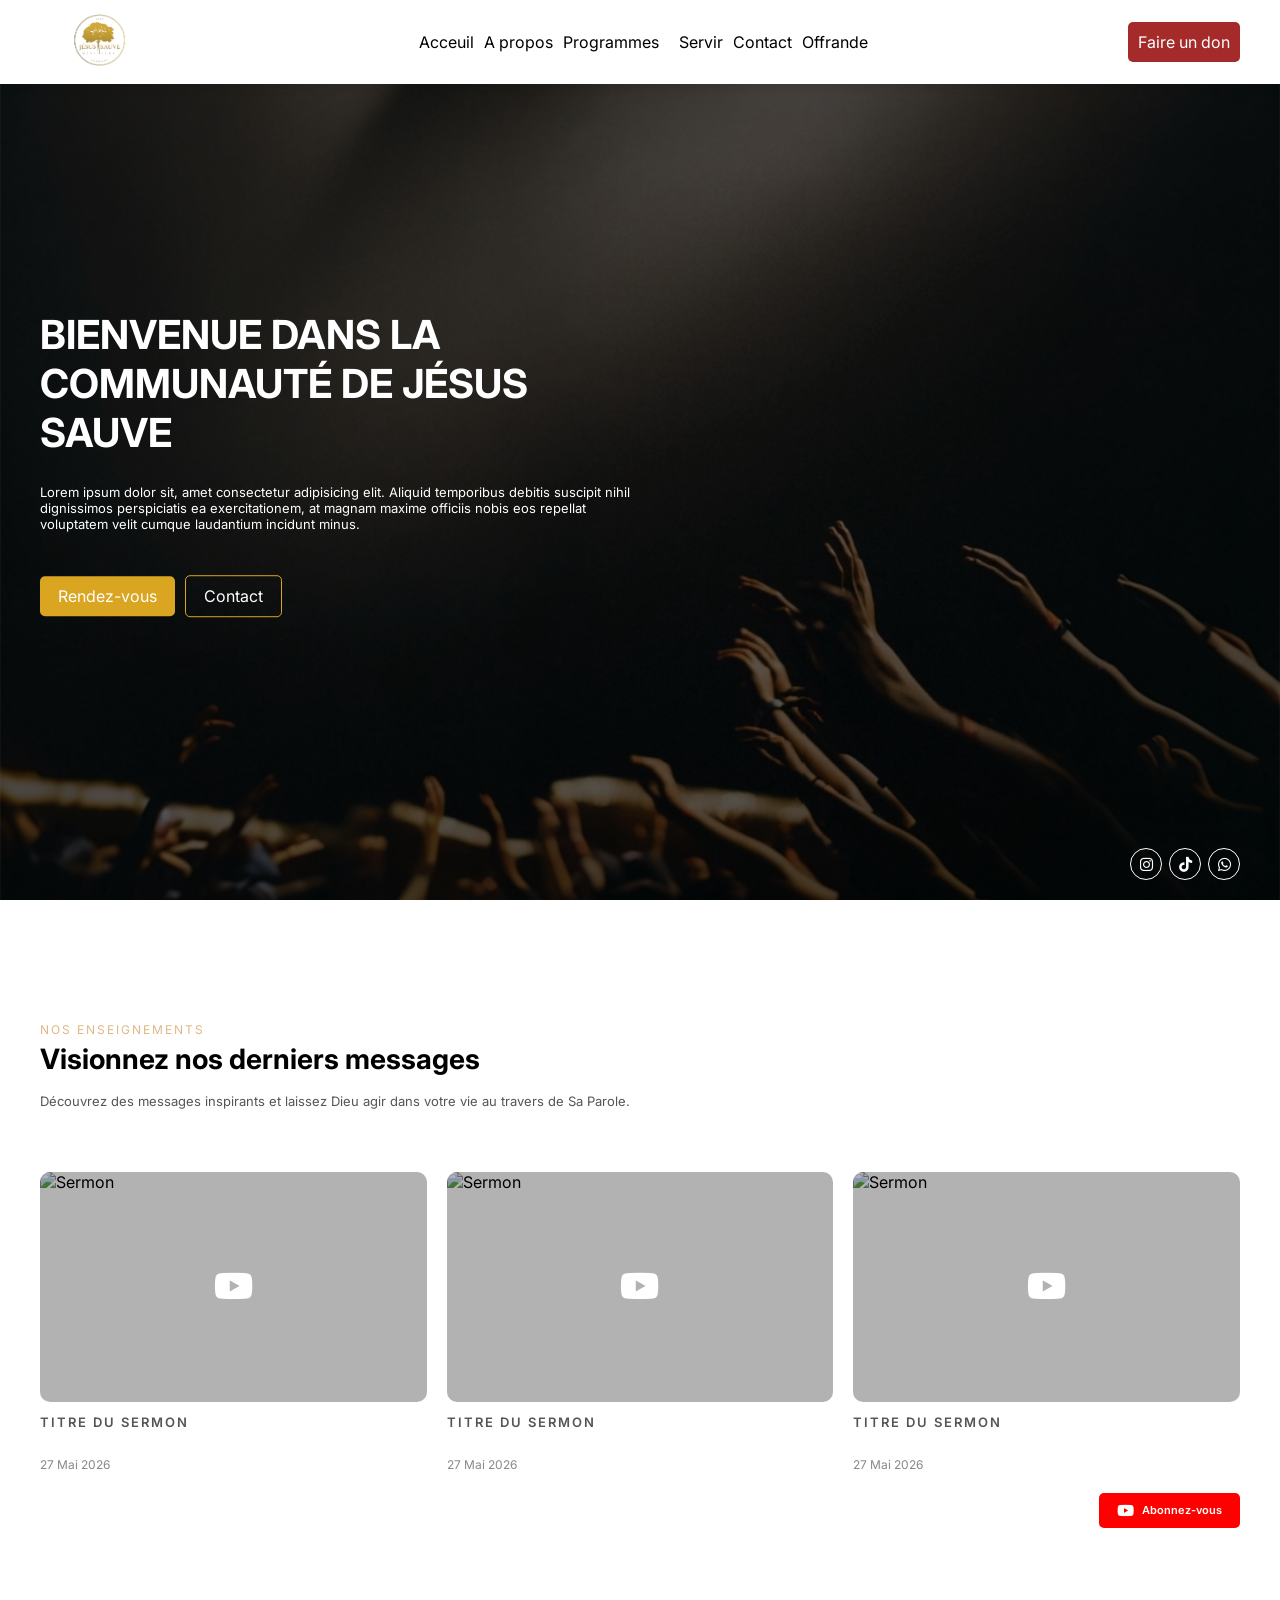
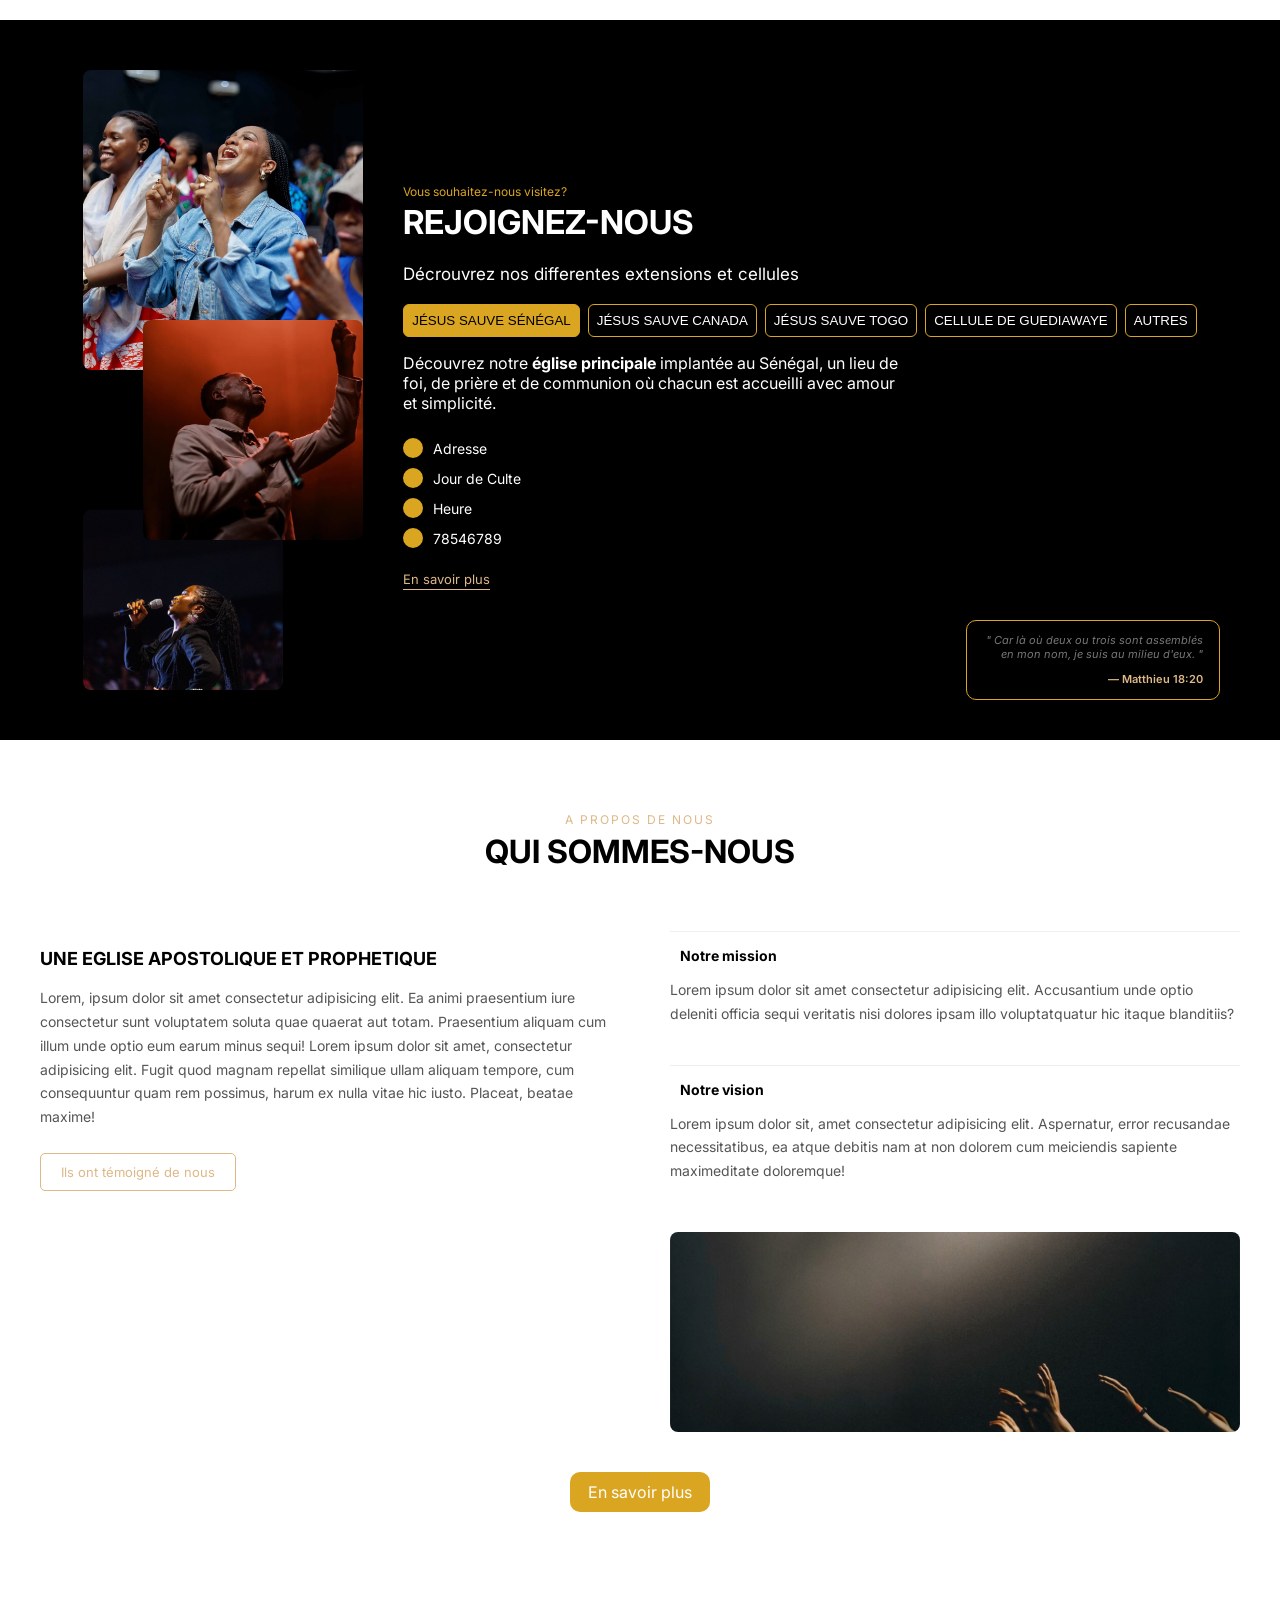
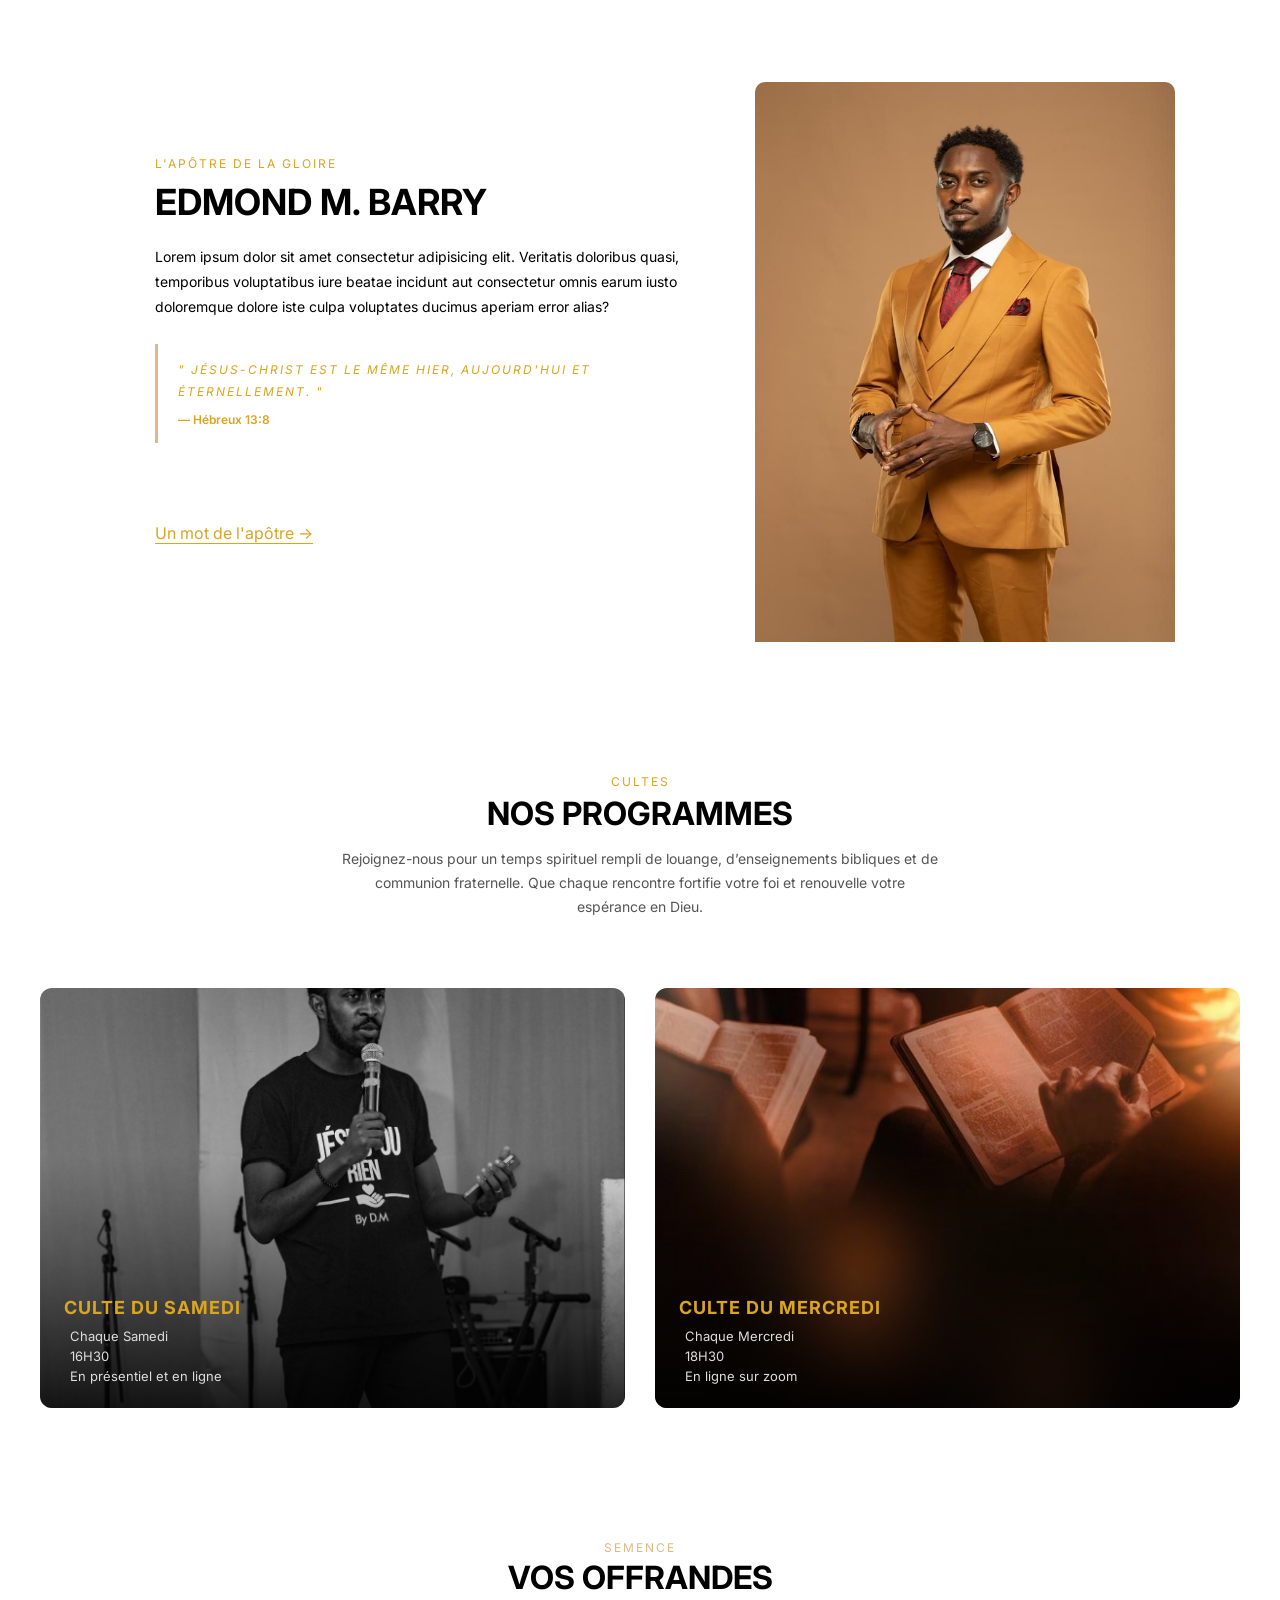
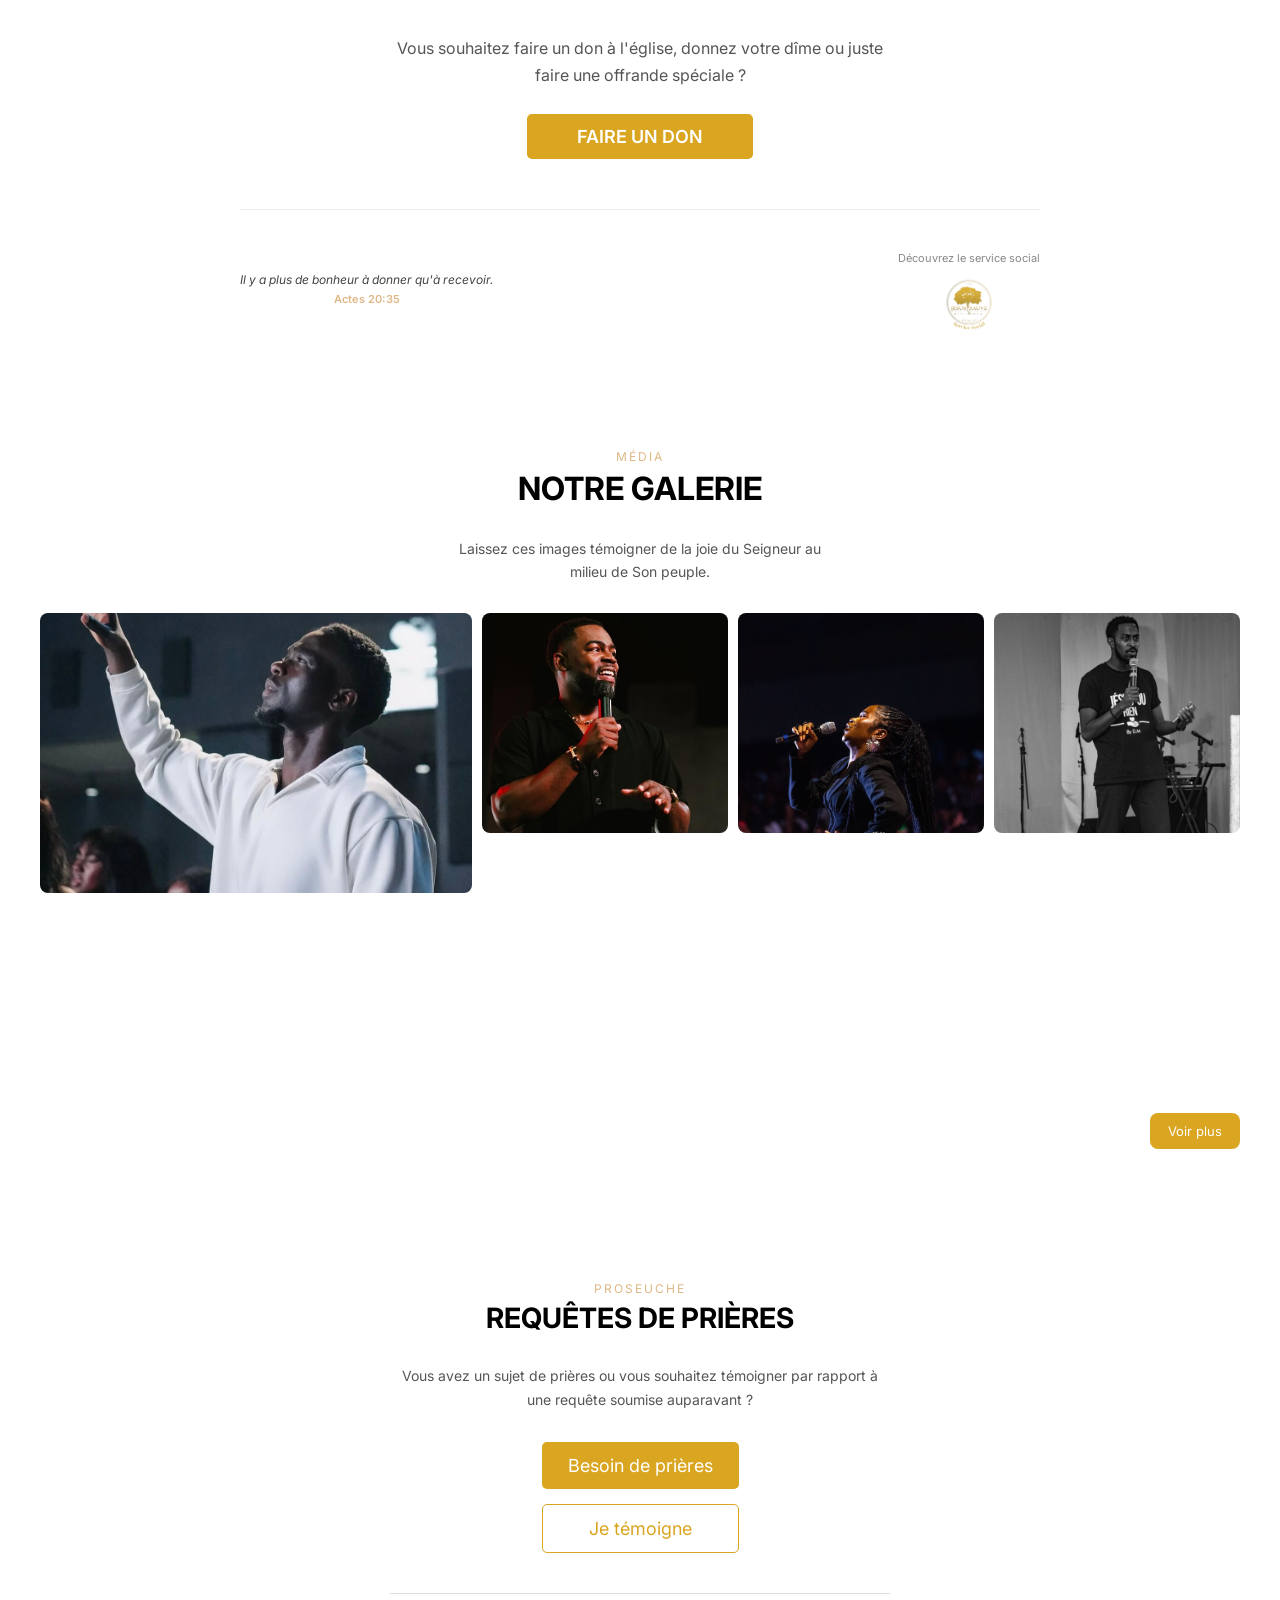
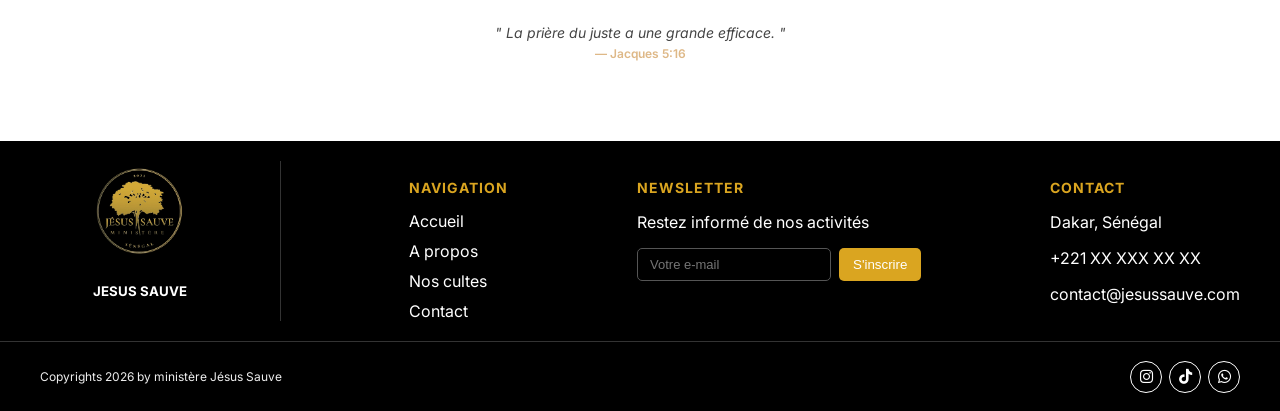
==== index.html @ adc9ebdd "mid-full" ====
<!DOCTYPE html>
<html lang="en">
<head>
    <meta charset="UTF-8">
    <meta name="viewport" content="width=device-width, initial-scale=1.0">
    <title>Document</title>


    <link rel="preconnect" href="https://fonts.googleapis.com">
<link rel="preconnect" href="https://fonts.gstatic.com" crossorigin>
<link href="https://fonts.googleapis.com/css2?family=Quicksand:wght@300..700&display=swap" rel="stylesheet">

<link rel="stylesheet" href="style.css?v=19">

<link rel="stylesheet" href="https://cdn.jsdelivr.net/npm/@splidejs/splide@4.1.4/dist/css/splide.min.css">
<script src="https://cdn.jsdelivr.net/npm/@splidejs/splide@4.1.4/dist/js/splide.min.js"></script>



<link rel="stylesheet" href="https://cdnjs.cloudflare.com/ajax/libs/font-awesome/6.5.0/css/all.min.css">


<link href="https://cdn.jsdelivr.net/npm/remixicon@4.0.0/fonts/remixicon.css" rel="stylesheet">

<link rel="preconnect" href="https://fonts.googleapis.com">
<link rel="preconnect" href="https://fonts.gstatic.com" crossorigin>
<link href="https://fonts.googleapis.com/css2?family=Inter:ital,opsz,wght@0,14..32,100..900;1,14..32,100..900&display=swap" rel="stylesheet">

</head>
<body>
    <header>
        <div class="overlay"></div>
        <div class="top">
            <div class="logo">
               <a href="index.html"><img src="image/Photoroom_20260526_160948.PNG" alt="" srcset=""></a> 
            </div>
            <nav>
                <ul class="menu">
                    <li class="menu-list">
                        <a href="index.html">Acceuil</a>
                    </li>
                    <li class="menu-list">
                        <a href="about.html">A propos</a>
                    </li>
                    <li class="menu-list dropdown-parent">
                        <a href="">Programmes <i class="ri-arrow-down-s-line"></i></a>
                        <div class="dropdown">
                            <ul>
                                <li><a href="">Nos cultes</a></li>
                                <li><a href="">Retraites</a></li>
                                <li><a href="">Euggelion Ministry</a></li>
                            </ul>
                        </div>
                    </li>
                    <li class="menu-list">
                        <i class="ri-arrow-down-wide-line"></i><div class="dropdown"></div>
                    </li>
                    <li class="menu-list">
                        <a href="service.html">Servir</a>
                    </li>
                    <li class="menu-list">
                        <a href="contact.html">Contact</a>
                    </li>
                    <li class="menu-list">
                        <a href="offrande.html">Offrande</a>
                    </li>
                </ul>
            </nav>
            <div class="" style=" display: flex; align-items: center; gap: 15px;">
            <div class="toggle" id="toggle">
                <i class="ri-menu-line"></i>
                <i class="ri-close-large-line">X</i>
            </div>
         
            <div class="don">
                <a href="offrande.html">Faire un don</a>
            </div>
        </div>
            <nav class="full-menu"> 
                <ul class="menu">
                    <li class="menu-list">
                        <a href="index.html">Acceuil</a>
                    </li>
                    <li class="menu-list">
                        <a href="about.html">A propos</a>
                    </li>
              
                    <li class="menu-list">
                       <i class="ri-arrow-down-wide-line"></i><div class="dropdown">
                            <ul>
                                <li><a href="">Nos cultes</a></li>
                                <li><a href="">Retraites</a></li>
                                <li><a href="">Euggelion Ministry</a></li>

                            </ul>
                        </div>
                    </li>

                    <li class="menu-list">
                        <a href="service.html">Servir</a>
                    </li>
                    <li class="menu-list">
                        <a href="contact.html">Contact</a>
                    </li>
                    <li class="menu-list">
                        <a href="offrande.html">Offrande</a>
                    </li>
                </ul>
            </nav>
        </div>

        <div class="top1">
            <div class="text">
                <h1>BIENVENUE DANS LA COMMUNAUTÉ DE JÉSUS SAUVE
                </h1>
                <p>Lorem ipsum dolor sit, amet consectetur adipisicing elit. Aliquid temporibus debitis suscipit nihil dignissimos perspiciatis ea exercitationem, at magnam maxime officiis nobis eos repellat voluptatem velit cumque laudantium incidunt minus.</p>
            
            </div>

            <div class="button">
                <a href="">Rendez-vous</a>
                <a href="">Contact</a>
            </div>
        </div>
        <div class="RS">
            <a href="https://instagram.com" target="_blank">
                <i class="fa-brands fa-instagram"></i>
            </a>
        
            <a href="https://tiktok.com" target="_blank">
                <i class="fa-brands fa-tiktok"></i>
            </a>
        
            <a href="https://whatsapp.com" target="_blank">
                <i class="fa-brands fa-whatsapp"></i>
            </a>
        </div>
    </header>
    <main>
        <div class="sermons">
            <div class="sermons-top">
                <div>
                    <p>Nos enseignements</p>
                    <h1>Visionnez nos derniers messages</h1>
                    <p>Découvrez des messages inspirants et laissez Dieu agir dans votre vie au travers de Sa Parole.</p>
                </div>
            </div>
        
            <!-- Desktop uniquement -->
            <div class="sermons-grid desktop-only">
                <div class="sermon-card">
                    <a href="https://youtu.be/cmR3pow3Sms" target="_blank">
                        <div class="sermon-thumb">
                            <img src="https://img.youtube.com/vi/cmR3pow3Sms/maxresdefault.jpg" alt="Sermon">
                            <div class="play-btn"><i class="fa-brands fa-youtube"></i></div>
                        </div>
                        <p class="sermon-title">Titre du sermon</p>
                        <span class="sermon-date">27 Mai 2026</span>
                    </a>
                </div>
                <div class="sermon-card">
                    <a href="https://youtu.be/2u0vh8129Io" target="_blank">
                        <div class="sermon-thumb">
                            <img src="https://img.youtube.com/vi/2u0vh8129Io/maxresdefault.jpg" alt="Sermon">
                            <div class="play-btn"><i class="fa-brands fa-youtube"></i></div>
                        </div>
                        <p class="sermon-title">Titre du sermon</p>
                        <span class="sermon-date">27 Mai 2026</span>
                    </a>
                </div>
                <div class="sermon-card">
                    <a href="https://youtu.be/juuAL--bibQ" target="_blank">
                        <div class="sermon-thumb">
                            <img src="https://img.youtube.com/vi/juuAL--bibQ/maxresdefault.jpg" alt="Sermon">
                            <div class="play-btn"><i class="fa-brands fa-youtube"></i></div>
                        </div>
                        <p class="sermon-title">Titre du sermon</p>
                        <span class="sermon-date">27 Mai 2026</span>
                    </a>
                </div>
            </div>
        
            <!-- Mobile uniquement -->
            <section class="splide mobile-only">
                <div class="splide__track">
                    <ul class="splide__list">
                        <li class="splide__slide sermon-card">
                            <a href="https://youtu.be/cmR3pow3Sms" target="_blank">
                                <div class="sermon-thumb">
                                    <img src="https://img.youtube.com/vi/cmR3pow3Sms/maxresdefault.jpg" alt="Sermon">
                                    <div class="play-btn"><i class="fa-brands fa-youtube"></i></div>
                                </div>
                                <p class="sermon-title">Titre du sermon</p>
                                <span class="sermon-date">27 Mai 2026</span>
                            </a>
                        </li>
                        <li class="splide__slide sermon-card">
                            <a href="https://youtu.be/2u0vh8129Io" target="_blank">
                                <div class="sermon-thumb">
                                    <img src="https://img.youtube.com/vi/2u0vh8129Io/maxresdefault.jpg" alt="Sermon">
                                    <div class="play-btn"><i class="fa-brands fa-youtube"></i></div>
                                </div>
                                <p class="sermon-title">Titre du sermon</p>
                                <span class="sermon-date">27 Mai 2026</span>
                            </a>
                        </li>
                        <li class="splide__slide sermon-card">
                            <a href="https://youtu.be/juuAL--bibQ" target="_blank">
                                <div class="sermon-thumb">
                                    <img src="https://img.youtube.com/vi/juuAL--bibQ/maxresdefault.jpg" alt="Sermon">
                                    <div class="play-btn"><i class="fa-brands fa-youtube"></i></div>
                                </div>
                                <p class="sermon-title">Titre du sermon</p>
                                <span class="sermon-date">27 Mai 2026</span>
                            </a>
                        </li>
                    </ul>
                </div>
            </section>
        
            <a href="https://youtube.com/@jesussauvecanada?si=inTsSTtc1fOf7DhW" target="_blank" class="youtube-btn">
                <i class="fa-brands fa-youtube"></i> Abonnez-vous
            </a>
        </div>
        
        
        <div class="join" style="padding-top: 50px; padding-bottom: 50px;">
        <div class="left">
        <img src="image/IMG_4089.JPG" alt="" srcset="">
        <img src="image/IMG_4090.JPG" alt="" srcset="">
        <img src="image/IMG_4091.JPG" alt="" srcset="">
        </div>
        <div class="right">
            <p style="color: goldenrod; margin-bottom: 0; font-size: 12px;">Vous souhaitez-nous visitez?</p>
            <h1 style="margin-top: 3px; font-size: 33px;">REJOIGNEZ-NOUS</h1>
            <p   class="pp"   style="font-size: 17px;">Décrouvrez nos differentes extensions et cellules</p>
            <div class="leftt" style="display: none;">
                <img src="image/IMG_4089.JPG" alt="" srcset="">
                <img src="image/IMG_4090.JPG" alt="" srcset="">
                <img src="image/IMG_4091.JPG" alt="" srcset="">
                </div>

                <div class="right-bottom">
            <div class="select">
                <button class="active">JÉSUS SAUVE SÉNÉGAL</button>
                <button class="">JÉSUS SAUVE CANADA</button>
                <button class="">JÉSUS SAUVE TOGO</button>
                <button class="desactive">CELLULE DE GUEDIAWAYE</button>
                <button><a href="extension.html"  class="but">AUTRES</a></button>
            </div>
            <div class="info-SN church">
                <p style="max-width: 500px;">Découvrez notre <strong>église principale</strong> implantée au Sénégal, un lieu de foi, de prière et de communion où chacun est accueilli avec amour et simplicité.</p>


                <div class="infoo">
                    <p><span><i class="ri-map-pin-fill"></i></span>Adresse</p>
                    <p><span><i class="ri-calendar-view"></i></span>Jour de Culte</p>
                    <p><span><i class="ri-time-fill"></i></span>Heure</p>
                    <p><span><i class="ri-phone-fill"></i></span>78546789</p>
                </div>
               <div class="joinn"><a href="about.html">En savoir plus</a></div> 
            </div>
            <div class="info-Canada">
                <p>Visitez notre église principale inplantée au Canada.llslsls</p>

                <div class="infoo">
                    <p><span><i class="ri-map-pin-fill"></i></span>Adresse</p>
                    <p><span><i class="ri-calendar-view"></i></span>Jour de Culte</p>
                    <p><span><i class="ri-time-fill"></i></span>Heure</p>
                    <p><span><i class="ri-phone-fill"></i></span>78546789</p>
                </div>
                <a href="">En savoir plus</a>
            </div>
            <div class="info-Togo">
                <p>Visitez notre église principale inplantée au Sénégal.llslsls</p>

                <div class="infoo">
                    <p><span><i class="ri-map-pin-fill"></i></span>Adresse</p>
                    <p><span><i class="ri-calendar-view"></i></span>Jour de Culte</p>
                    <p><span><i class="ri-time-fill"></i></span>Heure</p>
                    <p><span><i class="ri-phone-fill"></i></span>78546789</p>
                </div>
                <a href="">En savoir plus</a>
            </div>
            <div class="info-Guediawaye">
                <p>Visitez notre église principale inplantée au Sénégal.llslsls</p>

                <div class="infoo">
                    <p><span><i class="ri-map-pin-fill"></i></span>Adresse</p>
                    <p><span><i class="ri-calendar-view"></i></span>Jour de Culte</p>
                    <p><span><i class="ri-time-fill"></i></span>Heure</p>
                    <p><span><i class="ri-phone-fill"></i></span>78546789</p>
                </div>
                <a href="">En savoir plus</a>
            </div>
        </div>
            <div class="verset">
                <p class="quote">" Car là où deux ou trois sont assemblés en mon nom, je suis au milieu d'eux. "</p>
                <span>— Matthieu 18:20</span>
            </div>
            
        </div>
        </div>
        <div class="about">
            <p>A propos de nous</p>
            <h1>QUI SOMMES-NOUS</h1>
            <div class="about-content">
            <div class="gauche">
                <h2>UNE EGLISE APOSTOLIQUE ET PROPHETIQUE</h2>
                <p>Lorem, ipsum dolor sit amet consectetur adipisicing elit. Ea animi praesentium iure consectetur sunt voluptatem soluta quae quaerat aut totam. Praesentium aliquam cum illum unde optio eum earum minus sequi!
                    Lorem ipsum dolor sit amet, consectetur adipisicing elit. Fugit quod magnam repellat similique ullam aliquam tempore, cum consequuntur quam rem possimus, harum ex nulla vitae hic iusto. Placeat, beatae maxime!
                </p>
                <a href="">Ils ont témoigné de nous</a>
            </div>
            <div class="droite">
                <div class="mission">
                    <h5><span><i class="ri-focus-line"></i></span>Notre mission</h5>
                    <p>Lorem ipsum dolor sit amet consectetur adipisicing elit. Accusantium unde optio deleniti officia sequi veritatis nisi dolores ipsam illo voluptatquatur hic itaque blanditiis?</p>
                </div>
                <div class="Vision">
                    <h5><span><i class="ri-focus-line"></i></span>Notre vision</h5>
                    <p>Lorem ipsum dolor sit, amet consectetur adipisicing elit. Aspernatur, error recusandae necessitatibus, ea atque debitis nam at non dolorem cum meiciendis sapiente maximeditate doloremque!</p>
                </div>
             <img src="image/Photoroom_20260526_172012.PNG" alt="" srcset="">
            </div>
        </div>

       <div class="link"> <a href="" style="text-decoration: none;  background-color: goldenrod; color: white; padding: 10px 18px; border-radius: 10px;">En savoir plus</a>
        <a href="" class="aa">Ils ont témoigné de nous</a></div>
    </div>

    <div class="bio">
        <div class="bio-overlay"></div>
        <img src="IMG_1291.JPG" alt="Pasteur" class="bio-photo">
        <div class="bio-text">
            <p>L'apôtre de la gloire</p>
            <h2>EDMOND M. BARRY</h2>
            <p>Lorem ipsum dolor sit amet consectetur adipisicing elit. Veritatis doloribus quasi, temporibus voluptatibus iure beatae incidunt aut consectetur omnis earum iusto doloremque dolore iste culpa voluptates ducimus aperiam error alias?</p>
            <div class="verset-bio">
                <p>" Jésus-Christ est le même hier, aujourd'hui et éternellement. "</p>
                <span>— Hébreux 13:8</span>
            </div>
            <div class="mot">
                <a href=""onclick="openMot(event)">Un mot de l'apôtre →</a>
            </div>
        </div>
        
      
    </div>
<!-- Mobile uniquement -->
<div class="bio-mobile mobile-only">
    <div class="bio-mobile-title">
        <p>Découvrez notre</p>
        <h1>VISIONNAIRE</h1>
    </div>
    <div class="bio-card">
        <img src="IMG_1291.JPG" alt="Pasteur" class="bio-photo">
        <div class="bio-card-info">
            <p>L'apôtre de la gloire</p>
            <h2>EDMOND M. BARRY</h2>
            <p>Lorem ipsum, dolor sit amet consectetur adipisicing elit. Est laboriosam soluta eum tempora et similique obcaecati corporis quae quia eveniet necessitatibus quidem, asperiores, vel laudantium excepturi. Voluptatibus libero quo eum.</p>
            <div class="verset-bio">
                <p>" Jésus-Christ est le même hier, aujourd'hui et éternellement. "</p>
                <span>— Hébreux 13:8</span>
            </div>

            <div class="mott">
                <a href=""onclick="openMot(event)">Un mot de l'apôtre →</a>
            </div>
        </div>
    </div>
</div>

<div class="mot-modal" id="motModal" onclick="closeMot()">
    <div class="mot-modal-inner" onclick="event.stopPropagation()">
        <button class="mot-close" onclick="closeMot()"><i class="ri-close-line"></i></button>
        <img src="image/Untitled -15.37.47.PNG" alt="Mot de l'apôtre">
    </div>
</div>



    <div class="programme">
        <p>Cultes</p>
<h1>NOS PROGRAMMES</h1>

<p>Rejoignez-nous pour un temps spirituel rempli de louange, d’enseignements bibliques et de communion fraternelle. Que chaque rencontre fortifie votre foi et renouvelle votre espérance en Dieu.</p>
    </div>
    <div class="culte-content">
        <div class="culte-card">
            <div class="info-culte">
                <h5>Culte du Samedi</h5>
                <p><i class="ri-calendar-line"></i> Chaque Samedi</p>
                <p><i class="ri-time-line"></i> 16H30</p>
                <p><i class="ri-live-line"></i> En présentiel et en ligne</p>
            </div>
        </div>
        <div class="culte-card">
            <div class="info-culte">
                <h5>Culte du Mercredi</h5>
                <p><i class="ri-calendar-line"></i> Chaque Mercredi</p>
                <p><i class="ri-time-line"></i> 18H30</p>
                <p><i class="ri-live-line"></i> En ligne sur zoom</p>
            </div>
        </div>
    </div>

    <div class="semence">
        <p>Semence</p>
        <h1>VOS OFFRANDES</h1>


<p>
    Vous souhaitez faire un don à l'église, donnez votre dîme ou juste faire une offrande spéciale ?
</p>
        <a href="">FAIRE UN DON</a>

        <div class="semence-bottom">
            <div class="verset-semence"><p>Il y a plus de bonheur à donner qu'à recevoir.</p>
            <p>Actes 20:35</p></div>
            <div class="social">
               <p>Découvrez le service social</p>
               <a href="https://socialjesussauve.vercel.app/">
                <img src="Photoroom_20260527_194047.PNG" alt="" srcset="">
               </a>
            </div>
        </div>
    </div>
    <div class="galerie">
<p>Média</p>
<h1>NOTRE GALERIE</h1>
<div class="galerie-left">
    <p>Laissez ces images témoigner de la joie du Seigneur au milieu de Son peuple.</p>
  
</div>
<div class="media">
    <img src="image/IMG_4098.JPG" alt="" srcset="">
    <img src="image/IMG_4099.JPG" srcset="">
    <img src="image/IMG_4091.JPG" alt="" srcset="">
    <img src="PHOTO-2026-05-27-17-30-28.jpg" alt="" srcset="">
    <img src="image/Photoroom_20260526_163501.PNG" alt="" srcset="">
</div>

  <div style="margin-top: 30px; display: flex; justify-content: end;"><a href="">Voir plus</a></div>
    </div>

    <div class="pray">
        <p>PROSEUCHE</p>
        <h1>REQUÊTES DE PRIÈRES</h1>

        <p>Vous avez un sujet de prières ou vous souhaitez témoigner par rapport à une requête soumise auparavant ?</p>

 <div class="pray-center">
    <a href="">Besoin de prières</a>
    <a href="">Je témoigne</a>
 </div>

 <div class="pray-bottom">
    <div class="verset-pray">
        <p>" La prière du juste a une grande efficace. "</p>
        <p>— Jacques 5:16</p>
    </div>
</div>

    </div>


    
    
    </main>
    <footer>
        <div class="footer-contain">
            <div class="logo-footer">
                <img src="image/Photoroom_20260526_160948.PNG" alt="">
                <h5>JESUS SAUVE</h5>
            </div>
            <div class="footer-menu">
                <h4>Navigation</h4>
                <ul>
                    <li><a href="">Accueil</a></li>
                    <li><a href="">A propos</a></li>
                    <li><a href="">Nos cultes</a></li>
                    <li><a href="">Contact</a></li>
                </ul>
            </div>
            <div class="autres">
                <h4>Newsletter</h4>
                <p>Restez informé de nos activités</p>
                <div class="newsletter-form">
                    <input type="email" placeholder="Votre e-mail">
                    <button>S'inscrire</button>
                </div>
            </div>
            <div class="Contactez">
                <h4>Contact</h4>
                <p><i class="ri-map-pin-line"></i> Dakar, Sénégal</p>
                <p><i class="ri-phone-line"></i> +221 XX XXX XX XX</p>
                <p><i class="ri-mail-line"></i> contact@jesussauve.com</p>
            </div>
        </div>
        <div class="footer-bottom">
            <p>Copyrights 2026 by ministère Jésus Sauve</p>
            <div class="footer-RS">
                <a href="https://instagram.com" target="_blank">
                    <i class="fa-brands fa-instagram"></i>
                </a>
                <a href="https://tiktok.com" target="_blank">
                    <i class="fa-brands fa-tiktok"></i>
                </a>
                <a href="https://whatsapp.com" target="_blank">
                    <i class="fa-brands fa-whatsapp"></i>
                </a>
            </div>
        </div>
    </footer>
<script src="script.js"></script>

        
</body>


</html>
---- style.css ----
body {
    font-family: "Inter", sans-serif;
    margin: 0;
    background-color: white;
}

header {
    position: relative;
    background-image: url(image/Photoroom_20260526_172012.PNG);
    background-position: center;
    background-repeat: no-repeat;
    background-size: cover;
    color: white;
    height: 100vh;
    padding-top: 80px; /* espace pour la nav fixe */
    box-sizing: border-box;
}

.JSC {
    position: relative;
   background-image: url(image/IMG_7081.HEIC);
    background-position: center;
    background-repeat: no-repeat;
    background-size: cover;
    color: white;
    height: 100vh;
    padding-top: 80px; /* espace pour la nav fixe */
    box-sizing: border-box;
}

.overlay {
    position: absolute;
    inset: 0;
    background: rgba(0, 0, 0, 0.6);
    z-index: 1;
}

.top {
    position: fixed;
    top: 0;
    left: 0;
    width: 100%;
    background-color: white;
    padding: 10px 40px;
    box-sizing: border-box;
    z-index: 10;
    display: flex;
    justify-content: space-between;
    align-items: center;
    box-shadow: 0 2px 10px rgba(0,0,0,0.1);
}

.top1, .text, .button {
    position: relative;
    z-index: 2;
}

.top1 {
    position: absolute;
    top: 50%;
    transform: translateY(-50%);
    display: flex;
    flex-direction: column;
    align-items: flex-start;
    padding: 0 40px;
}

.text {
    max-width: 600px;
    text-align: start;
}

.text h1 {
    font-size: 40px;
}

.text p {
    font-size: 13px;
}

.logo {
    display: flex;
    align-items: center;
}

.logo img {
    height: 60px;
}

nav ul {
    list-style: none;
    display: flex;
    gap: 10px;
    margin: 0;
    padding: 0;
}

nav ul li a {
    text-decoration: none;
    color: black;
}

footer ul {
    list-style: none;
    display: flex;
    flex-direction: column;
    gap: 10px;
    margin: 0;
    padding: 0;
}

footer ul li a {
    text-decoration: none;
    color: white;
}

.don a {
    padding: 10px;
    background-color: brown;
    color: white;
    text-decoration: none;
    border-radius: 5px;
    cursor: pointer;
}

.toggle {
    display: none;
    z-index: 300;
    position: relative;
    cursor: pointer;
    color: black;
}

.full-menu {
    display: none;
}

.toggle .ri-close-large-line {
    display: none;
}

.toggle.active .ri-menu-line {
    display: none;
}

.toggle.active .ri-close-large-line {
    display: block;
}

.full-menu.active {
    display: flex;
    flex-direction: column;
    position: fixed;
    top: 0;
    left: 0;
    width: 100%;
    height: 100vh;
    background-color: white;
    padding: 80px 40px 40px;
    z-index: 50;
    box-sizing: border-box;
    align-items: flex-start;
    justify-content: flex-start;
}

.full-menu.active ul {
    flex-direction: column;
    gap: 30px;
}

.full-menu.active ul li a {
    font-size: 30px;
    color: black;
}

.full-menu.active ul li a:hover {
    background-color: burlywood;
    padding: 10px;
}

.button {
    display: flex;
    gap: 10px;
    align-items: center;
    margin-top: 30px;
}

.button a:first-of-type {
    border-radius: 5px;
    padding: 10px 18px;
    background-color: goldenrod;
    color: white;
    text-decoration: none;
}

.button a:last-of-type {
    border-radius: 5px;
    padding: 10px 18px;
    background-color: transparent;
    color: white;
    border: 1px solid goldenrod;
    text-decoration: none;
}

.RS {
    position: absolute;
    z-index: 3;
    bottom: 20px;
    right: 40px;
    display: flex;
    gap: 7px;
}

.RS a {
    text-decoration: none;
    font-size: 15px;
    height: 30px;
    width: 30px;
    display: flex;
    align-items: center;
    justify-content: center;
    border-radius: 50%;
    border: 1px solid white;
    color: white;
    transition: 0.3s;
}

.RS a:hover {
    background-color: white;
    color: brown;
}

.hidden {
    display: none !important;
}


.footer-RS {
 
   

display: flex;
gap: 7px;
}

.footer-RS a {
    text-decoration: none;
    font-size: 15px;
    height: 30px;
    width: 30px;
    display: flex;
    align-items: center;
    justify-content: center;
    border-radius: 50%;
    border: 1px solid white;
    color: white;
    transition: 0.3s;
}


.footer-RS a:hover {
    background-color: white;
    color: goldenrod;
}
footer {
    background-color: black;
    color: white;
}

footer img {
height: 100px;
}
.footer-contain {
    display: flex;
   justify-content: space-between;
   padding: 20px 40px;
}
.newsletter-form {
    display: flex;
    gap: 8px;
    margin-top: 10px;
}
footer h4 {
    margin-bottom: 15px;
    font-size: 14px;
    text-transform: uppercase;
    letter-spacing: 1px;
    color: goldenrod;
}


.newsletter-form input {
    padding: 8px 12px;
    border-radius: 5px;
    border: 1px solid #555;
    background: transparent;
    color: white;
    outline: none;
    font-size: 13px;
}

.newsletter-form button {
    padding: 8px 14px;
    background-color: goldenrod;
    color: white;
    border: none;
    border-radius: 5px;
    cursor: pointer;
}
.footer-bottom {
    display: flex;
    justify-content: space-between;
    align-items: center;
    padding: 15px 40px;
    border-top: 1px solid #333;
    font-size: 12px;
    color: #eee;
}
.logo-footer {
    display: flex;
    flex-direction: column;
    align-items: center;
    border-right: 1px solid #333;
    padding-right: 40px;
}

.toggle .ri-close-large-line {
    display: none;
}

.toggle.active .ri-menu-line {
    display: none;
}

.toggle.active .ri-close-large-line {
    display: block;
}

.toggle {
    display: none;
    cursor: pointer;
    position: relative;
    z-index: 200;
}

.full-menu {
    display: none;
}
#closeMenu {
    position: absolute;
    top: 20px;
    right: 30px;
    font-size: 25px;
    cursor: pointer;
    color: white;
}


.full-menu.active {
    display: flex;
    flex-direction: column;
    position: fixed;
    top: 0;
    left: 0;
    width: 100%;
    height: 100vh;
    background-color: white;
    padding: 80px 40px 40px;
    z-index: 50;
    box-sizing: border-box;
    align-items: flex-start;
    justify-content: flex-start;
}

.full-menu.active ul {
    flex-direction: column;
    gap: 30px;
    
}

.full-menu.active ul li a {
    font-size: 30px;
    color: black;
}

.dropdown ul li a {
    font-size: 15px;
    color: black;
}
.full-menu.active ul li a:hover {
 background-color: burlywood;

 padding: 10px;

}

.hidden {
    display: none !important;
}


.dropdown-parent {
    position: relative;
}

.dropdown {
    display: none;
    position: absolute;
    top: 100%;
    left: 0;
    background-color: white;
    padding: 10px 0;
    border-radius: 5px;
    min-width: 180px;
    z-index: 10;
}

.dropdown ul {
    flex-direction: column;
    gap: 0;
}

.dropdown ul li a {
    display: block;
    padding: 8px 20px;
    font-size: 14px;
    white-space: nowrap;
}

.dropdown ul li a:hover {
    background-color: #111;
    color: brown;
}

.dropdown-parent:hover .dropdown {
    display: block;
}
.join {
    padding: 60px 40px;
    display: flex;
    justify-content: center;
    align-items: center;
    gap: 40px;
    background-color: black;
    color: white;
    position: relative;
    min-height: 580px;
}

.left {
    display: flex;
    flex-direction: column;
    gap: 10px;
    position: relative;
}

.left img:first-of-type {
    height: 300px;
    width: 280px;
    object-fit: cover;
    border-radius: 8px;
}

.left img:nth-of-type(2) {
    height: 220px;
    width: 220px;
    object-fit: cover;
    border-radius: 8px;
    align-self: flex-end;
    margin-top: -60px;
    position: relative;
    z-index: 1;
}

.left img:last-of-type {
    height: 180px;
    width: 200px;
    object-fit: cover;
    border-radius: 8px;
    margin-top: -40px;
}


.select {
    display: flex;
    flex-wrap: wrap;
    gap: 8px;
    margin: 15px 0;
    margin-top: 20px;
}

.infoo {
    display: flex;
    flex-direction: column;
    gap: 10px;
    margin: 20px 0;
    margin-top: 25px;
    
}

.infoo p {
    display: flex;
    align-items: center;
    gap: 10px;
    font-size: 14px;
    margin: 0;
}

.infoo p span {
    height: 20px;
    width: 20px;
    background-color: goldenrod;
    border-radius: 50%;
    display: inline-block;
    text-align: center;
}

.info-SN a, .info-Canada a, 
.info-Togo a, .info-Guediawaye a {
    color: burlywood;
    text-decoration: none;
    font-size: 13px;
    border-bottom: 1px solid burlywood;
    padding-bottom: 2px;
}

.select button {
    padding: 8px;
    border-radius: 6px;
    background-color: transparent;
    border: 1px solid goldenrod;
    color: white;
}

.select button.active {
    padding: 8px;
    border-radius: 6px;
    background-color: goldenrod;
    border: 1px solid goldenrod;
    color: black;
}

.verset {
    position: absolute;
    bottom: 40px;
    right: 60px;
    max-width: 220px;
    padding: 12px 16px;
    border: 1px solid goldenrod;
    border-radius: 10px;
    text-align: right;
}

.verset .quote {
    font-style: italic;
    font-size: 11px;
    color: #777;
    margin: 0 0 6px 0;
}

.verset span {
    font-size: 11px;
    color: burlywood;
    font-weight: 600;
}
.about {
    padding: 60px 40px;
 
}

.about > p:first-of-type {
    color: burlywood;
    font-size: 12px;
    text-transform: uppercase;
    letter-spacing: 2px;
    margin-bottom: 5px;
    text-align: center;
}

.about h1 {
    font-size: 32px;
    margin-top: 0;
    margin-bottom: 60px;
    text-align: center;
}

.about-content {
    display: flex;
    gap: 60px;
    align-items: flex-start;
}

.gauche {
    flex: 1;
}

.gauche h2 {
    font-size: 18px;
    line-height: 1.4;
    margin-bottom: 15px;
}

.gauche p {
    font-size: 14px;
    color: #555;
    line-height: 1.7;
}

.droite {
    flex: 1;
    display: flex;
    flex-direction: column;
    gap: 25px;
}

.mission, .Vision {
    border-top: 1px solid #eee;
    padding-top: 15px;
}
.mission p, .Vision p {
    font-size: 12px;
    color: #555;
    line-height: 1.6;
}

.mission h5, .Vision h5 {
    display: flex;
    align-items: center;
    gap: 10px;
    font-size: 13px;
    margin: 0 0 8px 0;
}

.mission h5 span, .Vision h5 span {
    color: goldenrod;
    font-size: 18px;
}

.gauche a {
    display: inline-block;
    padding: 10px 20px;
    border: 1px solid burlywood;
    color: burlywood;
    text-decoration: none;
    border-radius: 5px;
    font-size: 13px;
    margin-top: 10px;
}

.droite img {
    width: 100%;
    height: 200px;
    object-fit: cover;
    border-radius: 8px;
    margin-top: 10px;
}

.bio {
    position: relative;

    background-size: contain;
    background-position: center;
    background-repeat: no-repeat;
    min-height: 600px;
    display: flex;
    align-items: center;
    padding: 60px 40px;
    box-sizing: border-box;
    overflow: hidden;
    background-color: white;
    justify-content: center;
    gap: 50px;
}





.bio-photo {
   
   
    bottom: 0;
  height: 560px;
  width: 420px;
  order: 2;
  

 
    border-radius: 10px 10px 0 0;
}

.bio-text {
    position: relative;
    z-index: 3;
    max-width: 550px;
    color: black;
    margin-top: -40px;
    
}

.bio-text p:first-of-type {
    color: goldenrod;
    font-size: 12px;
    text-transform: uppercase;
    letter-spacing: 2px;
    margin-bottom: 5px;
}

.bio-text h2 {
    font-size: 36px;
    margin-top: 0;
    margin-bottom: 20px;
}

.bio-text p {
    font-size: 14px;
    line-height: 1.8;
    color: black;
}

.mot {
    margin-top: 80px;
}
.mot a {
color: goldenrod;
text-decoration: none;
border-bottom: 1px solid goldenrod;
}

.mott {
  margin-top: 10px;
  text-align: end;
}
.mott a {
color: goldenrod;
text-decoration: none;
border-bottom: 1px solid goldenrod;
font-size: 11px;

}

.verset-bio {
    margin-top: 25px;
    padding: 15px 20px;
    border-left: 3px solid burlywood;
    background-color: rgba(255,255,255,0.05);
    border-radius: 0 8px 8px 0;
}

.verset-bio p {
    font-style: italic;
    font-size: 13px;
    color: #ccc;
    margin: 0 0 5px 0;
}

.verset-bio span {
    font-size: 12px;
    color: goldenrod;
    font-weight: 600;
}

.bio-mobile {
    display: none;
    padding: 40px 20px;
    background-color: white;
}

.bio-mobile-title {
    margin-bottom: 40px;
    text-align: center;
}

.bio-mobile-title p {
    color: burlywood;
    font-size: 11px;
    text-transform: uppercase;
    letter-spacing: 2px;
    margin: 0 0 5px 0;
}

.bio-mobile-title h1 {
    font-size: 28px;
    margin: 0;
}

.bio-card {
    border-radius: 15px;
    overflow: hidden;
    box-shadow: 0 4px 20px rgba(0,0,0,0.1);
}

.bio-card img {
    width: 100%;
    height: 500px;
    object-fit: cover;
    object-position: top;
    display: block;
}

.bio-card-info {
    padding: 20px;
    background-color: white;
}

.bio-card-info > p:first-of-type {
    color: burlywood;
    font-size: 11px;
    text-transform: uppercase;
    letter-spacing: 2px;
    margin-bottom: 5px;
}

.bio-card-info h2 {
    font-size: 22px;
    margin: 0 0 15px 0;
}

.bio-card-info > p:nth-of-type(2) {
    font-size: 13px;
    color: #555;
    line-height: 1.7;
}





.sermons {
    padding: 60px 40px;
    background-color: white;
    min-height: 600px;
    align-items: center;

    flex-direction: column;
}

.sermons-JSC {
    padding: 60px 40px;
    background-color: white;
    min-height: 500px;
    align-items: center;

    flex-direction: column;
}

.sermons-top {
    display: flex;
    flex-direction: column;
    align-items: flex-start;
    margin-bottom: 40px;
    margin-top: 50px;
}
.sermons-top-JSC {
    display: flex;
    flex-direction: column;
    align-items: center;
    margin-bottom: 40px;
    margin-top: 50px;
}

.sermons-top-JSC p:first-of-type {
  text-align: center;
  margin-bottom: 0px;
  color: goldenrod;
}

.sermons-top-JSC h1:first-of-type {
    text-align: center;
    margin-top: 3px;
  
  }


.but {
    text-decoration: none; color: white;
}


.desktop-grid .splide__track {
    overflow: visible;
}

.desktop-grid .splide__list {
    display: grid !important;
    grid-template-columns: repeat(3, 1fr);
    gap: 20px;
    transform: none !important;
}

.desktop-grid .splide__slide {
    width: auto !important;
}


.sermon-thumb img {
    width: 100%;
    height: 230px;
    object-fit: cover;
    display: block;
    transition: 0.3s;
}


.sermons p:first-of-type {
    color: burlywood;
    font-size: 12px;
    text-transform: uppercase;
    letter-spacing: 2px;
    margin-bottom: 5px;
}

.sermons h1 {
    font-size: 28px;
    margin-top: 0;
    margin-bottom: 15px;
}

.sermons p:last-of-type {
    font-size: 13px;
    color: #555;
    line-height: 1.6;
    margin-bottom: 20px;
}

.sermons-RS {
    display: flex;
    gap: 7px;
}

.sermons-RS a {
    text-decoration: none;
    font-size: 15px;
    height: 30px;
    width: 30px;
    display: flex;
    align-items: center;
    justify-content: center;
    border-radius: 50%;
    border: 1px solid black;
    color: black;
    transition: 0.3s;
}

.youtube-btn {
    display: flex;
    align-items: center;
    gap: 8px;
    margin-top: 20px;
    margin-left: auto;
    width: fit-content;
    padding: 10px 18px;
    background-color: #FF0000;
    color: white;
    text-decoration: none;
    border-radius: 5px;
    font-size: 11px;
    font-weight: 600;
    transition: 0.3s;
}

.youtube-btn:hover {
    background-color: #cc0000;
}

.youtube-btn i {
    font-size: 15px;
}


.sermons-RS a:hover {
    background-color: black;
    color: white;
}

.sermons-right {
    flex: 2;
    display: grid;
    grid-template-columns: repeat(2, 1fr);
    gap: 20px;
}

.sermon-card a {
    text-decoration: none;
    color: black;
}

.sermon-thumb {
    position: relative;
    border-radius: 10px;
    overflow: hidden;
}

.sermon-title {
    color: goldenrod;
}



.sermon-thumb:hover img {
    transform: scale(1.03);
}

.play-btn {
    position: absolute;
    inset: 0;
    display: flex;
    align-items: center;
    justify-content: center;
    background: rgba(0,0,0,0.3);
    color: white;
    font-size: 35px;
    transition: 0.3s;
}

.play-btn:hover {
    background: rgba(0,0,0,0.5);
}

.sermon-title {
    font-size: 14px;
    font-weight: 600;
    margin: 10px 0 4px;
    color: goldenrod;
}

.sermon-date {
    font-size: 12px;
    color: #888;
}

.aa {
    display: none;
    text-decoration: none;
    padding: 10px 18px;
    border: 1px solid goldenrod;
    color: goldenrod;
    border-radius: 8px;
}

.link {
   display: flex; justify-content: center; margin-bottom: 50px; margin-top: 40px; gap: 8px;
}

.desactive {
    display: block;
}

/* ===== PROGRAMME ===== */
.programme {
    padding: 60px 40px 30px;
    text-align: center;
}

.programme p:first-of-type {
    color: goldenrod;
    font-size: 12px;
    text-transform: uppercase;
    letter-spacing: 2px;
    margin-bottom: 5px;
}

.programme h1 {
    font-size: 32px;
    margin-top: 3px;
    margin-bottom: 14px;
}

.programme p:last-of-type {
    font-size: 14px;
    color: #555;
    max-width: 600px;
    margin: 0 auto 40px;
    line-height: 1.7;
}

/* ===== CULTE CARDS ===== */
.culte-content {
    display: flex;
    align-items: stretch;
    justify-content: center;
    gap: 30px;
    padding: 0 40px 60px;
}

.culte-card {
    position: relative;
    width: 100%;
    min-height: 420px;
    border-radius: 12px;
    overflow: hidden;
    display: flex;
    align-items: flex-end;
}

.culte-card:first-of-type {
    background-image: url(PHOTO-2026-05-27-17-30-28.jpg);
    background-position: center;
    background-size: cover;
    object-position: top;
}

.culte-card:last-of-type {
    background-image: url(IMG_4072\ 2.JPG);
    background-position: center;
    background-size: cover;
}

/* Overlay sombre en bas */
.culte-card::after {
    content: '';
    position: absolute;
    inset: 0;
    background: linear-gradient(to top, rgba(0,0,0,0.85) 0%, rgba(0,0,0,0.1) 60%, transparent 100%);
    z-index: 1;
}

.info-culte {
    position: relative;
    z-index: 2;
    color: white;
    padding: 20px 24px;
    width: 100%;
}

.info-culte h5 {
    font-size: 18px;
    font-weight: 700;
    margin: 0 0 10px;
    color: goldenrod;
    text-transform: uppercase;
    letter-spacing: 1px;
}

.info-culte p {
    font-size: 13px;
    margin: 4px 0;
    color: #ddd;
    display: flex;
    align-items: center;
    gap: 6px;
}

.semence {
    padding: 60px 30px;
    display: flex;
    flex-direction: column;
    align-items: center;
    text-align: center;
    background-color: white;
}

.semence h1 {
    margin-top: 3px;
}


.semence > p:first-of-type {
    color: burlywood;
    font-size: 12px;
    text-transform: uppercase;
    letter-spacing: 2px;
    margin-bottom: 0px;
}

.semence > p:nth-of-type(2) {
    font-size: 16px;
    max-width: 500px;
    color: #555;
    line-height: 1.7;
    margin-bottom: 25px;
}

.semence > a {
    padding: 12px 50px;
    background-color: goldenrod;
    color: white;
    text-decoration: none;
    border-radius: 5px;
    font-size: 18px;
    font-weight: 600;
    margin-bottom: 50px;
}

.semence-bottom {
    display: flex;
    justify-content: space-between;
    align-items: center;
    width: 100%;
    max-width: 800px;
    border-top: 1px solid #eee;
    padding-top: 30px;
    gap: 40px;
}

.verset-semence p:first-of-type {
    font-style: italic;
    font-size: 12px;
    color: #444;
    margin: 0 0 5px 0;
}

.verset-semence p:last-of-type {
    font-size: 11px;
    color: burlywood;
    font-weight: 600;
    margin: 0;
}

.semence-bottom img {
    height: 60px;
    border-radius: 8px;
}

.semence-bottom > div:last-of-type {
    text-align: right;
}

.semence-bottom > div:last-of-type p {
    font-size: 11px;
    color: #888;
    margin-bottom: 8px;
    text-align: center;
}

.social {
    display: flex; flex-direction: column; align-items: center; justify-content: center;
    text-align: center;
}

.galerie {
    padding:  40px;
    background-color: white;
}

.galerie > p:first-of-type {
    color: burlywood;
    font-size: 12px;
    text-transform: uppercase;
    letter-spacing: 2px;
    margin-bottom: 5px;
    text-align: center;
}

.galerie h1 {
    font-size: 32px;
    margin-top: 0;
    margin-bottom: 30px;
    text-align: center;
}

.galerie-left {
    display: flex;
    flex-direction: column;
    align-items: center;
    gap: 10px;
    margin-bottom: 30px;
}

.galerie-left p {
    font-size: 14px;
    color: #555;
    max-width: 400px;
    line-height: 1.6;
    margin: 0;
    text-align: center;
    
}

.galerie a {
    color: white;
 background-color: goldenrod;
    font-size: 13px;
    padding: 10px 18px;
    text-decoration: none;
    border-radius: 8px;
 
}


.media {
    display: flex;
    flex-wrap: wrap;
    gap: 10px;
}

.media img {
    object-fit: cover;
    border-radius: 8px;
    flex: 1 1 180px;
    height: 220px;
}

.media img:first-of-type {
    flex: 2 1 300px;
    height: 280px;
}

.media img:last-of-type {
    flex: 1 1 250px;
    height: 180px;
}

.pray {
    padding: 80px 40px;
    display: flex;
    flex-direction: column;
    align-items: center;
    text-align: center;
    background-color: white;
}

.pray > p:first-of-type {
    color: burlywood;
    font-size: 12px;
    text-transform: uppercase;
    letter-spacing: 2px;
    margin-bottom: 5px;
}

.pray h1 {
    font-size: 28px;
    margin-top: 0;
    margin-bottom: 15px;
}

.pray > p:nth-of-type(2) {
    font-size: 14px;
    max-width: 500px;
    color: #555;
    line-height: 1.7;
    margin-bottom: 30px;
}

.pray-center {
    display: flex;
    gap: 15px;
    flex-direction: column;
}

.pray-center a:first-of-type {
    padding: 13px 26px;
    background-color: goldenrod;
    color: white;
    text-decoration: none;
    border-radius: 5px;
    font-size: 18px;
}

.pray-center a:last-of-type {
    padding: 13px 26px;
    background-color: transparent;
    color: goldenrod;
    text-decoration: none;
    border-radius: 5px;
    border: 1px solid goldenrod;
    font-size: 18px;
}
.pray-bottom {
    margin-top: 40px;
    border-top: 1px solid #ddd;
    padding-top: 30px;
    width: 100%;
    max-width: 500px;
}

.verset-pray p:first-of-type {
    font-style: italic;
    font-size: 14px;
    color: #444;
    margin: 0 0 5px 0;
}

.verset-pray p:last-of-type {
    font-size: 12px;
    color: burlywood;
    font-weight: 600;
    margin: 0;
}

/* FORMULAIRE */
.formulaire {
    display: flex;
    gap: 60px;
    padding: 60px 40px;
    align-items: flex-start;
}

.formulaire-left {
    flex: 1;
    position: sticky;
    top: 100px;
}

.formulaire-left p:first-of-type {
    color: burlywood;
    font-size: 12px;
    text-transform: uppercase;
    letter-spacing: 2px;
    margin-bottom: 5px;
}

.formulaire-left h1 {
    font-size: 32px;
    margin-top: 0;
    margin-bottom: 15px;
}

.formulaire-left p:last-of-type {
    font-size: 14px;
    color: #555;
    line-height: 1.7;
}

.formulaire-right {
    flex: 1;
}

.formulaire-right form {
    background-color: white;
    border-radius: 15px;
    padding: 30px;
    box-shadow: 0 4px 20px rgba(0,0,0,0.08);
}

.formulaire-right h5 {
    font-size: 16px;
    margin-bottom: 20px;
    margin-top: 0;
}

.form-content {
    display: flex;
    flex-direction: column;
    gap: 10px;
}

.form-content label {
    font-size: 12px;
    font-weight: 600;
    color: #333;
    text-transform: uppercase;
    letter-spacing: 1px;
}

.form-content input,
.form-content textarea {
    padding: 10px 14px;
    border: 1px solid #ddd;
    border-radius: 8px;
    font-size: 14px;
    outline: none;
    font-family: "Inter", sans-serif;
    transition: 0.3s;
}

.form-content input:focus,
.form-content textarea:focus {
    border-color: burlywood;
}

.form-content textarea {
    resize: vertical;
}

/* Bouton envoyer — à ajouter dans le HTML */
.form-content button {
    padding: 12px;
    background-color: goldenrod;
    color: white;
    border: none;
    border-radius: 8px;
    font-size: 14px;
    cursor: pointer;
    margin-top: 10px;
    transition: 0.3s;
}

.form-content button:hover {
    background-color: gold;
}

/* RENDEZ-VOUS */
.rendez-vous {
    display: flex;
    gap: 60px;
    padding: 60px 40px;
    align-items: center;
    background-color: white;
}

.rendez-vous-left {
    flex: 1;
}

.rendez-vous-left img {
    width: 100%;
    height: 350px;
    object-fit: cover;
    border-radius: 15px;
}

.rendez-vous-right {
    flex: 1;
}

.rendez-vous-right p:first-of-type {
    color: burlywood;
    font-size: 12px;
    text-transform: uppercase;
    letter-spacing: 2px;
    margin-bottom: 5px;
}

.rendez-vous-right h1 {
    font-size: 32px;
    margin-top: 0;
    margin-bottom: 15px;
}

.rendez-vous-right p {
    font-size: 14px;
    color: #555;
    line-height: 1.7;
    margin-bottom: 25px;
}

.rendez-vous-right a {
    padding: 13px 26px;
    background-color: goldenrod;
    color: white;
    text-decoration: none;
    border-radius: 8px;
    font-size: 18px;
    font-weight: 600;
}

/* MAPS */
.maps {
    width: 100%;
    height: 400px;
}

.maps iframe {
    width: 100%;
    height: 100%;
    border: none;
}

/* ANNONCE */
.annonce {
    position: relative;
    z-index: 5;
    background-color: goldenrod;
    color: black;
    padding: 20px 40px;
    display: flex;
    align-items: center;
    justify-content: center;
    gap: 15px;
    transform: translateY(-50%);
    margin: 0 40px;
    border-radius: 10px;
}

.annonce h4 {
    color: black;
    margin: 0;
    font-size: 13px;
    letter-spacing: 2px;
    white-space: nowrap;
}

.annonce p {
    font-size: 13px;
    margin: 0;
}

.annonce p:last-of-type {
    font-weight: 600;
}

.social-grid {
    padding: 60px 40px;
    text-align: center;
}

.social-grid > p {
    color: burlywood;
    font-size: 12px;
    text-transform: uppercase;
    letter-spacing: 2px;
    margin-bottom: 5px;
}

.social-grid h1 {
    font-size: 28px;
    margin-top: 0;
    margin-bottom: 30px;
}

.social-cards {
    display: grid;
    grid-template-columns: repeat(2, 1fr);
    gap: 15px;
}

.social-card {
    position: relative;
    height: 180px;
    border-radius: 12px;
    overflow: hidden;
    text-decoration: none;
    background-size: cover;
    background-position: center;
}

.instagram { background-image: url(image/IMG_4089.JPG); }
.tiktok { background-image: url(image/IMG_4090.JPG); }
.youtube { background-image: url(image/IMG_4091.JPG); }
.whatsapp { background-image: url(image/IMG_4098.JPG); }

.social-overlay {
    position: absolute;
    inset: 0;
    background: rgba(0,0,0,0.55);
    transition: 0.3s;
}

.social-card:hover .social-overlay {
    background: rgba(0,0,0,0.3);
}

.social-content {
    position: absolute;
    inset: 0;
    display: flex;
    align-items: center;
    gap: 15px;
    padding: 20px;
    color: white;
}

.social-content i {
    font-size: 30px;
}

.social-content h3 {
    margin: 0 0 4px 0;
    font-size: 18px;
}

.social-content p {
    margin: 0;
    font-size: 12px;
    color: #ddd;
}

.maps {
    display: flex;
    height: 400px;
    margin: 30px;
    max-width: 86%;
align-items: center;
}

.maps-left {
    flex: 1;
    overflow: hidden;
   
}

.maps-left iframe {
    width: 100%;
    height: 100%;
    border: 0;
    display: block;
    border-radius: 8px;
}

.maps-right {
    flex: 1;
  flex-direction: column;
    display: flex;
    align-items: center;
    justify-content: center;
    padding: 40px;
    overflow: hidden;
}

.maps-right h1 {
    color: black;
    font-size: 28px;
    text-align: center;
    line-height: 1.4;
    margin-top: 3px;
}

.offrande-content {
    display: flex;
    flex-direction: column;
    align-items: center;
    margin-bottom: 40px;
    
}

.FORMULAIRE {
 display: flex;
 flex-direction: column;
 align-items: center;
 background-color: transparent;
 margin-bottom: 20px;
    
    
}
.FORMULAIRE form {
   background-color: white;
   padding: 20px;
   border-radius: 20px;
   box-shadow: 5px 10px 15px rgba(0, 0, 0, 0.3);
   max-width: 700px;
   width: 80%;

       
       
   }


.FORMULAIRE input {
    display: flex;
    flex-direction: column;
    align-items: center;
    background-color: white;
    border: 1px solid #eee;
    padding: 10px;
    border-radius: 8px;
    margin-top: 6px;
    width: 97%;
       
       
   }

   .FORMULAIRE label {
   
  
font-size: 15px;
font-weight: 500;
       
       
   }

   .FORMULAIRE select {
   
  
margin-top: 8px;
margin-bottom: 8px;
padding: 6px;
width: 100%;
font-size: 14px;
           
           
       }

       .FORMULAIRE textarea {
   
        border: 1px solid #eee;
        margin-top: 8px;
        margin-bottom: 8px;
   
        width: 100%;
        font-size: 14px;
        border-radius: 8px;
                   
               }

               .FORMULAIRE button {
   
             background-color: goldenrod;
             width: 100%;
             padding: 10px;
             border: 1px solid #eee;
             border-radius: 8px;
             font-size: 14px;
             color: white;
                           
                       }



.steps {
    background-color: whitesmoke;
    min-height: 200px;
    width: 80%;
    border-radius: 40px;
    align-items: center;
 
}




.offrande-content h1 {
  font-size: 25px;
  text-align: center;
  padding: 30px;
    
}
.step {
    width: 80%;
    display: flex;
   
    flex-direction: column;
    align-items: center;
 text-align: start;
 min-height: 200px;
 background-color: whitesmoke;
 margin-bottom: 40px;
 border-radius: 40px;
}

.step h5 {
margin-top: 5px;
text-transform: uppercase;
}
.step p {
    margin-bottom: 0px;
    font-size: 12px;
    color: goldenrod;
}

.step .select button {
 color: black;
}

.steps h5 {
    margin-top: 5px;
    text-transform: uppercase;
    text-align: center;
    }
    .steps p {
        margin-bottom: 0px;
        font-size: 12px;
        color: goldenrod;
        text-align: center;
    }

.modalité {

    display: flex;
    gap: 10px;

}

.modalité-paiement {
    display: flex;
    padding: 20px;
    flex-direction: column;
    align-items: center;
  
    color: goldenrod;
}

.modalité-paiement img {
border-radius: 6px;
height: 90px;
background-color: white;
border-top: 1px solid goldenrod;
}

.modalité-paiement img:hover {
   
    border-top: 3px solid goldenrod;
    }

    .modalité-paiement .info p{
   
      color: black;
        }



/* HISTOIRE */
.histoire {
    padding: 60px 40px;
    text-align: center;
}

.histoire > p {
    color: goldenrod;
    font-size: 12px;
    text-transform: uppercase;
    letter-spacing: 2px;
    margin-bottom: 5px;
}

.histoire h1 {
    font-size: 32px;
    margin-top: 0;
    margin-bottom: 40px;
}

.histoire-content {
    display: flex;
    flex-wrap: wrap;
    gap: 20px;
    justify-content: center;
}

.histoire-card {
    flex: 1 1 280px;
    max-width: 380px;
    display: flex;
    flex-direction: column;
    gap: 15px;
    text-align: left;
}

.histoire-card img {
    width: 100%;
    height: 310px;
    object-fit: top;
    border-radius: 12px;
}

.histoire-card .année {
    font-size: 24px;
    color: goldenrod;
    margin: 0 0 8px 0;
}

.histoire-card p {
    font-size: 14px;
    color: #555;
    text-align: justify;
    line-height: 1.7;
    margin: 0;
}

/* MISSION / VISION */
.center {
    display: flex;
    gap: 40px;
    padding: 60px 40px;
    background-color: white;

}

.VISION, .MISSION {
    flex: 1;
}

.mission h5, .Vision h5 {
    display: flex;
    align-items: center;
    gap: 10px;
    font-size: 14px;
    margin-bottom: 10px;
   
}

.mission h5 span, .Vision h5 span {
    color: goldenrod;
    font-size: 18px;
}

.mission p, .Vision p {
    font-size: 14px;
    color: #555;
    line-height: 1.7;
}

/* VALEURS */
.valeurs {
    padding: 60px 40px;

    text-align: center;
   
}

.valeurs > p {
    color: goldenrod;
    font-size: 12px;
    text-transform: uppercase;
    letter-spacing: 2px;
    margin-bottom: 5px;
    z-index: 10;
    position: relative;
text-align: center;

}

.valeurs h1 {
    font-size: 32px;
    margin-top: 0;
    margin-bottom: 30px;
    z-index: 10;
    position: relative;
    text-align: center;
  
}

.valeurs-content {
    display: flex;
    justify-content: center;
    gap: 20px;
    flex-wrap: wrap;
    background-color: whitesmoke;
    border-radius: 10px;
    padding: 20px;

}

.valeur-list {
    display: flex;
    flex-direction: column;
    align-items: center;
    width: 140px;
    padding: 20px 10px;
 
    background-color: whitesmoke;
    border-right: 1px solid #ddd;

    gap: 10px;
}


.valeur-list:last-of-type {
    display: flex;
    flex-direction: column;
    align-items: center;
    width: 140px;
    padding: 20px 10px;
 
    background-color: whitesmoke;

border: none;
padding-left: 30px;

    gap: 10px;
}

.valeur-list span {
    font-size: 26px;
    color: goldenrod;
}

.valeur-list p {
    font-size: 22px;
    font-weight: 700;
    letter-spacing: 1px;
    margin: 0;
    color: #333;
    
}

/* VERSET */
.croyance {
    padding: 60px 40px;
    background-color: white;
    text-align: center;
    color: white;
}

.croyance > p:first-of-type {
    color: goldenrod;
    font-size: 12px;
    text-transform: uppercase;
    letter-spacing: 2px;
    margin-bottom: 5px;
}

.croyance h1 {
    font-size: 32px;
    margin-top: 0;
    margin-bottom: 30px;
    color: black;
}

.croyance > div:first-of-type p {
    font-size: 14px;
    color: black;
    line-height: 1.9;
    max-width: 700px;
    margin: 0 auto 40px;
}

.croyance-verset {
    max-width: 600px;
    margin: 0 auto;
    border-top: 1px solid goldenrod;
    padding-top: 30px;
}

.croyance-verset p {
    font-style: italic;
    font-size: 15px;
    color: black;
    line-height: 1.6;
    margin-bottom: 10px;
}

.croyance-verset span {
    font-size: 13px;
    color: goldenrod;
    font-weight: 600;
}


/* GALERIE */
.about-galerie {
    padding: 60px 40px;
    text-align: center;
}

.about-galerie > p {
    color: goldenrod;
    font-size: 12px;
    text-transform: uppercase;
    letter-spacing: 2px;
    margin-bottom: 5px;
}

.about-galerie h1 {
    font-size: 32px;
    margin-top: 0;
    margin-bottom: 30px;
}

.about-media {
    display: flex;
    flex-wrap: wrap;
    gap: 10px;
}

.about-media img {
    object-fit: cover;
    border-radius: 8px;
    flex: 1 1 180px;
    height: 220px;
}

.about-media img:first-of-type {
    flex: 2 1 300px;
    height: 280px;
}

.about-media img:last-of-type {
    flex: 1 1 250px;
    height: 180px;
}
.valeurs {
    position: relative;
}

.chevauche-img {
    position: absolute;
    left: 40px;
    top: -220px;
    width: 250px;
    height: 380px;
    object-fit: cover;
    border-radius: 12px;
    z-index: 5;
   
    background-color: transparent;
}

.integration {
    padding: 40px;
    display: flex;
    flex-direction: column;
    align-items: center;
    text-align: center;
    background-color: white;
}

.integration > p:first-of-type {
    color: goldenrod;
    font-size: 12px;
    text-transform: uppercase;
    letter-spacing: 2px;
    margin-bottom: 5px;
}

.integration > p:nth-of-type(2) {
    font-size: 15px;
    max-width: 600px;
    color: #555;
    line-height: 1.7;
    margin-bottom: 30px;
}

.integration > a {
    padding: 12px 30px;
    background-color: goldenrod;
    color: white;
    text-decoration: none;
    border-radius: 5px;
    font-size: 14px;
    font-weight: 600;
}

.service-card {
    display: flex;
    align-items: center;
    gap: 60px;
    padding: 60px 40px;

}

.service-card.reverse {
    flex-direction: row-reverse;
    background-color: white;
}

.service-card img {
    width: 450px;
    height: 350px;
    object-fit: cover;
    border-radius: 12px;
    flex-shrink: 0;
}

.service-info {
    flex: 1;
    display: flex;
    flex-direction: column;
    gap: 15px;
}

.service-info h2 {
    font-size: 32px;
    margin: 0;
    color: black;
margin-top: 3px !important;
}

.service-info p {
    font-size: 14px;
    color: #555;
    line-height: 1.8;
    margin: 0;
}

.service-info a {
    display: flex;
    align-items: center;
    gap: 8px;
    color: white;
    background-color: black;
    text-decoration: none;
    padding: 10px 20px;
    border-radius: 5px;
    font-size: 14px;
    font-weight: 600;
    width: fit-content;
    transition: 0.3s;
}

.service-info a:hover {
    background-color: #1da851;
}

.web:hover{
    background-color: goldenrod !important; 
}

.service-info a i {
    font-size: 18px;
}

.serv {
    color: goldenrod !important;
    margin-bottom: 0px !important;
}

/* JSC */
.apropos-JSC p{
font-size: 14px;
color: goldenrod;
margin-bottom: 0px;
}

.apropos-JSC h5{

    
    margin-top: 3px !important;
}

.apropos-JSC {
  display: flex;
  align-items: center;
  justify-content: center;
  gap: 20px;
    }



.apropos-JSC img  {
   height: 500px;
}

.in {
    max-width: 500px;
    color: #333;

}

.in p {
  color: #2a2a2a;
  font-size: 16px;
  text-align: justify;

}

.media-JSC-content {
display: flex;
align-items: center;
justify-content: center;
gap: 30px;
flex-wrap: wrap;
}

.premier {
    font-size: 14px;
    color: goldenrod;
    margin-bottom: 0px;
    text-align: center;
}
.programme-JSC h1{

    
    margin-top: 3px !important;
    text-align: center;
}

.programme-JSC {

    
  padding: 30px;
  margin-top: 50px;
}

.JSC-content {
    display: flex;
    align-items: center !important;
    justify-content: center !important;
    background-color: #2a2a2a;
    border-radius: 20px;
    overflow: hidden; 

}

.JSC-card {
  
    padding: 20px;
 
}


.media-JSC h1{
  
    margin-top: 3px;
    text-align: center;
}
.roger{
    display: flex;
    align-items: center;
    justify-content: center;
    gap: 50px;
    margin-top: 40px;
    margin-bottom: 70px;
}

.roger-content {
    display: flex;
flex-direction: column;
   align-items: end;
}

.roger-content p {
color: goldenrod;
font-size: 14px;
margin-bottom: 0px;
}

.roger-content h1 {

    margin-top: 3px;
    }


.mot-roger {
    max-width: 500px;
    font-style: italic;
color: #333 !important;
}

.roger img{
 
   height: 400px;
   border-radius: 15px;
}

.ecrire {
    display: flex;
    gap: 20px;
    margin-top: 50px;

}
.ecrire a {
  text-decoration: none;
  color: white;
  background-color: black;
  padding: 8px;
  border-radius: 7px;
    
}

/* ===== FIX EVENT SECTION ===== */
.event {
  
   padding: 30px;/* laisse place à l'image à gauche */
}

.event h1 {
    text-align: left; /* aligné avec le contenu décalé */
}

.inf {
    padding: 20px 24px;
    border-bottom: 1px solid #eee;
}

.inf:last-of-type {
    border-bottom: none;
}

.inf h4 {
    font-size: 15px;
    font-weight: 700;
    margin-bottom: 4px;
    color: goldenrod;
}

.inf p {
    font-size: 12px;
    color: whitesmoke;
    margin: 0;
}

.event-content-card {
    background-color:  #2a2a2a;;
    border-radius: 12px;
    overflow: hidden;
    flex: 1;
}

/* ===== RÉSEAUX JSC ===== */
.reseaux-JSC {
    background-color: white;
padding: 10px;
    text-align: center;
}

.reseaux-JSC h1 {
    color: black;
    margin-top: 3px;
    margin-bottom: 10px;
}

.reseaux-sub {
    font-size: 13px;
    color: #888;
    max-width: 480px;
    margin: 0 auto 40px;
    line-height: 1.7;
}

.reseaux-cards {
    display: flex;
    justify-content: center;
    gap: 16px;
    flex-wrap: wrap;
    max-width: 900px;
    margin: 0 auto 50px;
}

.reseau-card {
    flex: 1;
    min-width: 180px;
    max-width: 220px;
    background-color: #1a1a1a;
    border: 1px solid #2a2a2a;
    border-radius: 14px;
    padding: 24px 20px;
    text-decoration: none;
    display: flex;
    flex-direction: column;
    align-items: center;
    gap: 12px;
    transition: all 0.25s;
    position: relative;
}

.reseau-card:hover {
    border-color: goldenrod;
    transform: translateY(-4px);
}

.reseau-icon {
    width: 52px;
    height: 52px;
    border-radius: 50%;
    background-color: #2a2a2a;
    display: flex;
    align-items: center;
    justify-content: center;
    font-size: 22px;
    color: goldenrod;
    transition: 0.25s;
}

.reseau-icon.red { color: #ff4444; }
.reseau-icon.green { color: #25d366; }

.reseau-card:hover .reseau-icon {
    background-color: goldenrod;
    color: black;
}

.reseau-card:hover .reseau-icon.red {
    background-color: #ff4444;
    color: white;
}

.reseau-card:hover .reseau-icon.green {
    background-color: #25d366;
    color: white;
}

.reseau-info h4 {
    color: white;
    font-size: 14px;
    font-weight: 700;
    margin: 0 0 4px;
}

.reseau-info p {
    color: #666;
    font-size: 12px;
    margin: 0;
}

.reseau-arrow {
    position: absolute;
    top: 14px;
    right: 14px;
    color: #333;
    font-size: 14px;
    transition: 0.25s;
}

.reseau-card:hover .reseau-arrow {
    color: goldenrod;
}

.mot-modal {
    display: none;
    position: fixed;
    inset: 0;
    background: rgba(0,0,0,0.85);
    z-index: 1000;
    align-items: center;
    justify-content: center;
}

.mot-modal.open {
    display: flex;
}

.mot-modal-inner {
    position: relative;
    max-width: 90vw;
    max-height: 90vh;
}

.mot-modal-inner img {
    width: 100%;
    max-height: 90vh;
    object-fit: contain;
    border-radius: 10px;
}

.mot-close {
    position: absolute;
    top: -16px;
    right: -16px;
    width: 34px;
    height: 34px;
    border-radius: 50%;
    background: goldenrod;
    color: black;
    border: none;
    font-size: 18px;
    cursor: pointer;
    display: flex;
    align-items: center;
    justify-content: center;
    z-index: 10;
}
/* ===== EXTENSIONS ===== */
.extension, .cellule {
    padding: 60px 40px;
    text-align: center;
}

.cellule {
    background-color: whitesmoke;
}

.extension > p, .cellule > p {
    color: goldenrod;
    font-size: 12px;
    text-transform: uppercase;
    letter-spacing: 2px;
    margin-bottom: 0;
}

.extension h1, .cellule h1 {
    margin-top: 3px;
    margin-bottom: 40px;
}

/* GRILLE FLEX WRAP */
.extension-grid, .cellule-grid {
    display: flex;
    flex-wrap: wrap;
    justify-content: center;
    gap: 30px;
}

.extension-card {
    display: flex;
    flex-direction: column;
    align-items: center;
    text-align: center;
    gap: 14px;
    padding: 36px 28px 28px;
    border-radius: 18px;
    background: white;
    box-shadow: 0 8px 40px rgba(0, 0, 0, 0.10);
    width: 280px;
    transition: 0.25s;
}

.extension-card:hover {
    transform: translateY(-5px);
    box-shadow: 0 16px 50px rgba(0, 0, 0, 0.15);
}

.logo-extension {
    height: 150px;

    object-fit: contain;
}

.ca {
    height: 200px;

    object-fit: contain;
}

.extension-info {
    display: flex;
    flex-direction: column;
    align-items: center;
    gap: 6px;
}

.extension-titre {
    font-size: 15px;
    font-weight: 700;
    color: #111 !important;
    margin: 0;
}

.extension-info p {
    font-size: 13px;
    color: #666;
    margin: 0;
    line-height: 1.6;
}

.extension-info a {
    display: inline-block;
    margin-top: 14px;
    padding: 9px 20px;
    background-color: black;
    color: white;
    text-decoration: none;
    border-radius: 6px;
    font-size: 12px;
    font-weight: 600;
    letter-spacing: 0.5px;
    transition: 0.2s;
}

.extension-info a:hover {
    background-color: goldenrod;
    color: black;
}

/* MOBILE */
@media (max-width: 768px) {
    .extension, .cellule {
        padding: 40px 20px;
    }

    .extension-card {
        width: 100%;
        max-width: 340px;
    }
}



/* Mobile */
@media (max-width: 768px) {
    .reseaux-JSC {
        padding: 50px 20px;
    }

    .reseaux-cards {
        gap: 12px;
    }

    .reseau-card {
        min-width: 140px;
    }
}

/* ===== MEDIA QUERIES MOBILE ===== */
@media screen and (max-width: 768px) {

    /* A PROPOS JSC */
    .apropos-JSC {
        flex-direction: column;
        padding: 40px 20px;
        text-align: center;
    }

    .apropos-JSC img {
        height: 400px;
      
        object-fit: cover;
        border-radius: 10px;
        order: 2;
    }

    .in {
        max-width: 100%;
        padding-left: 20px;
        padding-right: 20px;
    }

    .in p {
        font-size: 14px;
        text-align: center;
    }

    /* GALERIE */
    .media-JSC {
        padding: 40px 20px;
    }

    .media-JSC-content {
        flex-direction: column;
        gap: 20px;
    }

    .histoire-card {
        width: 100%;
    }

    .histoire-card img {
        width: 100%;
        height: 220px;
        object-fit: cover;
        border-radius: 10px;
    }

    /* PROGRAMME */
    .programme-JSC {
        padding: 30px 20px;
    }

    .JSC-content {
        flex-direction: column;
        border-radius: 12px;
        gap: 0;
    }

    .JSC-card {
        width: 100%;
        border-bottom: 1px solid #444;
        padding: 16px 20px;
    
    }

    .JSC-card:last-of-type {
        border-bottom: none;
    }

    /* ROGER */
    .roger {
        flex-direction: column-reverse; /* photo en haut */
        padding: 0 20px;
        gap: 24px;
        text-align: center;
        margin-bottom: 40px;
    }

    .roger-content {
        align-items: center;
    }

    .roger img {
        width: 100%;
        height: 550px;
        object-fit: cover;
        object-position: top;
    }

    .mot-roger {
        max-width: 100%;
        text-align: center;
    }

    .ecrire {
        justify-content: center;
        margin-top: 24px;
    }

    /* EVENT */
    .event {
        padding: 40px 20px 60px;
    }

    .event h1 {
        text-align: center;
        font-size: 20px;
    }

    /* Sur mobile, l'image flottante disparaît */
    .fit {
        display: none;
    }

    .event-content {
        flex-direction: column;
    }

    .event-content-card {
        width: 100%;
    }
}



@media screen and (max-width: 768px) {
    .service-card,
    .service-card.reverse {
        flex-direction: column;
        padding: 40px 20px;
        gap: 25px;
    }

    .service-card img {
        width: 100%;
        height: 250px;
        padding-left: 10px !important;
        padding-right: 10px !important;
    }
    .service-info {
   
        align-items: start;
    }
}







@media screen and (max-width: 768px) {
    .maps {
        flex-direction: column;
        height: auto;
      
    }

    .chevauche-img {
        position: absolute;
        left: 40px;
        top: -200px;
        width: 240px;
        height: 360px;
        object-fit: cover;
        border-radius: 12px;
        z-index: 5;
       
        background-color: transparent;
    }

    .valeur-list span {
        font-size: 15px;
        color: goldenrod;
    }
    
    .valeur-list p {
        font-size: 15px;
        font-weight: 700;
        letter-spacing: 1px;
        margin: 0;
        color: #333;
        
    }

    .valeurs-content {
        display: flex;
        justify-content: center;
        gap: 10px;
      flex-direction: row;
        background-color: whitesmoke;
        border-radius: 10px;
        padding: 10px;
    
    }

    .maps-left {
        height: 300px;
        order: 2;
    }

    .maps-right {
        padding: 30px 20px;
    }

    .valeurs h1 {
        font-size: 32px;
        margin-top: 0;
        margin-bottom: 30px;
        z-index: 3;
        position: relative;
        text-align: end;
      
    }
    .valeurs p {
    
        text-align: end;
      
    }

    .histoire-card img {
        width: 100%;
        height: 320px;
        object-fit: cover;
        border-radius: 12px;
    }
}


@media screen and (max-width: 768px) {
    .social-cards {
        grid-template-columns: 1fr;
    }
}











@media screen and (max-width: 768px) {
    /* HEADER */
    .toggle {
        display: flex;
        align-items: center;
        justify-content: center;
        z-index: 200;
    }
    .valeurs-content {
        display: flex;
        justify-content: center;
        gap: 20px;
        flex-wrap: wrap;
        background-color: whitesmoke;
        border-radius: 0px 0px 10px 10px;
        padding: 20px;
    
    }


    .valeur-list{
border: none;
    }



    .but {
        text-decoration: none; color: white;
    }
    .select button {
        padding: 8px;
        border-radius: 6px;
        background-color: transparent;
        border: 1px solid goldenrod;
        color: black;
    }

    .infoo p span {
        height: 0px;
        width: 0px;
       
     
        display: inline-block;
        text-align: center;
    }

    .pray-center a:first-of-type {
        padding: 12px 25px;
        background-color: goldenrod;
        color: white;
        text-decoration: none;
        border-radius: 5px;
        font-size: 13px;
        font-weight: 600;
    }
    
    .pray-center a:last-of-type {
        padding: 12px 25px;
        background-color: transparent;
        color: goldenrod;
        text-decoration: none;
        border-radius: 5px;
        border: 1px solid goldenrod;
        font-size: 13px;
        font-weight: 600;
    }


    .sermons-right {
        flex: 2;
        display: grid;
        grid-template-columns: repeat(2, 1fr);
        gap: 17px;
    }

    .desactive {
        display: none;
        margin-top: 20px;
    }
    

 

        .bio {
            display: none;
        }
        .bio-card {
            display: block;
        }
   
    

    

    .info-culte p {
        font-size: 10px;
        margin: 4px 0;
        color: #ddd;
        display: flex;
        align-items: center;
        gap: 4px;
    }

    .culte-content {
        display: flex;
        align-items: stretch;
        justify-content: center;
        gap: 20px;
        padding: 0 40px 60px;
    }


    .link a {
font-size: 10px;
text-align: center;
    }
    .link  {
   display: flex;
   justify-content: center;
            }
        
    nav {
        display: none;
    }
    .don {
        display: none;
    }
    header {
        padding: 20px;
        height: 100vh;
    }
    .text h1 {
        font-size: 28px;
        text-align: center;
    }
    .text p {
        font-size: 11px;
        text-align: center;
        
    }

    .top1 {
  
        align-items: center;
        padding-right: 57px;
      
    }

    .sermon-date {
      display: none;
    }
    .sermon-thumb img {
        height: 200px; /* diminue cette valeur */
    }
    
      

    .text {
      
        text-align: center;
    }

    .RS {
        right: 20px;
        bottom: 15px;
    }

    /* REJOIGNEZ-NOUS */
    .join {
        flex-direction: column;
        padding: 80px 30px;
        align-items: center;
        justify-content: center;
        display: flex;
        background-color: white;
        color: black;
    }

    .right {
        flex-direction: column;
      
        align-items: center;
        justify-content: center;
        display: flex;
    }

    .verset {
        position: static;
        margin-top: 20px;
        text-align: left;
        max-width: 100%;
    }

    /* A PROPOS */
    .about {
        padding: 40px 20px;
        text-align: center;
    }
    .about-content {
        flex-direction: column;
        gap: 30px;
    }

    .about-content {
        flex-direction: column;
        text-align: justify;
    }
    
    .mission h5, .Vision h5 {
        justify-content: center;
    }
    



    .about-content img {
      height: 0;
    }

    .aa {
        display: block;
        text-decoration: none;
        padding: 10px 18px;
        border: 1px solid goldenrod;
        color: goldenrod;
    }

    .gauche a {
        display: none;
 
    }

    /* BIO PASTEUR */
    .bio {
        padding: 40px 20px;
    }
    .bio-content {
        flex-direction: column;
        gap: 30px;
    }
    .agauche img {
        width: 100%;
        height: 350px;
    }

    /* FOOTER */
    .footer-contain {
        flex-direction: column;
        gap: 30px;
        padding: 20px;
    }
    .logo-footer {
        border-right: none;
        border-bottom: 1px solid #333;
        padding-right: 0;
        padding-bottom: 20px;
    }
    footer img {
        height: 60px;
    }
    .footer-bottom {
        flex-direction: column;
        gap: 15px;
        text-align: center;
        padding: 15px 20px;
    }
    .newsletter-form {
        flex-direction: column;
    }
    .newsletter-form input {
        width: 100%;
        box-sizing: border-box;
    }

    .infoo {
        display: flex;
        flex-direction: row;
        flex-wrap: wrap;
        gap: 8px;
    }

    .verset {
display: none;
    }
}



@media screen and (max-width: 768px) {
    .left {
        display: none;
    }

    .leftt {
        display: flex !important;
        overflow-x: auto;
        gap: 10px;
        width: 100%;
        margin-bottom: 15px;
    }

    .leftt img {
        height: 180px;
        width: 150px;
        object-fit: cover;
        border-radius: 8px;
        flex-shrink: 0;
    }

    .semence > a {
        padding: 12px 40px;
        background-color: goldenrod;
        color: white;
        text-decoration: none;
        border-radius: 5px;
        font-size: 18px;
        font-weight: 600;
        margin-bottom: 50px;
    }
}


@media screen and (max-width: 480px) {
    .left {
        display: none;
    }

    .leftt {
        display: flex !important;
        overflow-x: auto;
        gap: 10px;
        width: 100%;
        margin-bottom: 15px;
    }

    .leftt img {
        height: 180px;
        width: 150px;
        object-fit: cover;
        border-radius: 8px;
        flex-shrink: 0;
    }
}

@media screen and (max-width: 768px) {


    .right {
        width: 100%;
        box-sizing: border-box;
    }


    .pp {
       text-align: center;
    }

    .leftt {
        display: flex !important;
        overflow-x: auto;
        gap: 10px;
        width: 100%;
        margin-bottom: 15px;
        justify-content: center;
    }

    .church p {
        text-align: center;
    }

    .leftt img {
        height: 220px;
        width: 150px;
        object-fit: cover;
        border-radius: 8px;
        flex-shrink: 0;
    }

    .infoo p {
        display: flex;
        align-items: center;
        gap: 10px;
        font-size: 12px;
        margin: 0;
     
    }
    
    .infoo p span {
        height: 18px;
        width: 18px;
        background-color: transparent;
        border-radius: 50%;
        display: inline-block;
        text-align: center;
    }
    
    .info-SN a, .info-Canada a, 
    .info-Togo a, .info-Guediawaye a {
        color: burlywood;
        text-decoration: none;
        font-size: 11px;
        border-bottom: 1px solid burlywood;
        padding-bottom: 2px;
    }
    
    .select button {
        padding: 7px;
        border-radius: 6px;
        background-color: transparent;
        border: 1px solid goldenrod;
        color: white;
    }

    footer img {
        height: 0px;
        }
        .infoo {
      justify-content: center;
            
        }
        .joinn {
            display: flex;
            justify-content: center;
        }

        .joinn a {
         color: goldenrod !important;
   border-bottom: 1px solid goldenrod !important;

        }

   .right-bottom {
    background-color: #111;
    padding: 20px;
    border-radius: 10px;
    margin-top: 15px;
    color: white;
}

.right-bottom p {
    color: #ddd;
}

.right-bottom .select button {
    border-color: goldenrod;
    color: #ddd !important;
}

.right-bottom .select button.active {
    background-color: goldenrod;
    color: black !important;
}

.info-SN a, .info-Canada a,
.info-Togo a, .info-Guediawaye a {
    color: burlywood;
    border-bottom-color: burlywood;
}

        
}

@media screen and (max-width: 768px) {
    .media {
        flex-wrap: wrap;
    }
   
        .media img {
            flex: 1 1 45%;
            height: 150px;
        }
    
        .media img:first-of-type,
        .media img:last-of-type {
            flex: 1 1 45%;
            height: 150px;
        }

        .about {
            padding: 40px;
        }
        .about-content {
            flex-direction: column;
            gap: 30px;
        }

        @media screen and (max-width: 768px) {
            .sermons-grid {
                grid-template-columns: 1fr;
            }
            .select button {
                color: black;
            }

            .select  {
                justify-content: center;
            }

            .logo-footer h5 {
                display: none;
            }
            
        }
        

    
}
body {
    overflow-x: hidden;
}
.splide__pagination__page {
    width: 8px;
    height: 8px;
    background-color: goldenrod  !important;
    border-radius: 50%;
    border: none;
    cursor: pointer;
    transition: 0.3s;
}

.splide__pagination__page.is-active {
    background-color: goldenrod;
    width: 20px;
    border-radius: 4px;
}


@media screen and (min-width: 769px) {
    .sermons-slider,
    .sermons-slider .splide__track,
    .sermons-slider .splide__list {
        display: grid !important;
        grid-template-columns: repeat(3, 1fr) !important;
        gap: 20px !important;
        overflow: visible !important;
        transform: none !important;
        
    }

    .sermons-slider .splide__slide {
        width: auto !important;
        margin: 0 !important;
    }


}
.mobile-only { display: none; }
.desktop-only { display: grid; grid-template-columns: repeat(3, 1fr); gap: 20px; }

@media screen and (max-width: 768px) {
    .mobile-only { display: block; }
    .desktop-only { display: none; }
}

@media screen and (max-width: 768px) {
    .formulaire {
        flex-direction: column;
        padding: 30px 20px;
    }

    .formulaire-left {
        position: static;
        text-align: center;
    }

    .rendez-vous {
        flex-direction: column;
        padding: 30px 20px;
        text-align: center;
    }

    .rendez-vous-right a {
        display: inline-block;
    }

    .annonce {
        flex-direction: column;
        text-align: center;
        margin: 0 20px;
        gap: 8px;
    }

  
        .formulaire-right {
            width: 100%;
        }
        
        .formulaire-right form {
            width: 100%;
            box-sizing: border-box;
        }

        .rendez-vous-right {
        order: 1;
        }

        .rendez-vous-left {
            order: 2;
       
            }

            .rendez-vous-left img {
                width: 100%;
                height: 300px;
                border-radius: 10px;
            }
            
            .rendez-vous-left {
                width: 100%;
            }
    
    
}
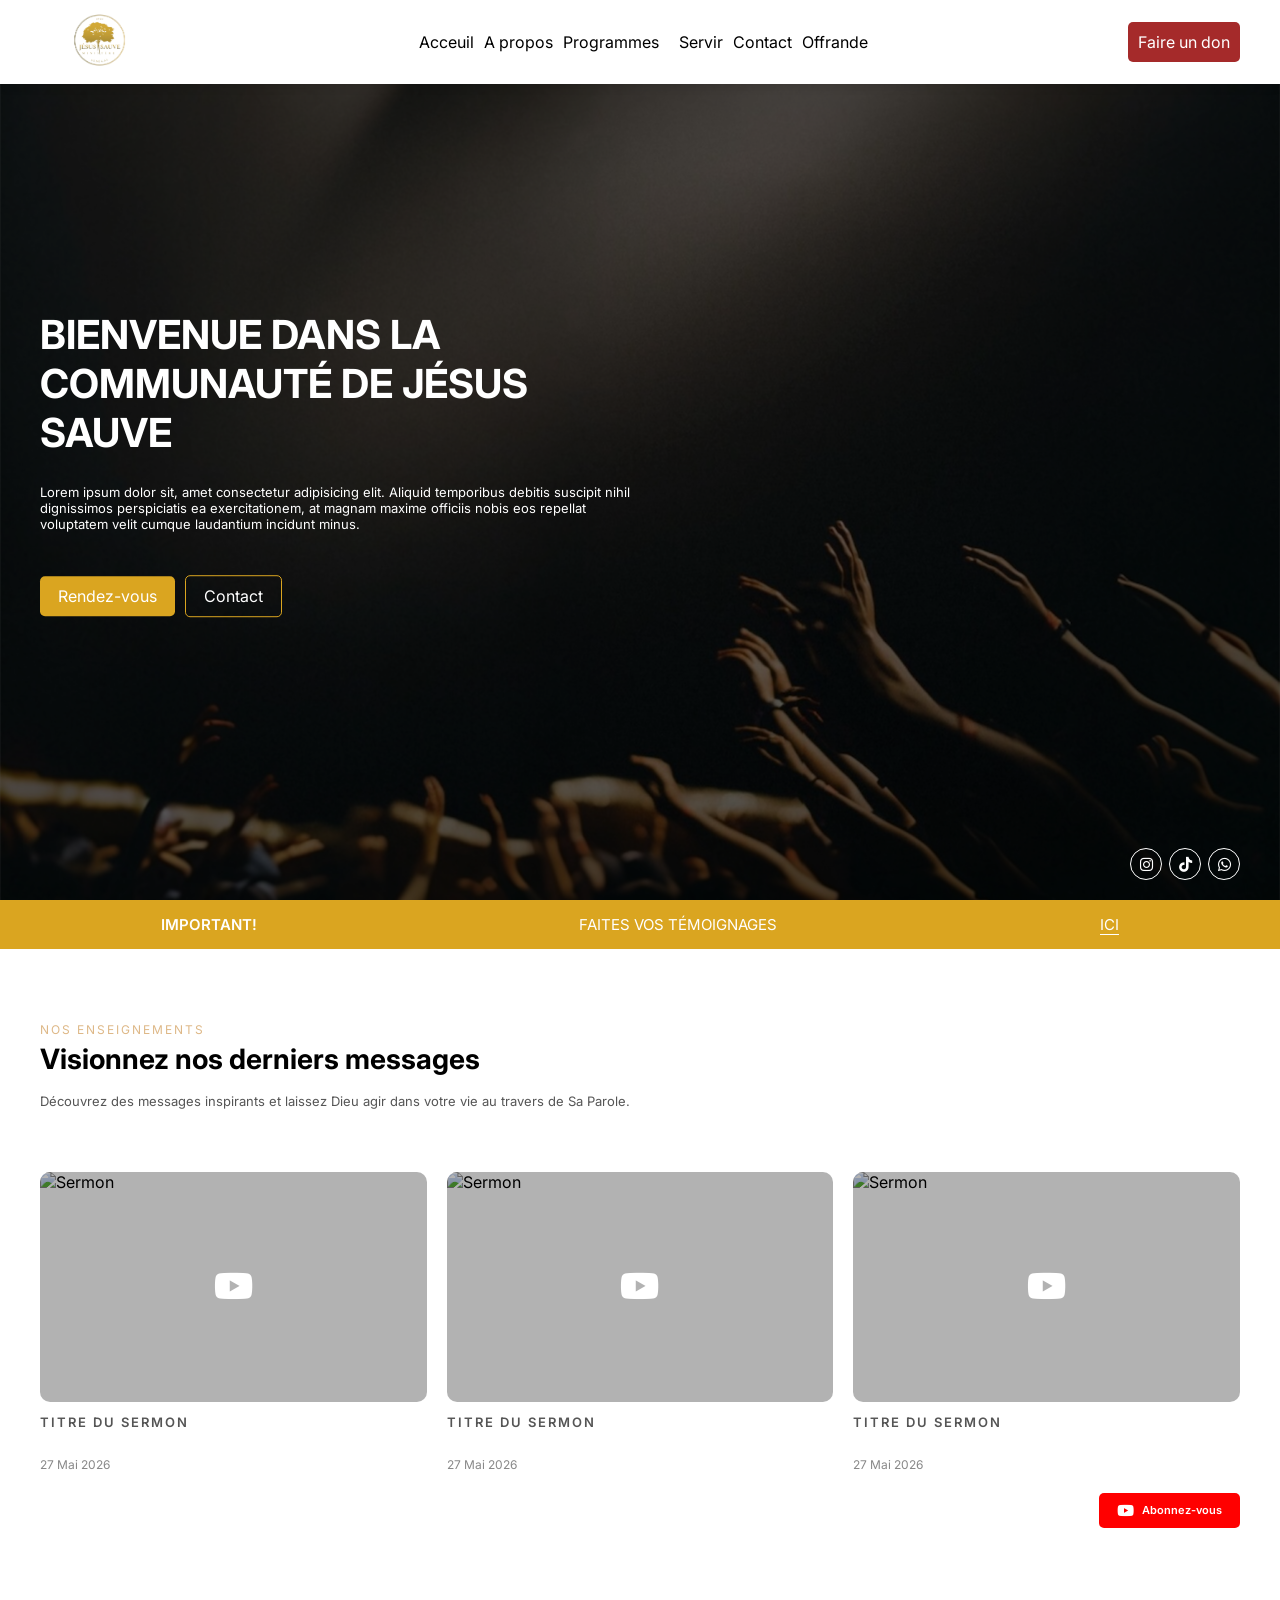
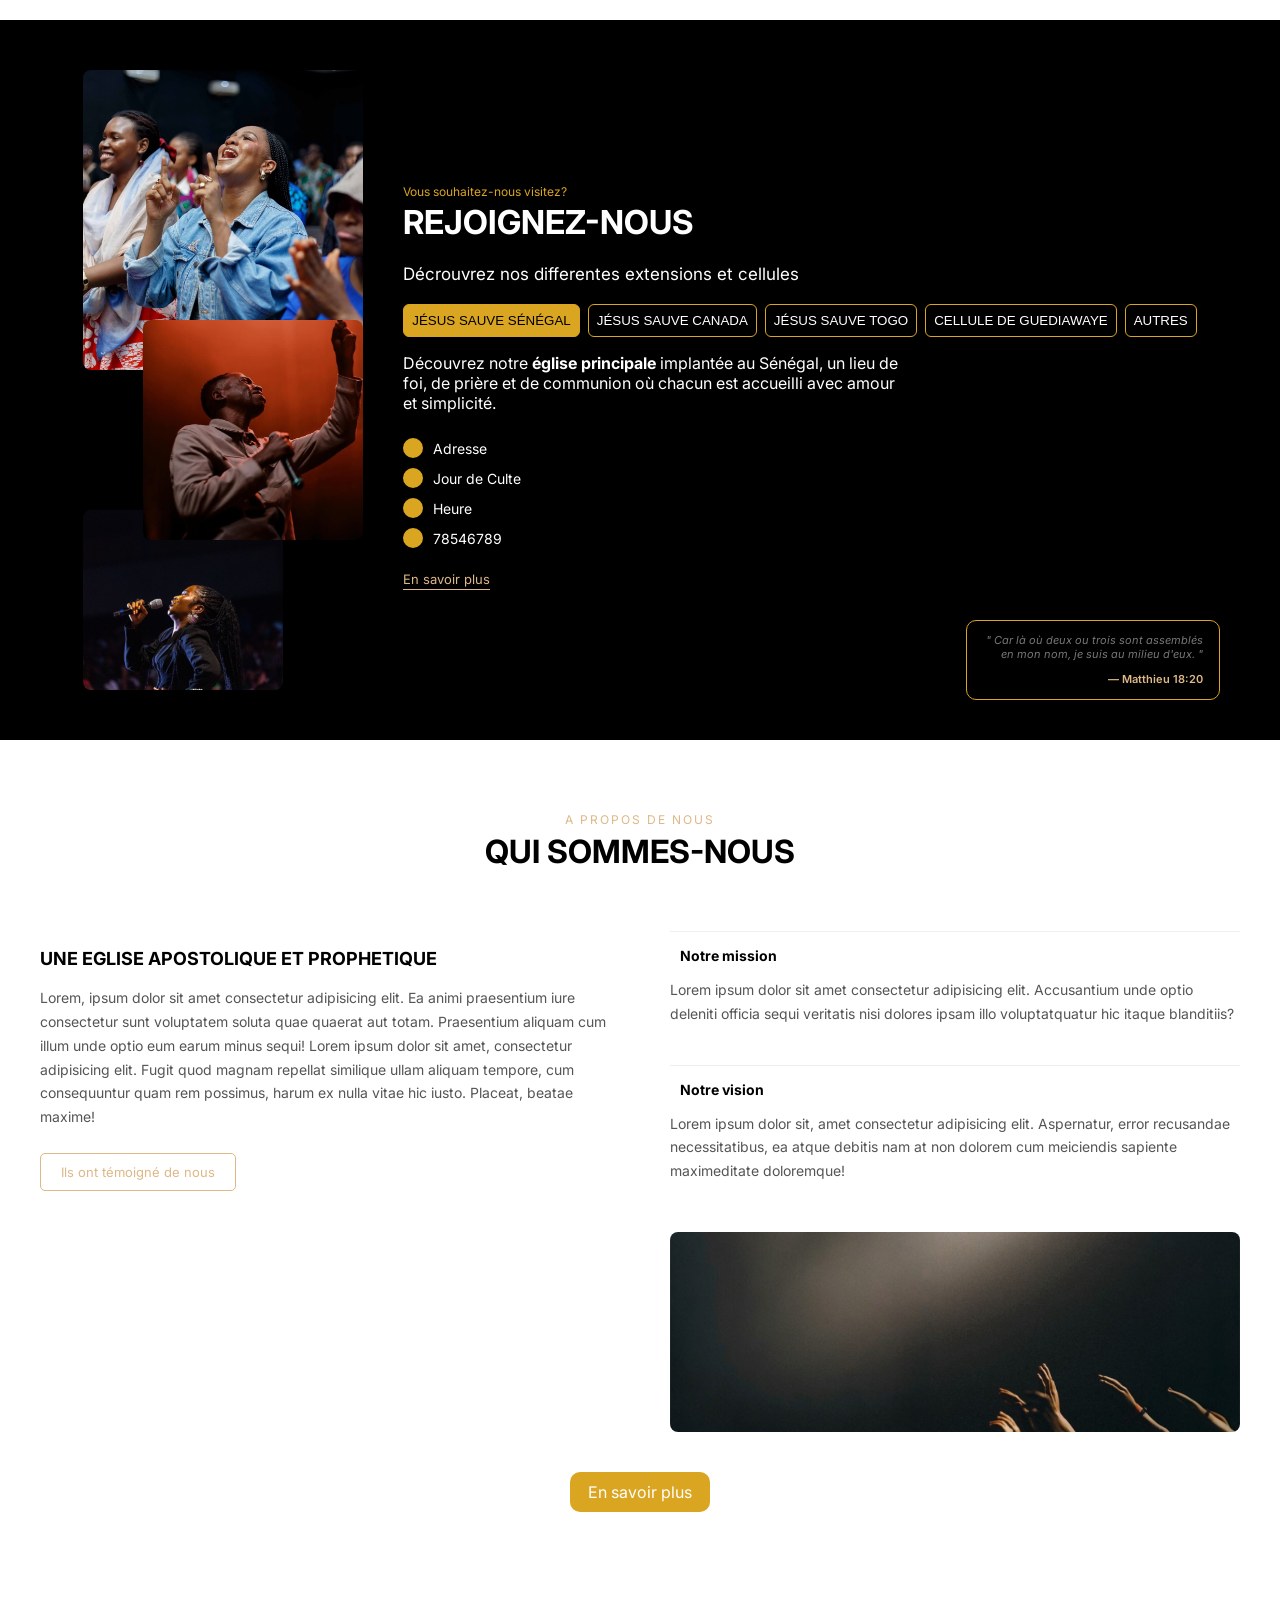
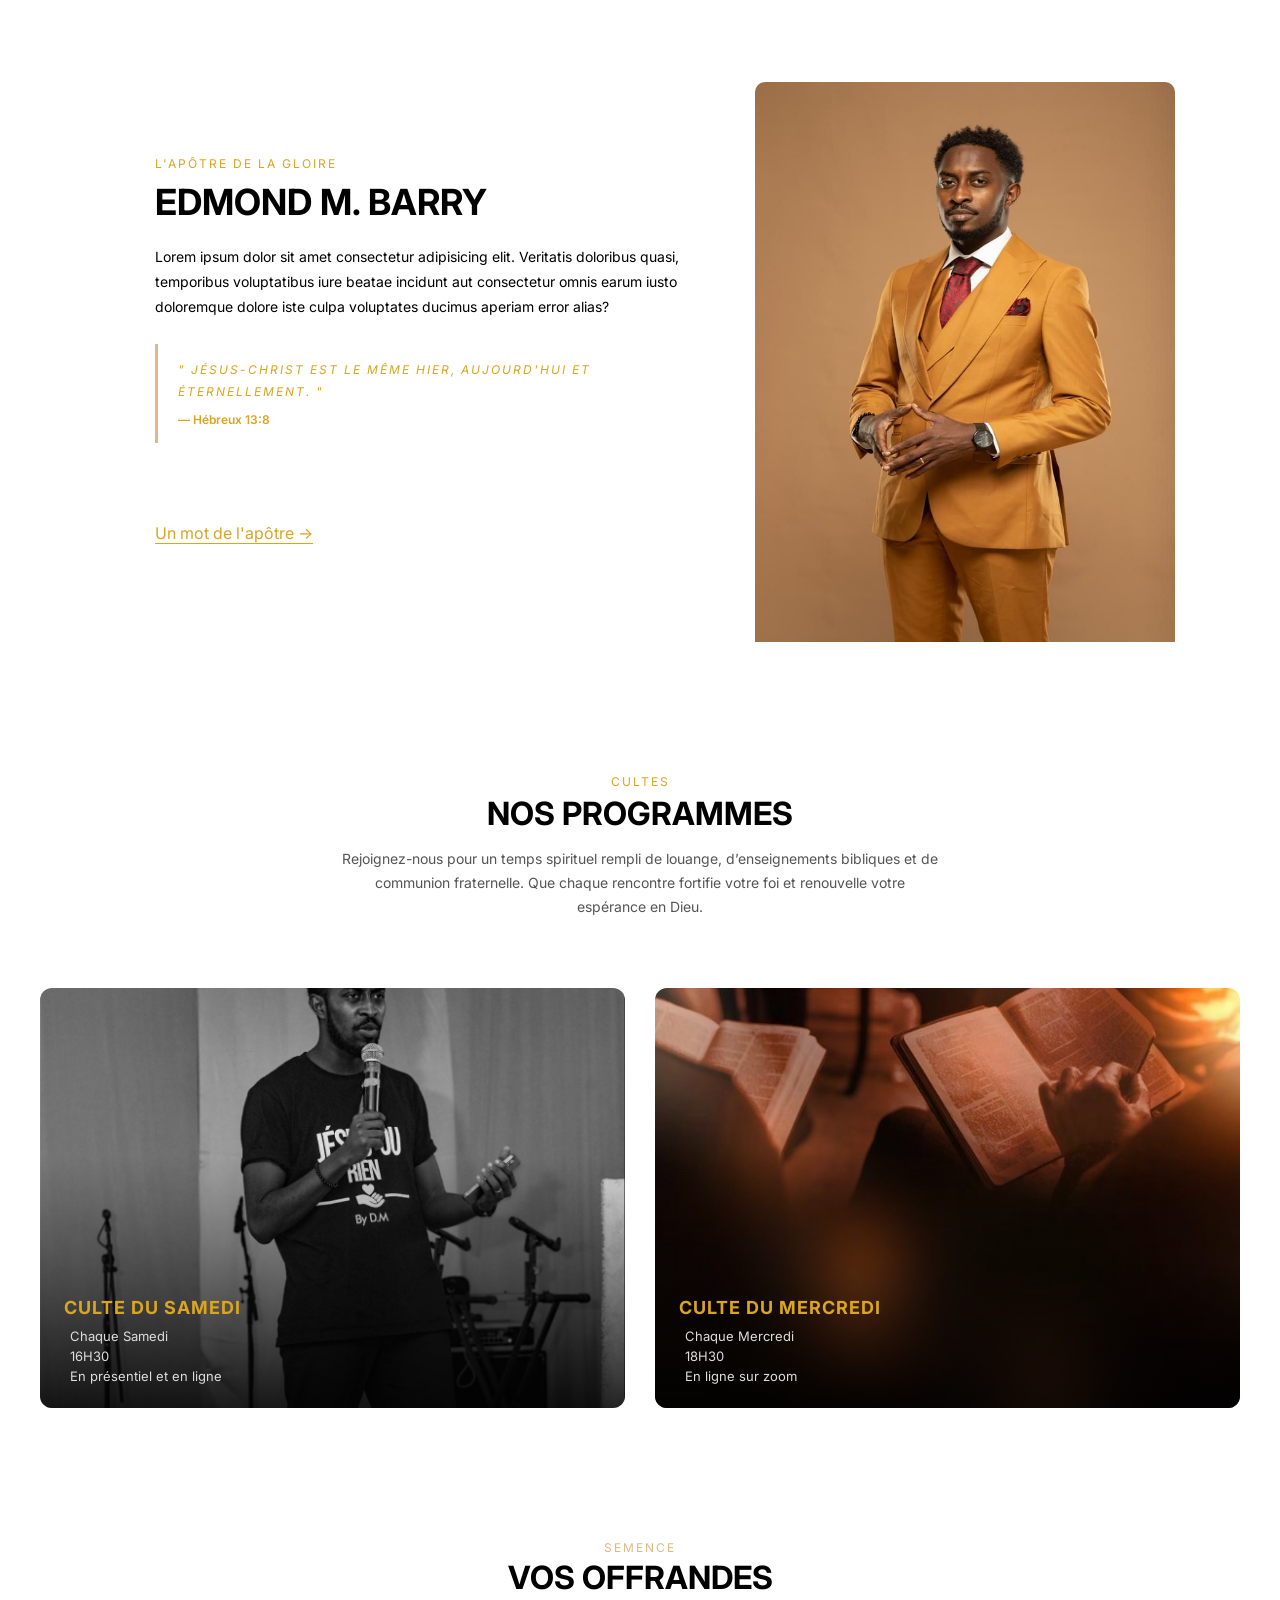
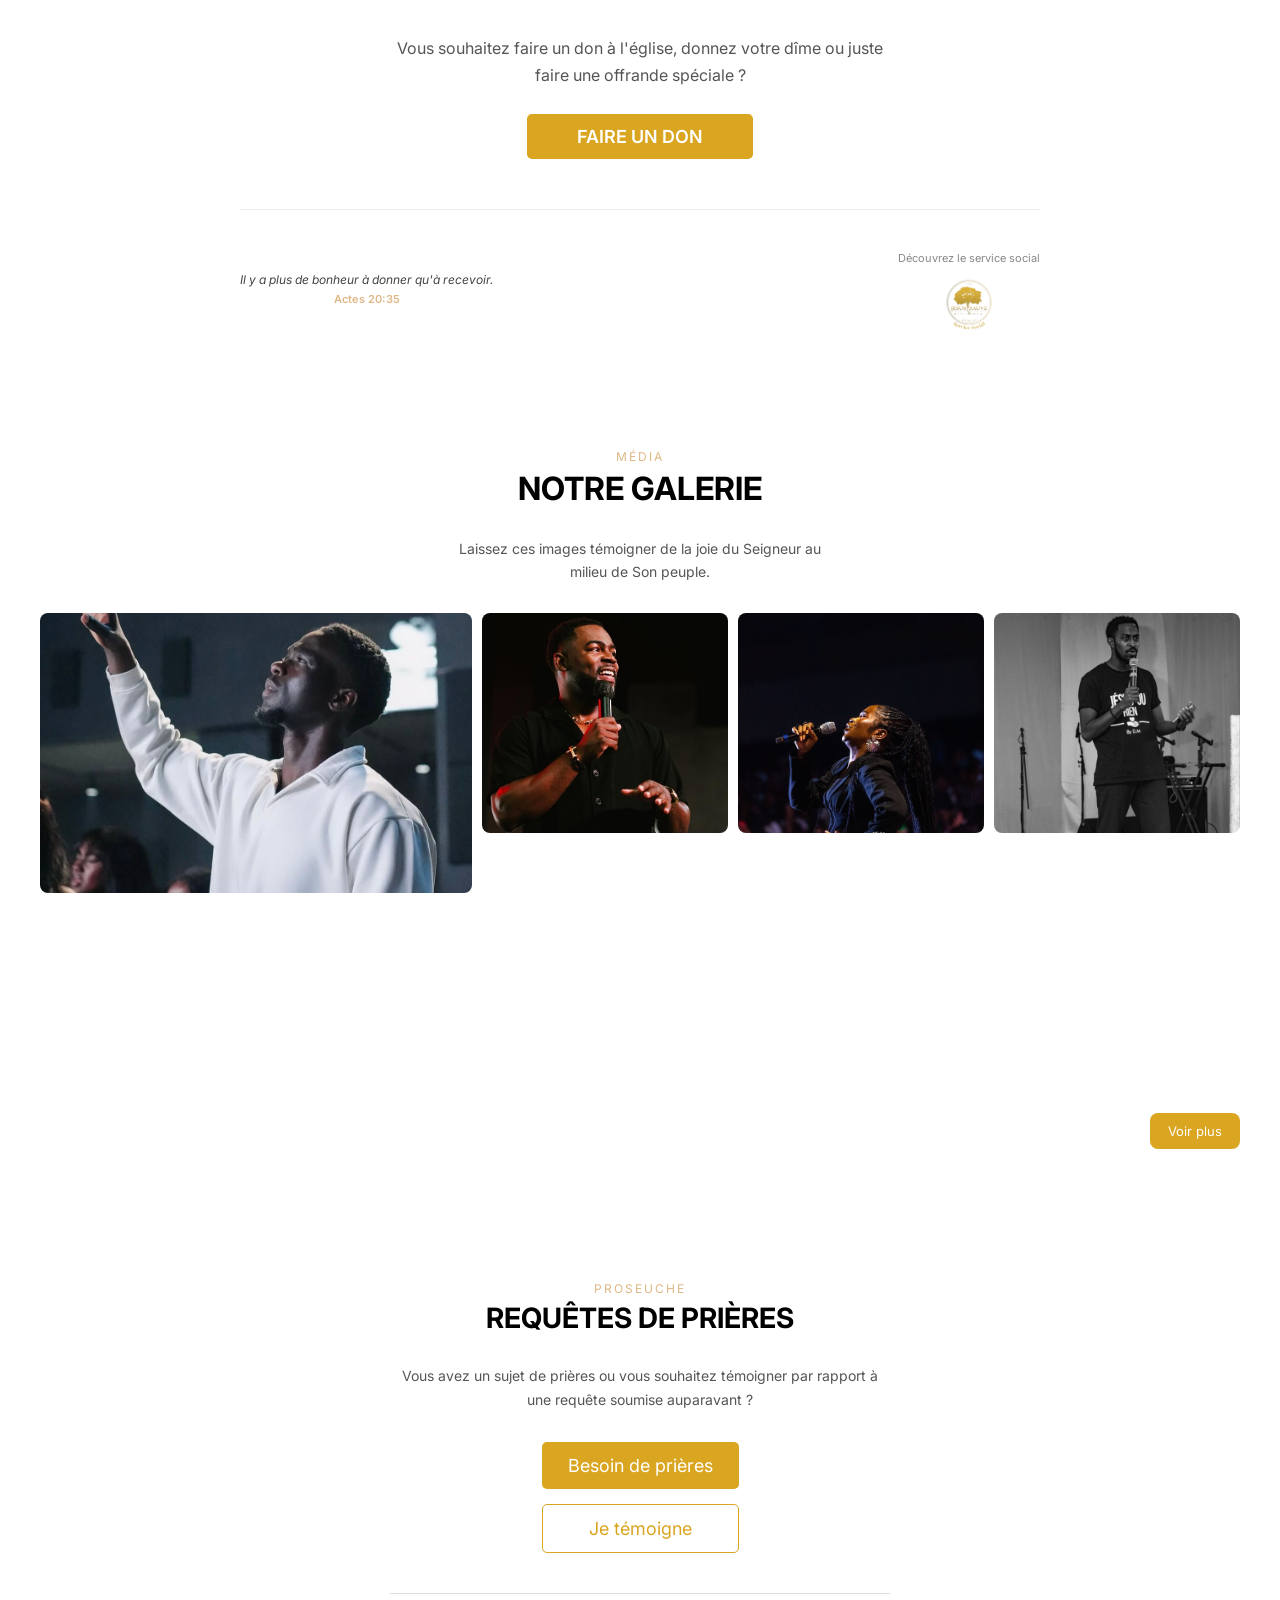
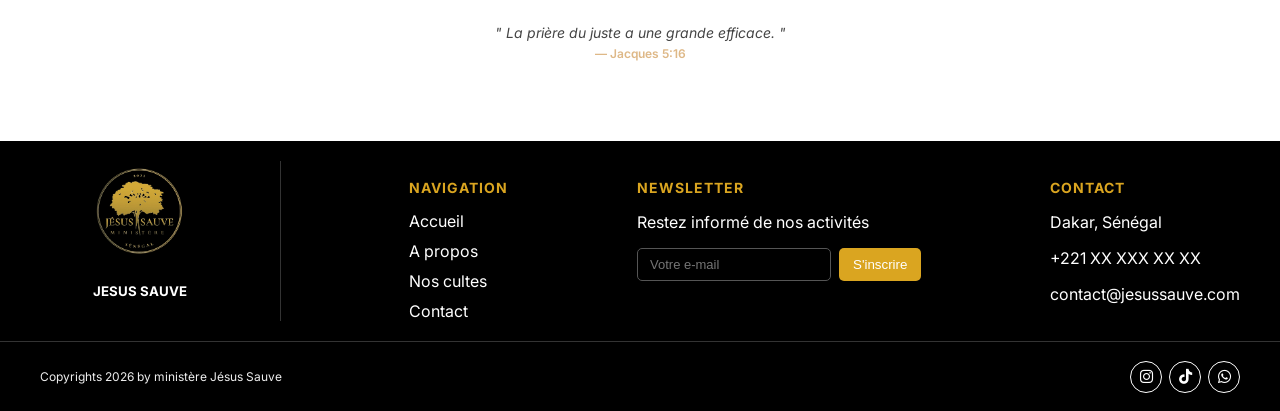
==== commit c6baab42: "bientotfini" ====
--- a/index.html
+++ b/index.html
@@ -136,6 +136,12 @@
             </a>
         </div>
     </header>
+
+    <div class="testify">
+        <p>IMPORTANT!</p>
+        <p>FAITES VOS TÉMOIGNAGES </p>
+        <a href="temoignage.html">ICI</a>
+    </div>
     <main>
         <div class="sermons">
             <div class="sermons-top">
@@ -261,7 +267,7 @@
                <div class="joinn"><a href="about.html">En savoir plus</a></div> 
             </div>
             <div class="info-Canada">
-                <p>Visitez notre église principale inplantée au Canada.llslsls</p>
+                <p>Visitez notre église  inplantée au Canada.</p>
 
                 <div class="infoo">
                     <p><span><i class="ri-map-pin-fill"></i></span>Adresse</p>
@@ -269,10 +275,10 @@
                     <p><span><i class="ri-time-fill"></i></span>Heure</p>
                     <p><span><i class="ri-phone-fill"></i></span>78546789</p>
                 </div>
-                <a href="">En savoir plus</a>
+                <a href="jsc.html">En savoir plus</a>
             </div>
             <div class="info-Togo">
-                <p>Visitez notre église principale inplantée au Sénégal.llslsls</p>
+                <p>Visitez notre église  inplantée au Togo.</p>
 
                 <div class="infoo">
                     <p><span><i class="ri-map-pin-fill"></i></span>Adresse</p>
@@ -283,7 +289,7 @@
                 <a href="">En savoir plus</a>
             </div>
             <div class="info-Guediawaye">
-                <p>Visitez notre église principale inplantée au Sénégal.llslsls</p>
+                <p>Visitez notre cellule inplantée au Sénégal à Guédiawaye.</p>
 
                 <div class="infoo">
                     <p><span><i class="ri-map-pin-fill"></i></span>Adresse</p>
--- a/style.css
+++ b/style.css
@@ -2711,6 +2711,35 @@
     color: black;
 }
 
+.testify {
+    background-color: goldenrod;
+    
+    position: absolute;
+    display: flex;
+    right: 0;
+    left: 0;
+    align-items: center;
+    justify-content: space-around;
+    color: white;
+}
+
+.testify a {
+text-decoration: none;
+border-bottom: 1px solid white;
+color: white;
+font-size: 15px;
+}
+
+.testify p:first-of-type {
+ font-weight: 600;
+ font-size: 15px;
+    }
+    .testify p:last-of-type {
+
+        font-size: 15px;
+           }
+    
+
 /* MOBILE */
 @media (max-width: 768px) {
     .extension, .cellule {
@@ -2721,6 +2750,23 @@
         width: 100%;
         max-width: 340px;
     }
+
+    .testify a {
+        text-decoration: none;
+        border-bottom: 1px solid white;
+        color: white;
+        font-size: 14px;
+        }
+        
+        .testify p:first-of-type {
+         font-weight: 600;
+         font-size: 14px;
+            }
+            .testify p:last-of-type {
+
+                font-size: 14px;
+                   }
+            
 }
 
 
@@ -3420,7 +3466,7 @@
         }
 
    .right-bottom {
-    background-color: #111;
+    background-color: black;
     padding: 20px;
     border-radius: 10px;
     margin-top: 15px;
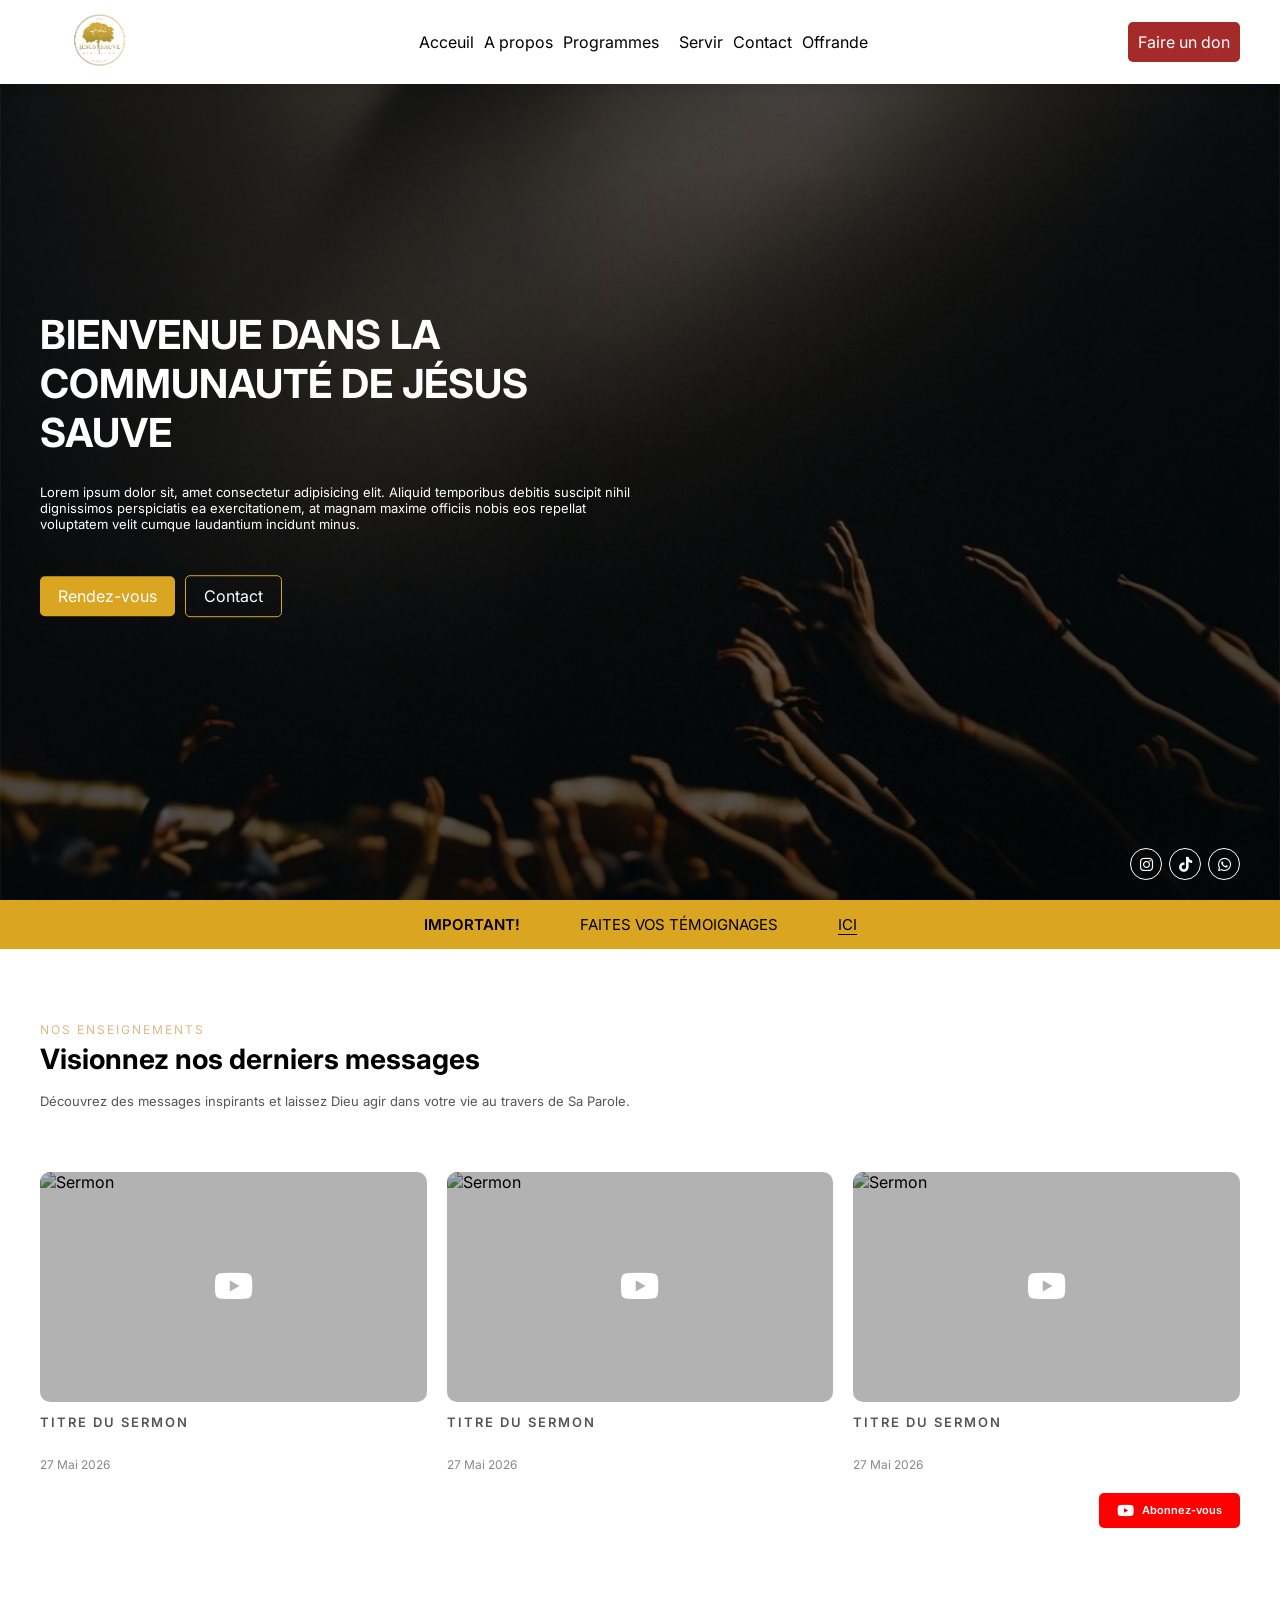
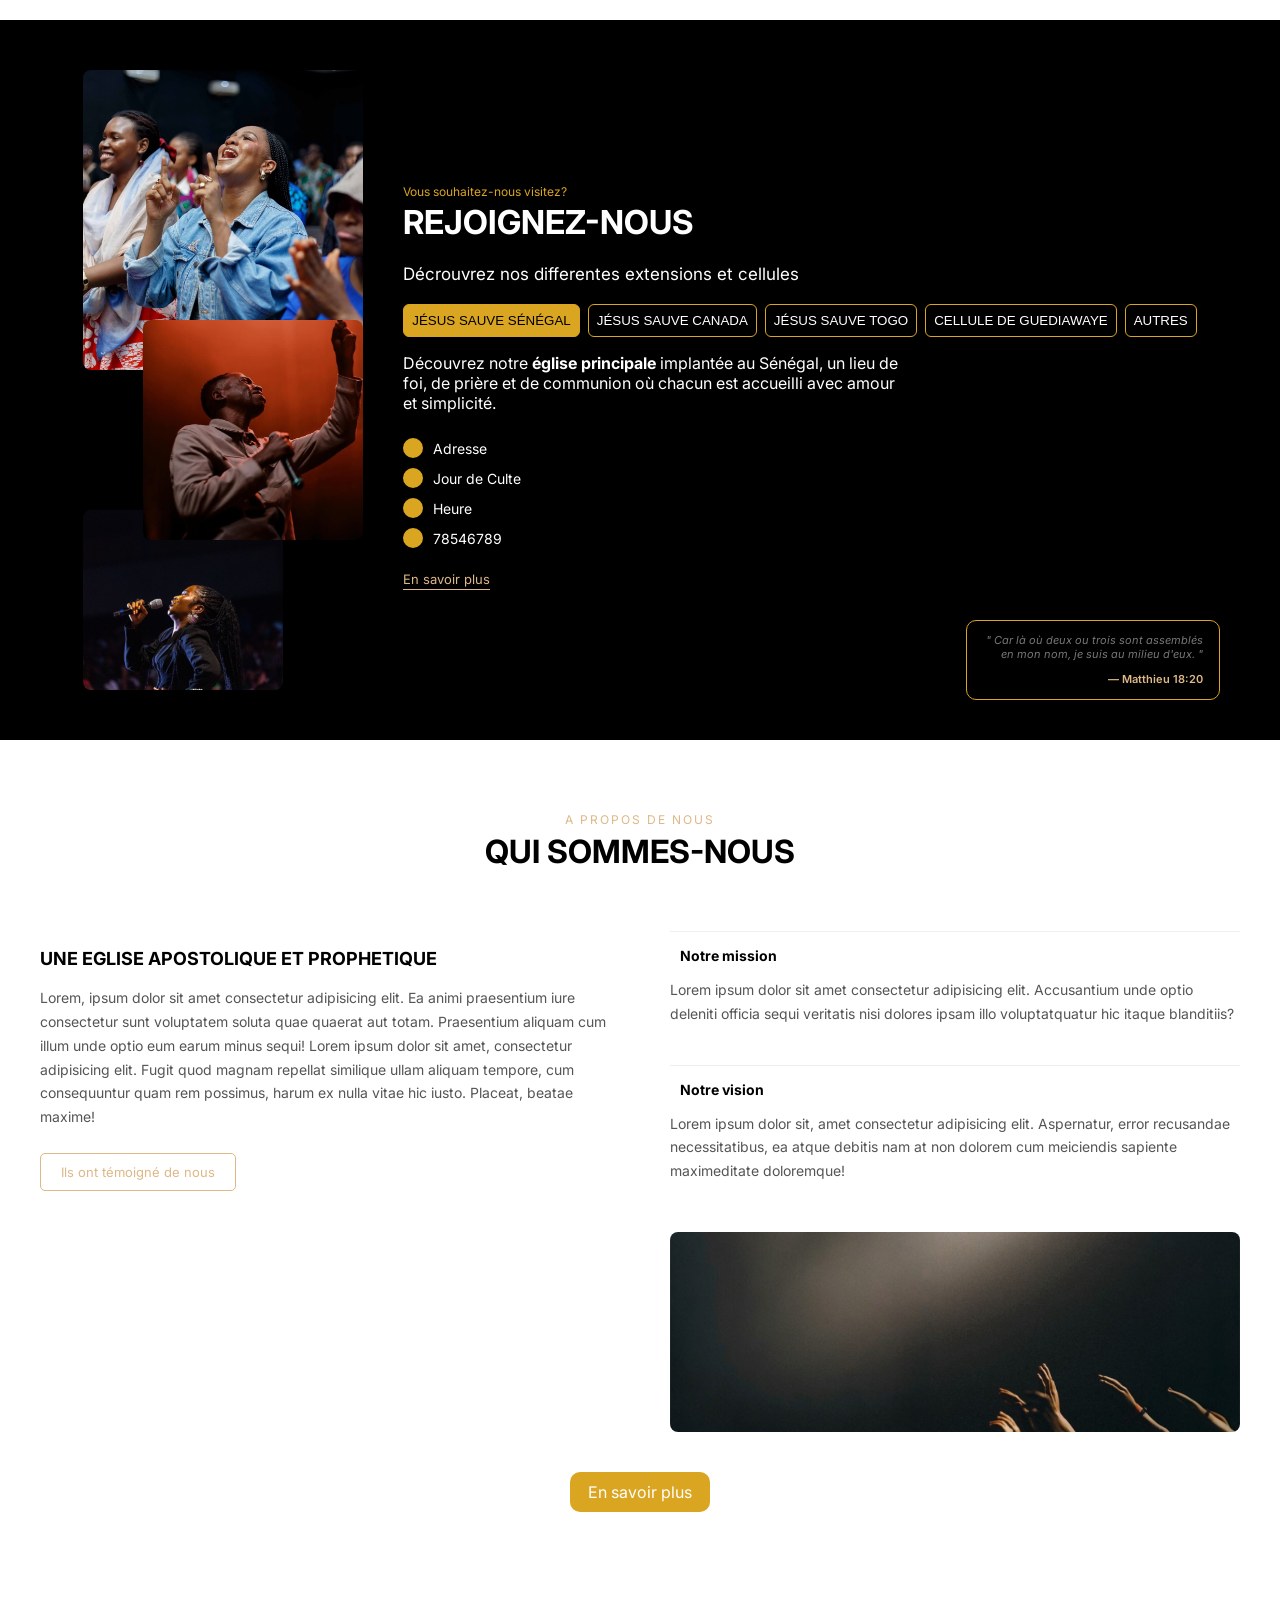
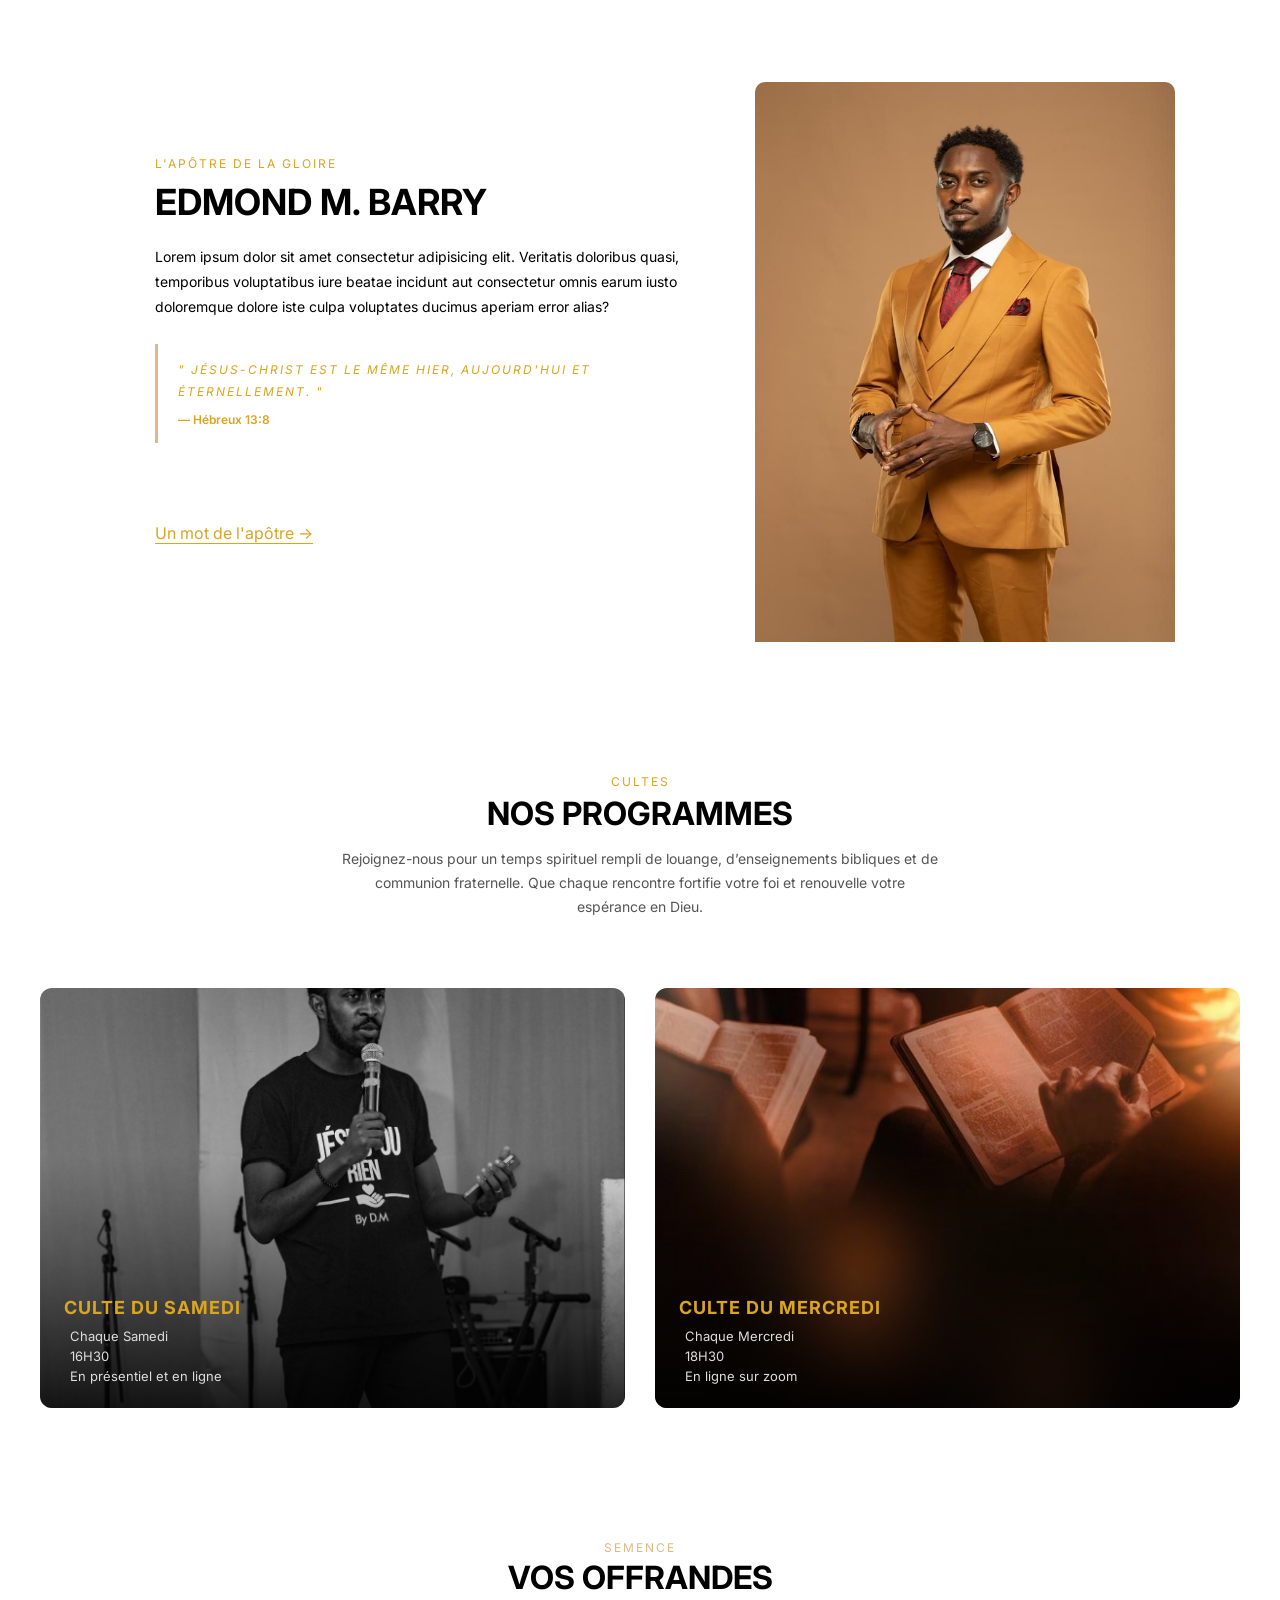
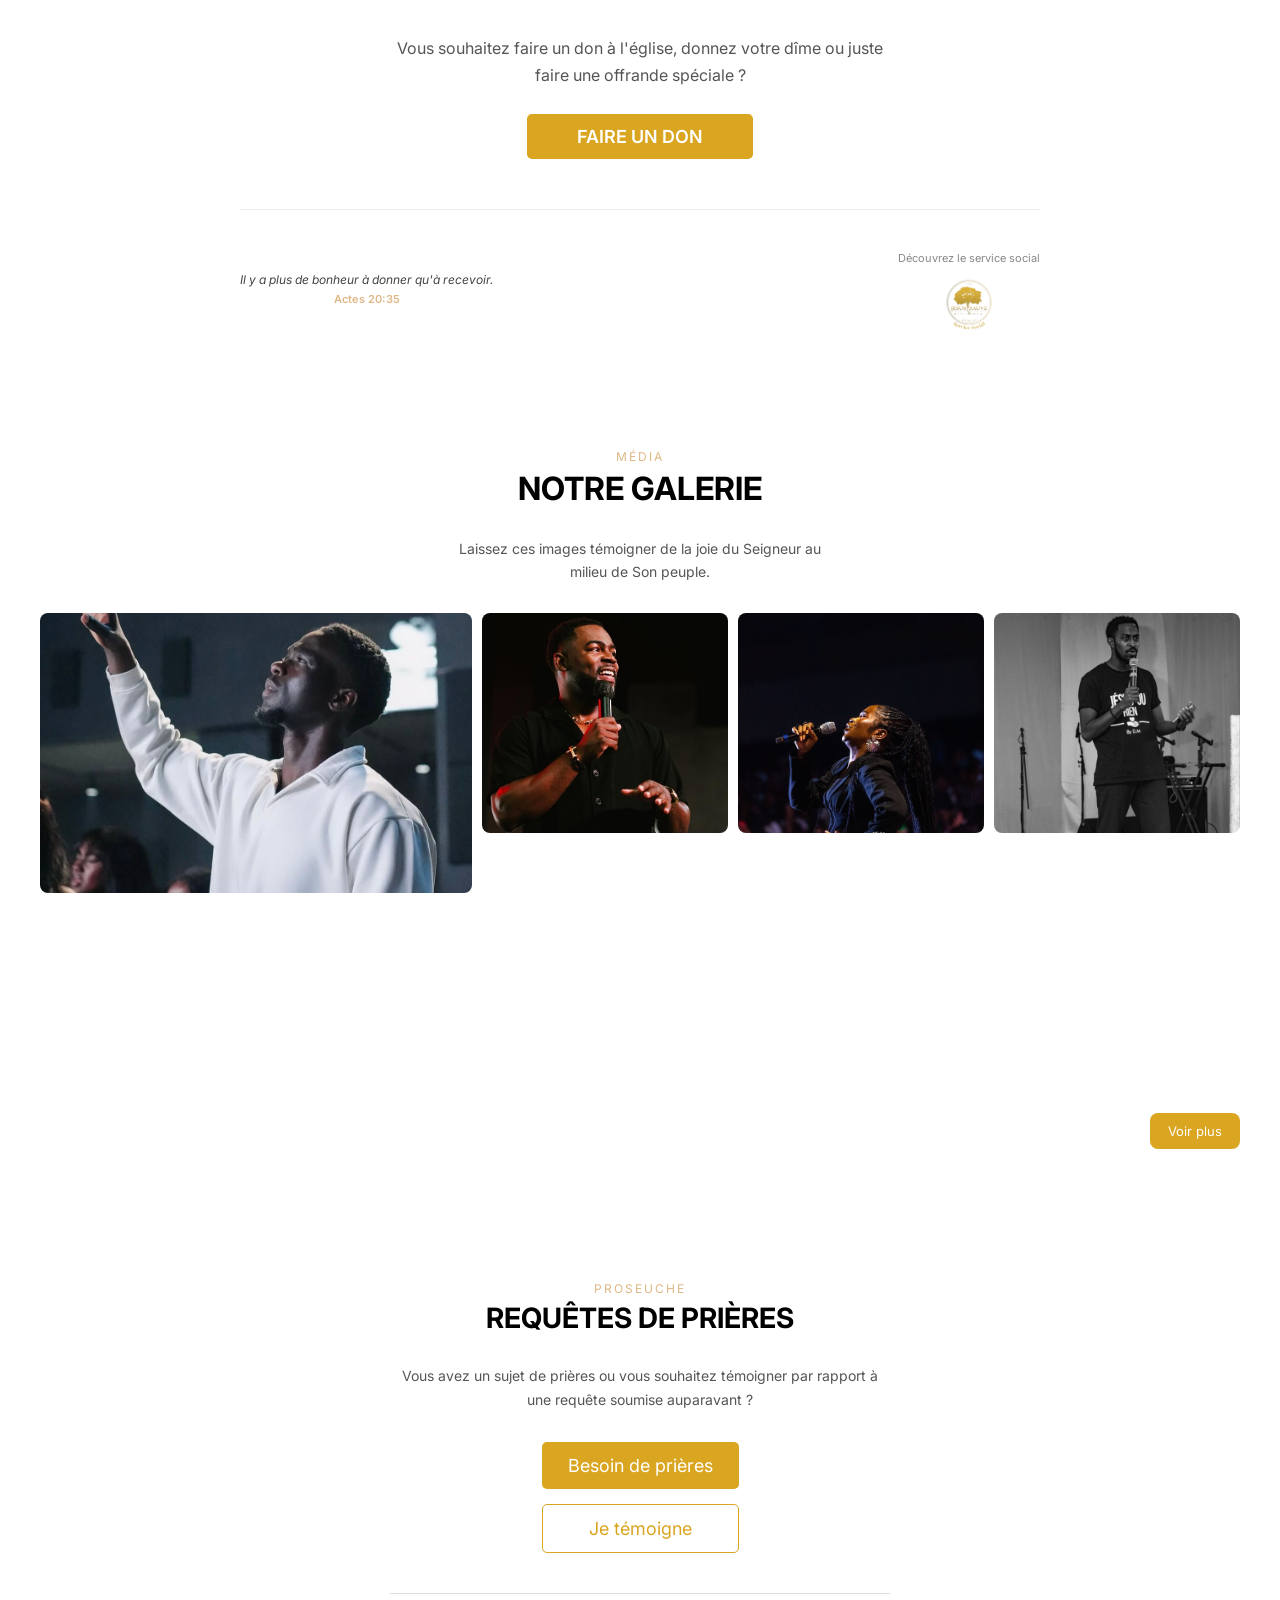
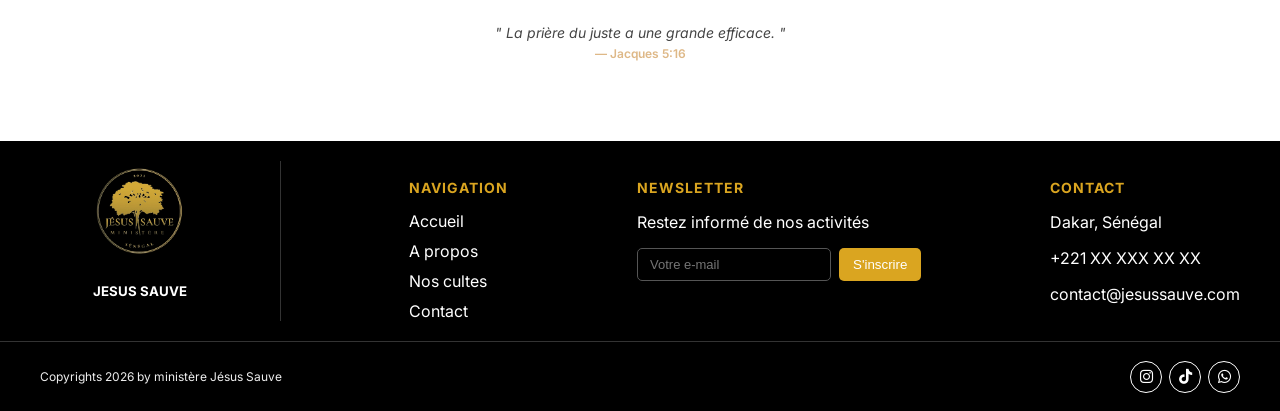
==== commit 1b174eda: "fulll" ====
--- a/index.html
+++ b/index.html
@@ -10,7 +10,7 @@
 <link rel="preconnect" href="https://fonts.gstatic.com" crossorigin>
 <link href="https://fonts.googleapis.com/css2?family=Quicksand:wght@300..700&display=swap" rel="stylesheet">
 
-<link rel="stylesheet" href="style.css?v=19">
+<link rel="stylesheet" href="style.css?v=20">
 
 <link rel="stylesheet" href="https://cdn.jsdelivr.net/npm/@splidejs/splide@4.1.4/dist/css/splide.min.css">
 <script src="https://cdn.jsdelivr.net/npm/@splidejs/splide@4.1.4/dist/js/splide.min.js"></script>
@@ -46,7 +46,7 @@
                         <a href="">Programmes <i class="ri-arrow-down-s-line"></i></a>
                         <div class="dropdown">
                             <ul>
-                                <li><a href="">Nos cultes</a></li>
+                                <li><a href="index.html#prog">Nos cultes</a></li>
                                 <li><a href="">Retraites</a></li>
                                 <li><a href="">Euggelion Ministry</a></li>
                             </ul>
@@ -386,7 +386,7 @@
 
 
 
-    <div class="programme">
+    <div class="programme" id="prog">
         <p>Cultes</p>
 <h1>NOS PROGRAMMES</h1>
 
--- a/style.css
+++ b/style.css
@@ -2719,14 +2719,15 @@
     right: 0;
     left: 0;
     align-items: center;
-    justify-content: space-around;
-    color: white;
+    justify-content: center;
+    gap: 60px;
+    color: black;
 }
 
 .testify a {
 text-decoration: none;
-border-bottom: 1px solid white;
-color: white;
+border-bottom: 1px solid black;
+color: black;
 font-size: 15px;
 }
 
@@ -2753,18 +2754,18 @@
 
     .testify a {
         text-decoration: none;
-        border-bottom: 1px solid white;
-        color: white;
-        font-size: 14px;
+        border-bottom: 1px solid black;
+        color: black;
+        font-size: 13px;
         }
         
         .testify p:first-of-type {
          font-weight: 600;
-         font-size: 14px;
+         font-size: 13px;
             }
             .testify p:last-of-type {
 
-                font-size: 14px;
+                font-size: 13px;
                    }
             
 }
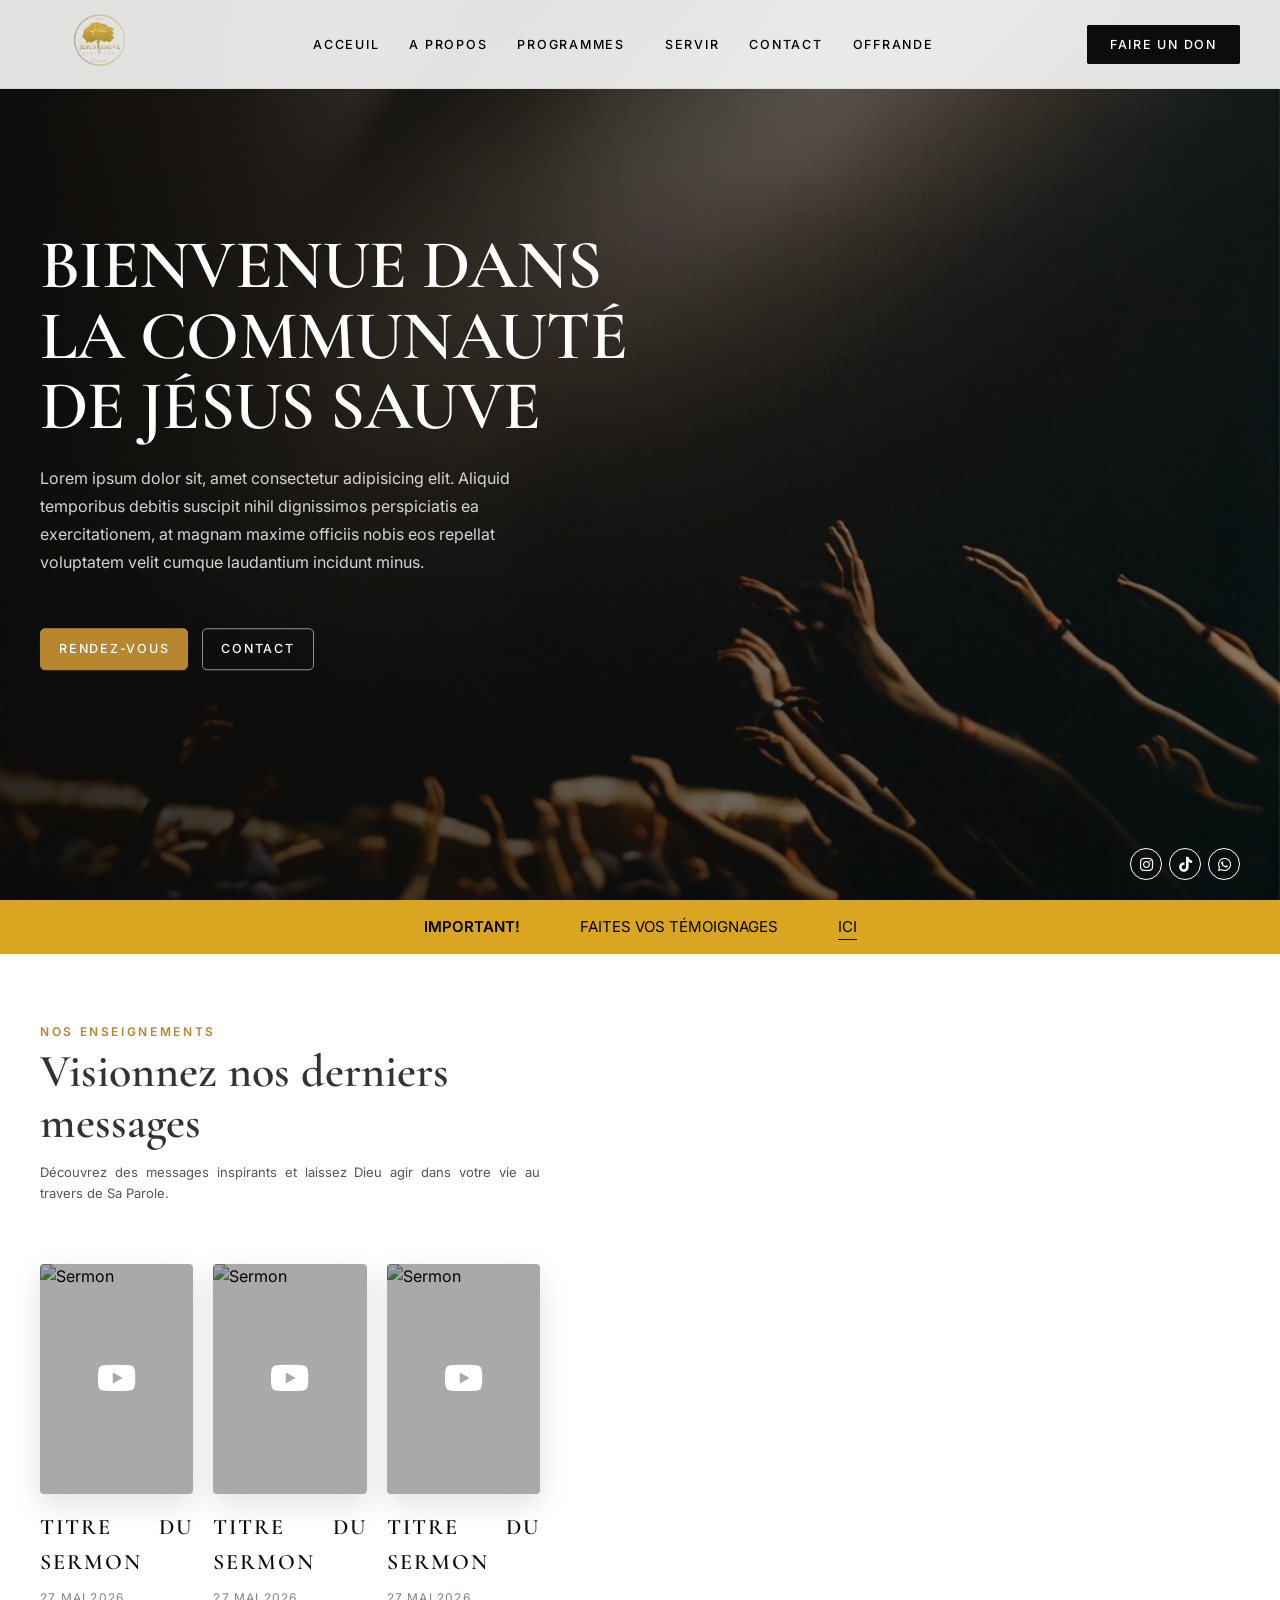
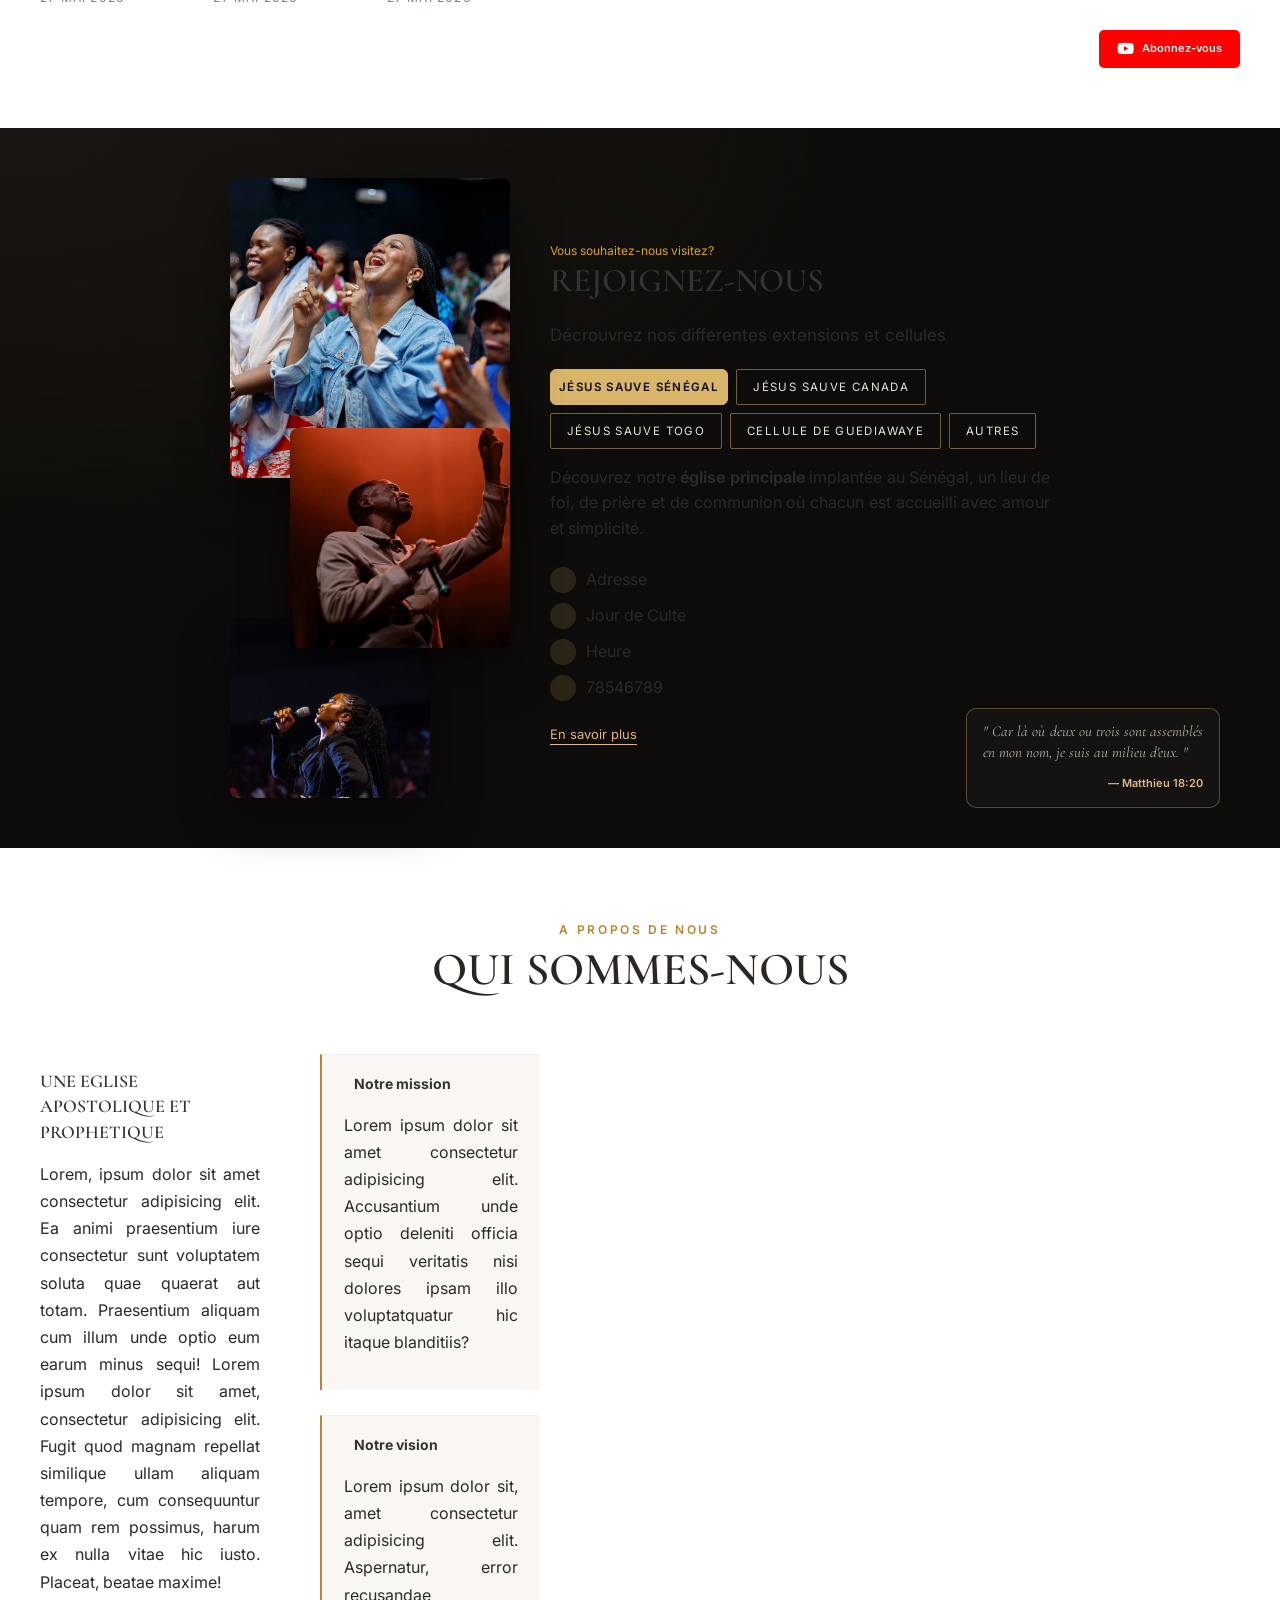
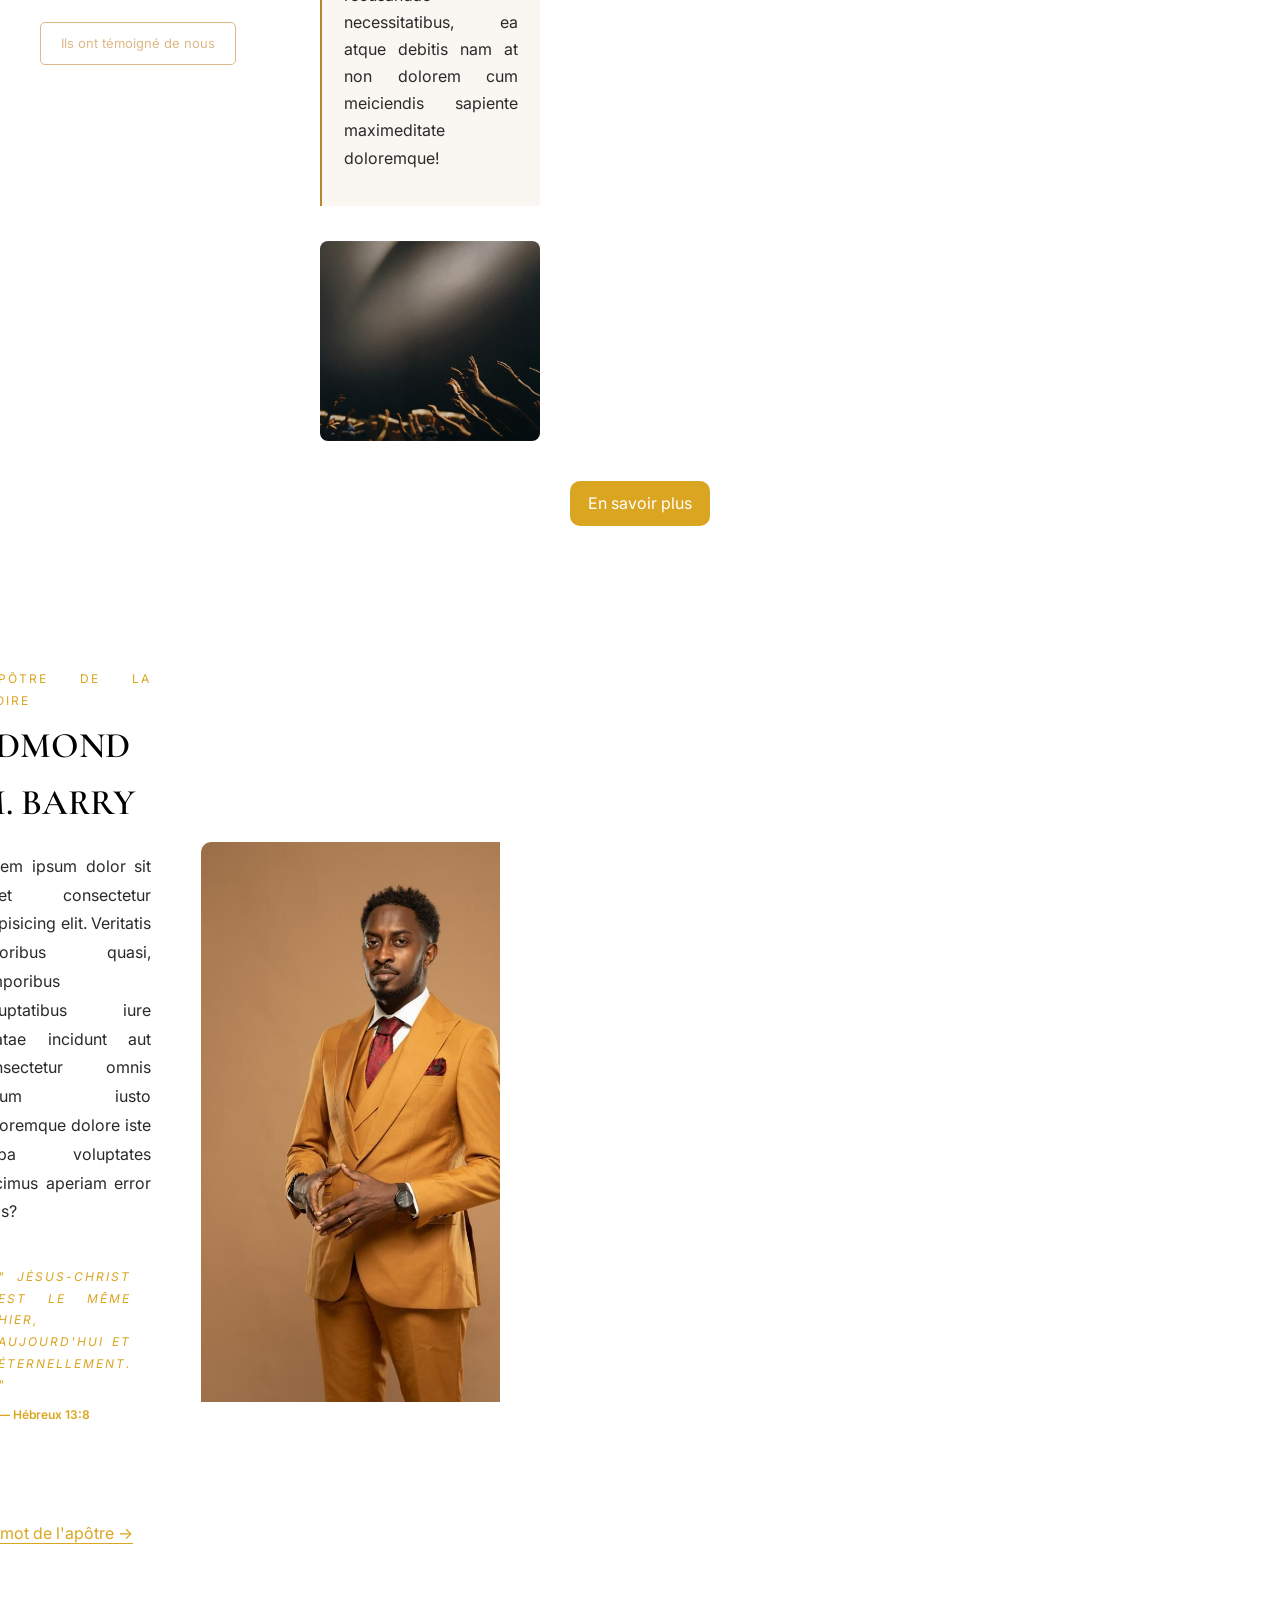
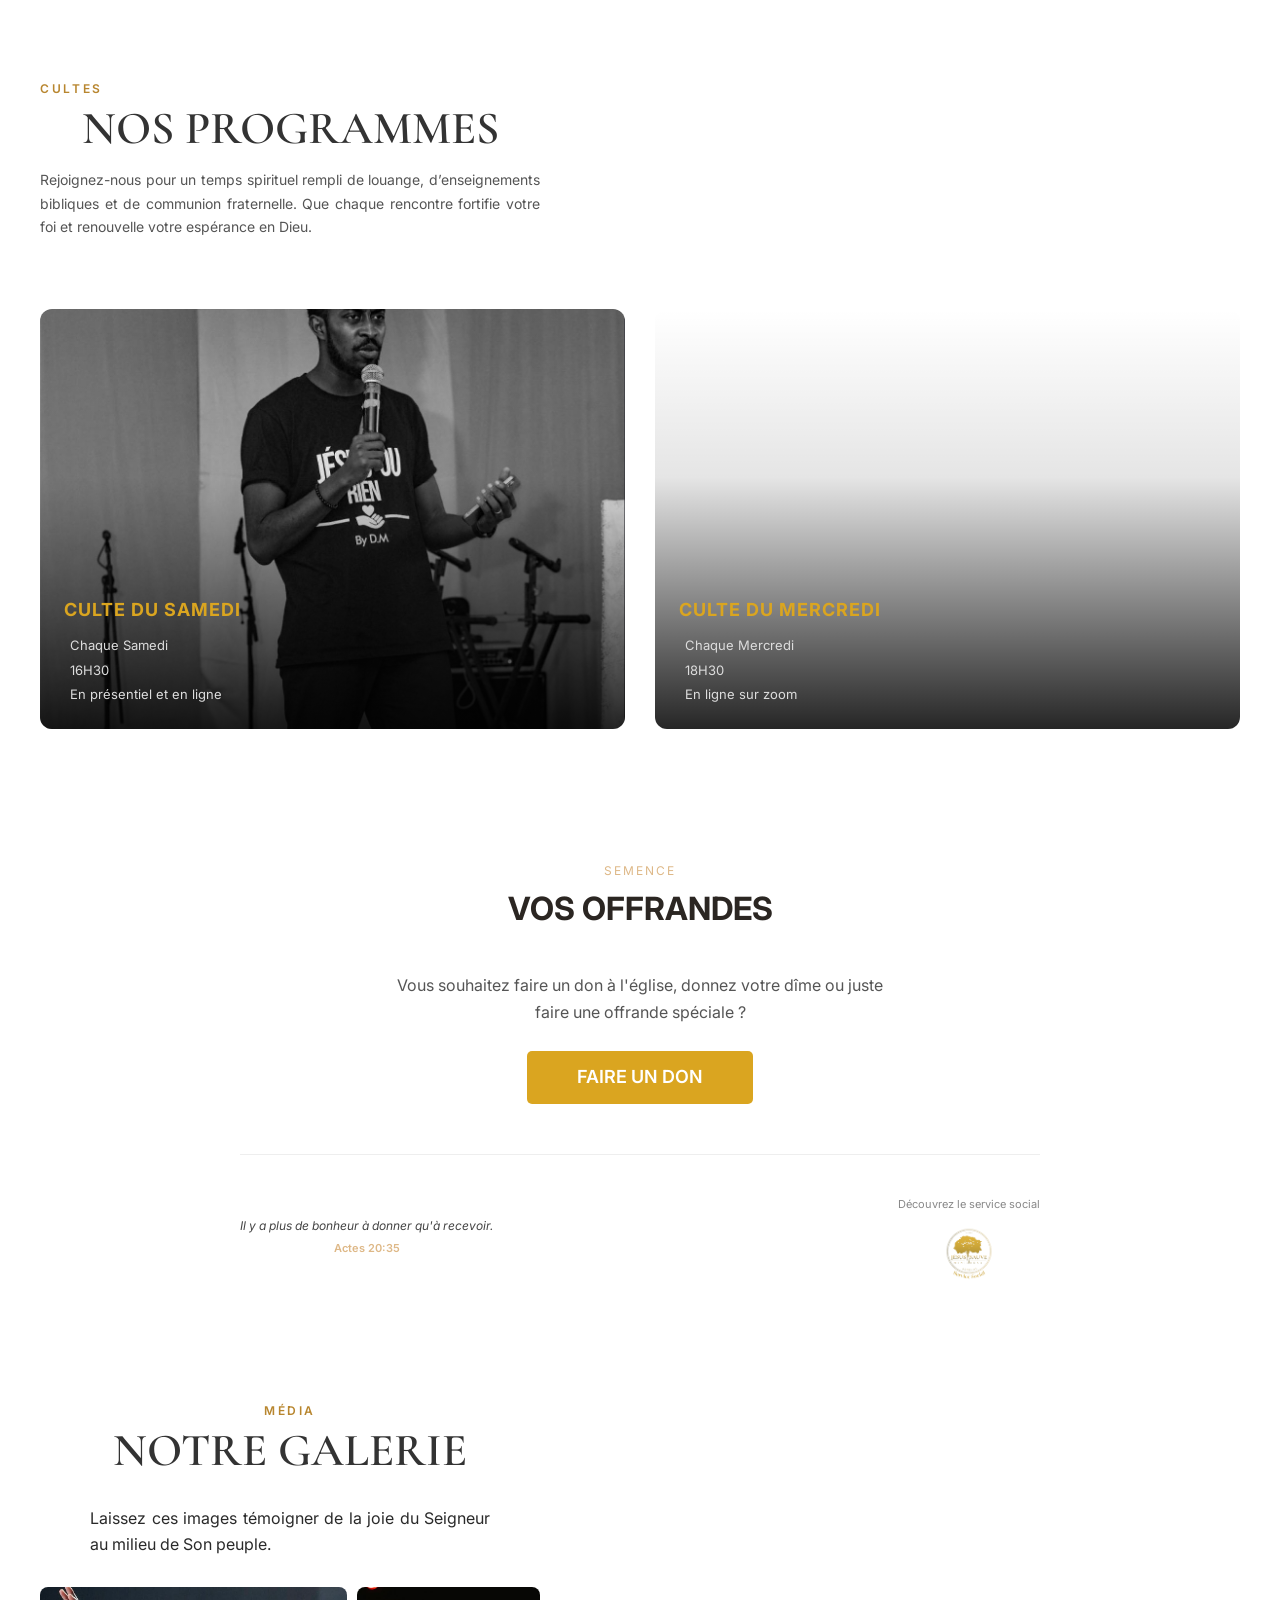
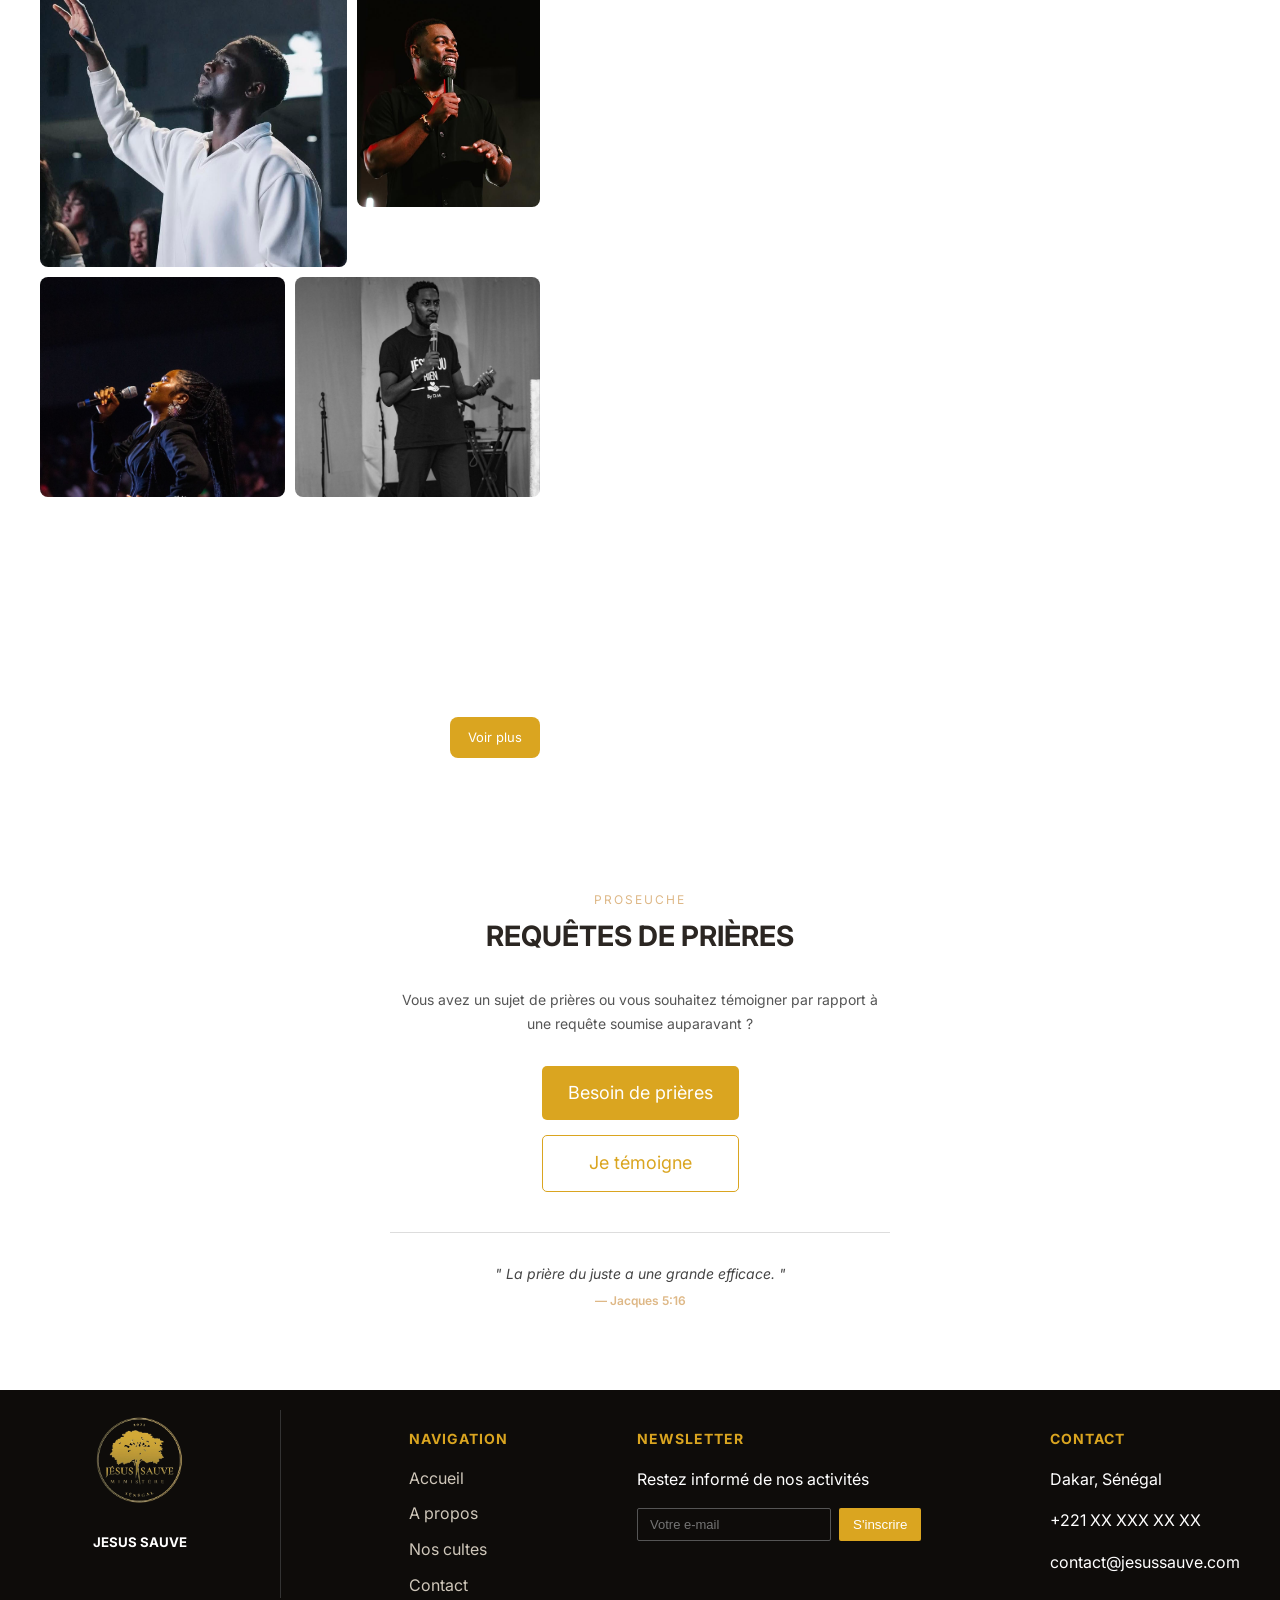
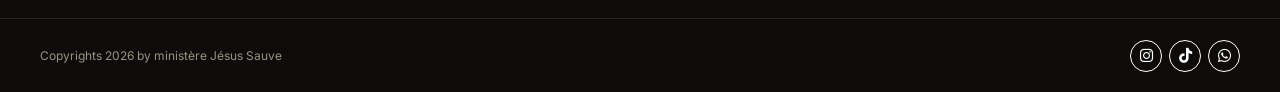
==== commit deacd057: "ebgeebeee" ====
--- a/index.html
+++ b/index.html
@@ -11,6 +11,7 @@
 <link href="https://fonts.googleapis.com/css2?family=Quicksand:wght@300..700&display=swap" rel="stylesheet">
 
 <link rel="stylesheet" href="style.css?v=20">
+<link rel="stylesheet" href="premium.css">
 
 <link rel="stylesheet" href="https://cdn.jsdelivr.net/npm/@splidejs/splide@4.1.4/dist/css/splide.min.css">
 <script src="https://cdn.jsdelivr.net/npm/@splidejs/splide@4.1.4/dist/js/splide.min.js"></script>
@@ -47,8 +48,8 @@
                         <div class="dropdown">
                             <ul>
                                 <li><a href="index.html#prog">Nos cultes</a></li>
-                                <li><a href="">Retraites</a></li>
-                                <li><a href="">Euggelion Ministry</a></li>
+                                <li><a href="retraite.html">Retraites</a></li>
+                                <li><a href="ministry.html">Euggelion Ministry</a></li>
                             </ul>
                         </div>
                     </li>
@@ -84,17 +85,19 @@
                     <li class="menu-list">
                         <a href="about.html">A propos</a>
                     </li>
+
+                    <li class="menu-list">
+                        <a href="index.html#prog">Nos Cultes</a>
+                    </li>
+                    <li class="menu-list">
+                        <a href="retraite.html">Retraites</a>
+                    </li>
+
+                    <li class="menu-list">
+                        <a href="ministry.html">Euggelion Ministry</a>
+                    </li>
               
-                    <li class="menu-list">
-                       <i class="ri-arrow-down-wide-line"></i><div class="dropdown">
-                            <ul>
-                                <li><a href="">Nos cultes</a></li>
-                                <li><a href="">Retraites</a></li>
-                                <li><a href="">Euggelion Ministry</a></li>
-
-                            </ul>
-                        </div>
-                    </li>
+               
 
                     <li class="menu-list">
                         <a href="service.html">Servir</a>
@@ -447,7 +450,7 @@
     <img src="image/Photoroom_20260526_163501.PNG" alt="" srcset="">
 </div>
 
-  <div style="margin-top: 30px; display: flex; justify-content: end;"><a href="">Voir plus</a></div>
+  <div style="margin-top: 30px; display: flex; justify-content: end;"><a href="about.html#gal">Voir plus</a></div>
     </div>
 
     <div class="pray">
@@ -522,6 +525,7 @@
 <script src="script.js"></script>
 
         
+<script src="premium.js"></script>
 </body>
 
 
--- a/style.css
+++ b/style.css
@@ -2739,12 +2739,74 @@
 
         font-size: 15px;
            }
+
+      
+.retraite-content {
+    display: flex;
+    align-items: center;
+    justify-content: center;
+    gap: 70px;
+    padding: 40px;
+    margin-bottom: 70px;
+    flex-wrap: wrap;
+} 
+
+.retraite-content h3 {
+margin-top: 6px;
+font-size: 22px;
+}  
+
+.retraite-info {
+    background-color: whitesmoke;
+    padding: 50px;
+    display: flex;
+    border-radius: 30px;
+    box-shadow: 5px 10px 15px rgba(0, 0, 0, 0.2);
+}
+
+.left-retraite {
+    display: flex;
+    flex-direction: column;
+    align-items: center;
+    justify-content: center;
+    border-right: 1px solid #eee;
+    padding-right: 60px;
+}
+
+.left-retraite img {
+  border-radius: 20px;
+  height: 500px;
+  box-shadow: 5px 10px 15px rgba(0, 0, 0, 0.3);
+}
+.right-retraite {
+    display: flex;
+    flex-direction: column;
+    align-items: center;
+    justify-content: center;
+}
     
 
 /* MOBILE */
 @media (max-width: 768px) {
     .extension, .cellule {
         padding: 40px 20px;
+    }
+
+    .left-retraite img {
+        border-radius: 20px;
+        height: 400px;
+        box-shadow: 5px 10px 15px rgba(0, 0, 0, 0.3);
+      }
+
+      .left-retraite {
+        display: flex;
+        flex-direction: column;
+        align-items: center;
+        justify-content: center;
+        border-bottom: 1px solid #eee;
+        padding-bottom: 60px;
+        padding-right: 0;
+        border-right: none;
     }
 
     .extension-card {
--- a/premium.css
+++ b/premium.css
@@ -0,0 +1,185 @@
+/* premium.css — couche de finition, chargée APRÈS style.css.
+   Ne remplace rien de ta logique : supprime ce fichier et le site revient tel quel. */
+@import url('https://fonts.googleapis.com/css2?family=Cormorant+Garamond:wght@500;600;700&display=swap');
+
+:root {
+    --or: #b8862f;
+    --or-clair: #d9b56a;
+    --nuit: #0e0c0a;
+    --creme: #faf7f2;
+    --texte: #2b2622;
+    --serif: "Cormorant Garamond", Georgia, serif;
+    --ease: cubic-bezier(.2, .7, .2, 1);
+}
+
+/* ---------- Base ---------- */
+html { scroll-behavior: smooth; }
+body { color: var(--texte); line-height: 1.6; -webkit-font-smoothing: antialiased; }
+::selection { background: var(--or); color: #fff; }
+:focus-visible { outline: 2px solid var(--or); outline-offset: 3px; }
+[id] { scroll-margin-top: 90px; }
+a, button { transition: color .25s, background-color .25s, border-color .25s, opacity .25s; }
+
+/* ---------- Header ---------- */
+.top {
+    background: rgba(255, 255, 255, .88);
+    -webkit-backdrop-filter: blur(12px);
+    backdrop-filter: blur(12px);
+    box-shadow: none;
+    border-bottom: 1px solid rgba(0, 0, 0, .06);
+    transition: padding .3s, box-shadow .3s;
+}
+.top.scrolled { padding-top: 4px; padding-bottom: 4px; box-shadow: 0 6px 24px rgba(0, 0, 0, .08); }
+.logo img { transition: height .3s; }
+.top.scrolled .logo img { height: 48px; }
+
+nav ul li a {
+    position: relative;
+    padding: 6px 10px;
+    font-size: 12.5px;
+    font-weight: 500;
+    letter-spacing: .14em;
+    text-transform: uppercase;
+}
+nav ul li a::after {
+    content: "";
+    position: absolute;
+    left: 10px; right: 10px; bottom: 0;
+    height: 1px;
+    background: var(--or);
+    transform: scaleX(0);
+    transform-origin: left;
+    transition: transform .3s var(--ease);
+}
+nav ul li a:hover::after { transform: scaleX(1); }
+.full-menu ul li a { text-transform: none; letter-spacing: 0; }
+.full-menu ul li a::after { display: none; }
+
+.don a {
+    padding: 11px 22px;
+    background-color: var(--nuit);
+    border: 1px solid var(--nuit);
+    border-radius: 2px;
+    font-size: 12.5px;
+    font-weight: 500;
+    letter-spacing: .14em;
+    text-transform: uppercase;
+}
+.don a:hover { background-color: var(--or); border-color: var(--or); }
+
+/* ---------- Hero ---------- */
+.overlay {
+    background: linear-gradient(100deg, rgba(12, 9, 6, .88) 0%, rgba(12, 9, 6, .55) 55%, rgba(12, 9, 6, .25) 100%);
+}
+.text h1 {
+    font-family: var(--serif);
+    font-weight: 600;
+    font-size: clamp(38px, 5.4vw, 72px);
+    line-height: 1.02;
+    letter-spacing: -.01em;
+    margin: 0 0 22px;
+}
+.text p { font-size: 16px; line-height: 1.75; color: rgba(255, 255, 255, .82); max-width: 520px; }
+.button { gap: 14px; margin-top: 36px; }
+.button a {
+    padding: 14px 28px;
+    border-radius: 2px;
+    font-size: 12.5px;
+    font-weight: 500;
+    letter-spacing: .14em;
+    text-transform: uppercase;
+}
+.button a:first-of-type { background-color: var(--or); border: 1px solid var(--or); }
+.button a:first-of-type:hover { background-color: var(--or-clair); border-color: var(--or-clair); color: var(--nuit); }
+.button a:last-of-type { border-color: rgba(255, 255, 255, .55); }
+.button a:last-of-type:hover { background-color: rgba(255, 255, 255, .12); border-color: #fff; }
+
+/* ---------- Titres de sections ---------- */
+.sermons h1, .about h1, .programme h1, .galerie h1, .join .right h1 {
+    font-family: var(--serif);
+    font-weight: 600;
+    line-height: 1.1;
+}
+.sermons h1, .about h1, .programme h1, .galerie h1 { font-size: clamp(30px, 4vw, 46px); }
+.sermons-top div > p:first-of-type,
+.about > p:first-of-type,
+.programme p:first-of-type,
+.galerie > p:first-of-type {
+    font-size: 12px;
+    font-weight: 600;
+    letter-spacing: .22em;
+    text-transform: uppercase;
+    color: var(--or);
+}
+.gauche h2, .bio-text h2, .bio-card-info h2 { font-family: var(--serif); font-weight: 600; }
+
+/* ---------- Sermons ---------- */
+.sermon-thumb {
+    border-radius: 4px;
+    box-shadow: 0 10px 30px rgba(0, 0, 0, .12);
+    transition: box-shadow .35s;
+}
+.sermon-thumb img { transition: transform .6s var(--ease); }
+.sermon-card:hover .sermon-thumb { box-shadow: 0 18px 40px rgba(0, 0, 0, .2); }
+.sermon-card:hover .sermon-thumb img { transform: scale(1.05); }
+.play-btn { background: rgba(12, 9, 6, .35); transition: background .3s; }
+.sermon-card:hover .play-btn { background: rgba(12, 9, 6, .12); }
+.sermons .sermon-card a .sermon-title {
+    font-family: var(--serif);
+    font-size: 22px;
+    font-weight: 600;
+    color: var(--nuit);
+    margin: 16px 0 4px;
+}
+.sermon-date { font-size: 12px; letter-spacing: .1em; text-transform: uppercase; color: #8a8178; }
+
+/* ---------- Rejoignez-nous ---------- */
+.join { background: radial-gradient(120% 100% at 0% 0%, #1a1611 0%, var(--nuit) 60%); }
+.left img { border-radius: 4px; box-shadow: 0 20px 50px rgba(0, 0, 0, .45); }
+.select button {
+    padding: 10px 16px;
+    border-radius: 2px;
+    border-color: rgba(217, 181, 106, .5);
+    color: #e9e2d6;
+    font-family: inherit;
+    font-size: 11.5px;
+    letter-spacing: .12em;
+    cursor: pointer;
+}
+.select button:hover { border-color: var(--or-clair); color: #fff; }
+.select button.active { background-color: var(--or-clair); border-color: var(--or-clair); color: var(--nuit); font-weight: 600; }
+.select button a { color: inherit; text-decoration: none; border: 0; }
+.infoo p span {
+    height: 26px; width: 26px;
+    display: inline-flex; align-items: center; justify-content: center;
+    background: rgba(217, 181, 106, .15);
+    color: var(--or-clair);
+    font-size: 13px;
+}
+.verset { border-color: rgba(217, 181, 106, .35); background: rgba(255, 255, 255, .03); }
+.verset .quote { font-family: var(--serif); font-size: 15px; line-height: 1.4; color: #b9b0a2; }
+
+/* ---------- À propos ---------- */
+.mission, .Vision {
+    padding: 18px 22px;
+    background: var(--creme);
+    border-left: 2px solid var(--or);
+    border-radius: 0 4px 4px 0;
+}
+
+/* ---------- Footer ---------- */
+footer { background-color: var(--nuit); }
+footer ul li a { color: #cfc7ba; }
+footer ul li a:hover { color: var(--or-clair); }
+.newsletter-form input, .newsletter-form button { border-radius: 2px; }
+.newsletter-form input:focus { border-color: var(--or-clair); }
+.footer-bottom { border-top-color: rgba(255, 255, 255, .1); color: #9a9184; }
+
+/* ---------- Apparition au scroll (classe ajoutée par premium.js) ---------- */
+.reveal { opacity: 0; transform: translateY(22px); transition: opacity .8s var(--ease), transform .8s var(--ease); }
+.reveal.in { opacity: 1; transform: none; }
+
+@media (prefers-reduced-motion: reduce) {
+    html { scroll-behavior: auto; }
+    .reveal { opacity: 1; transform: none; transition: none; }
+}
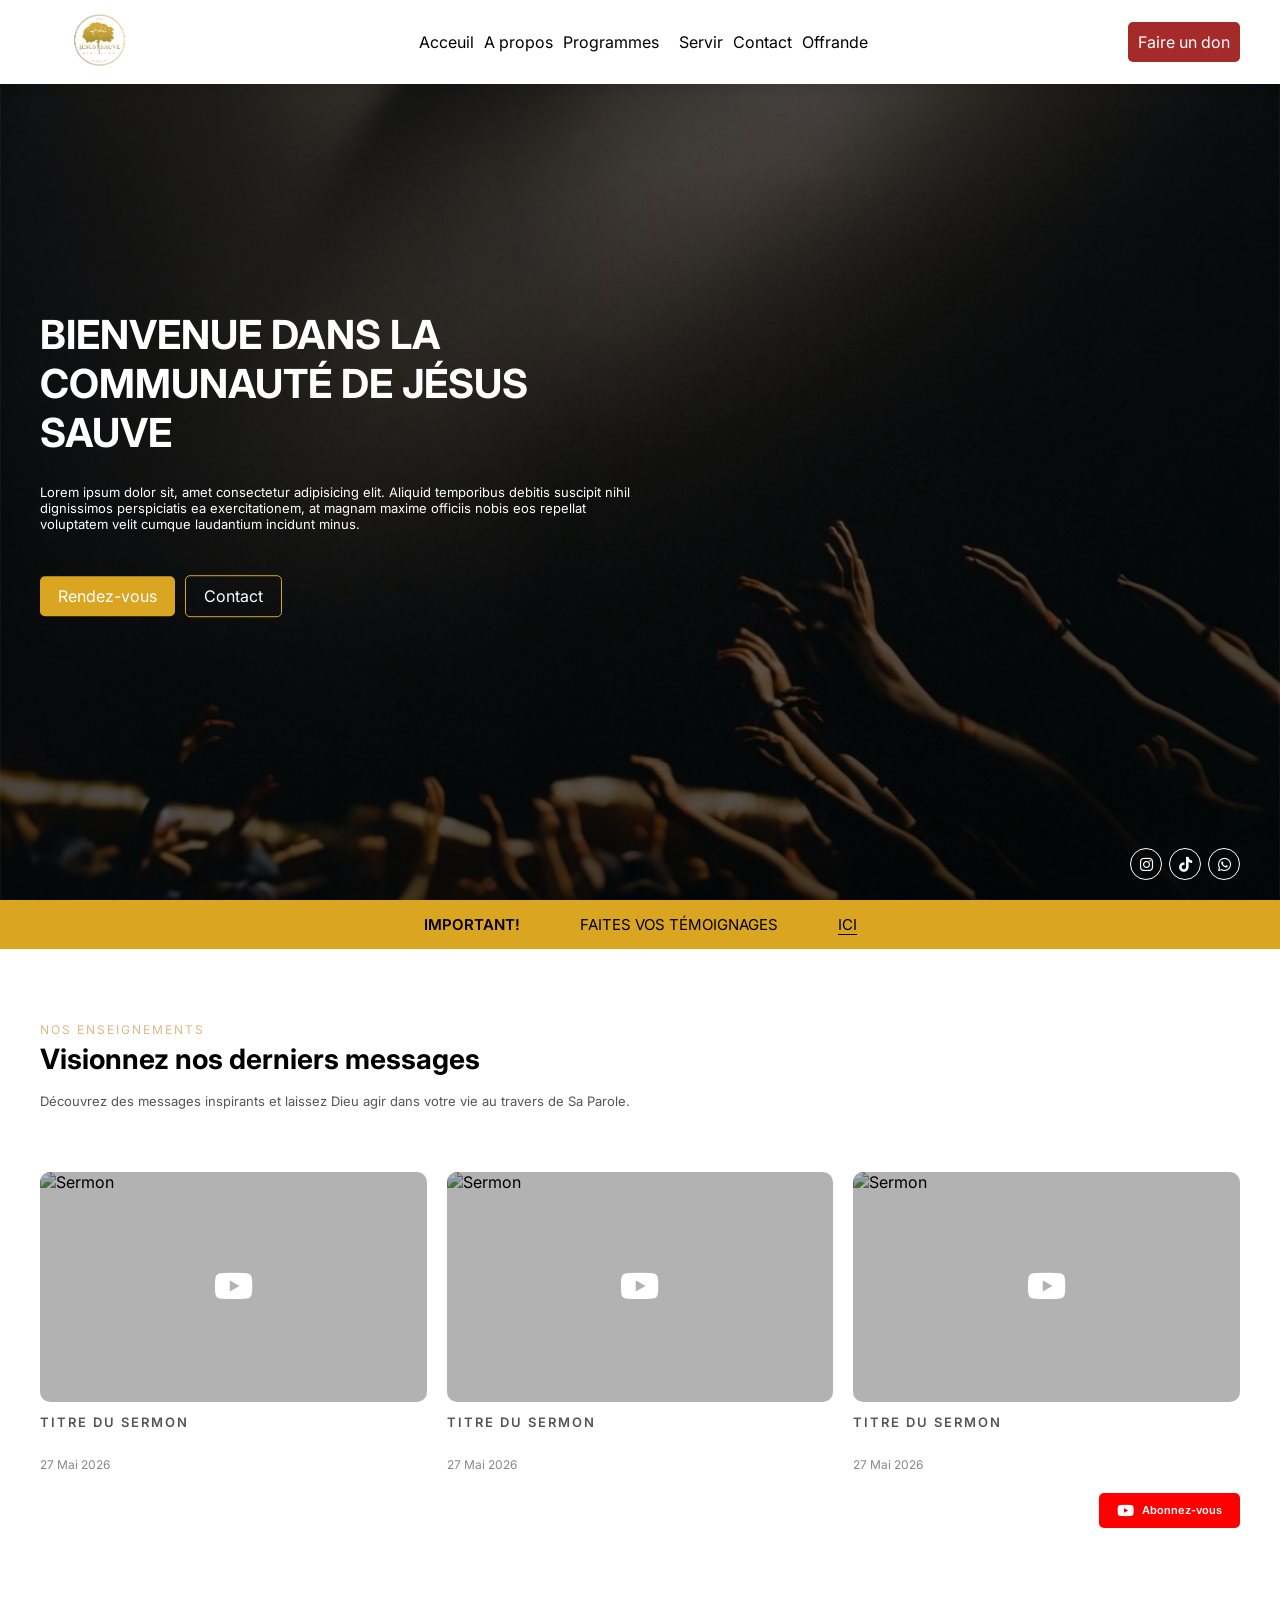
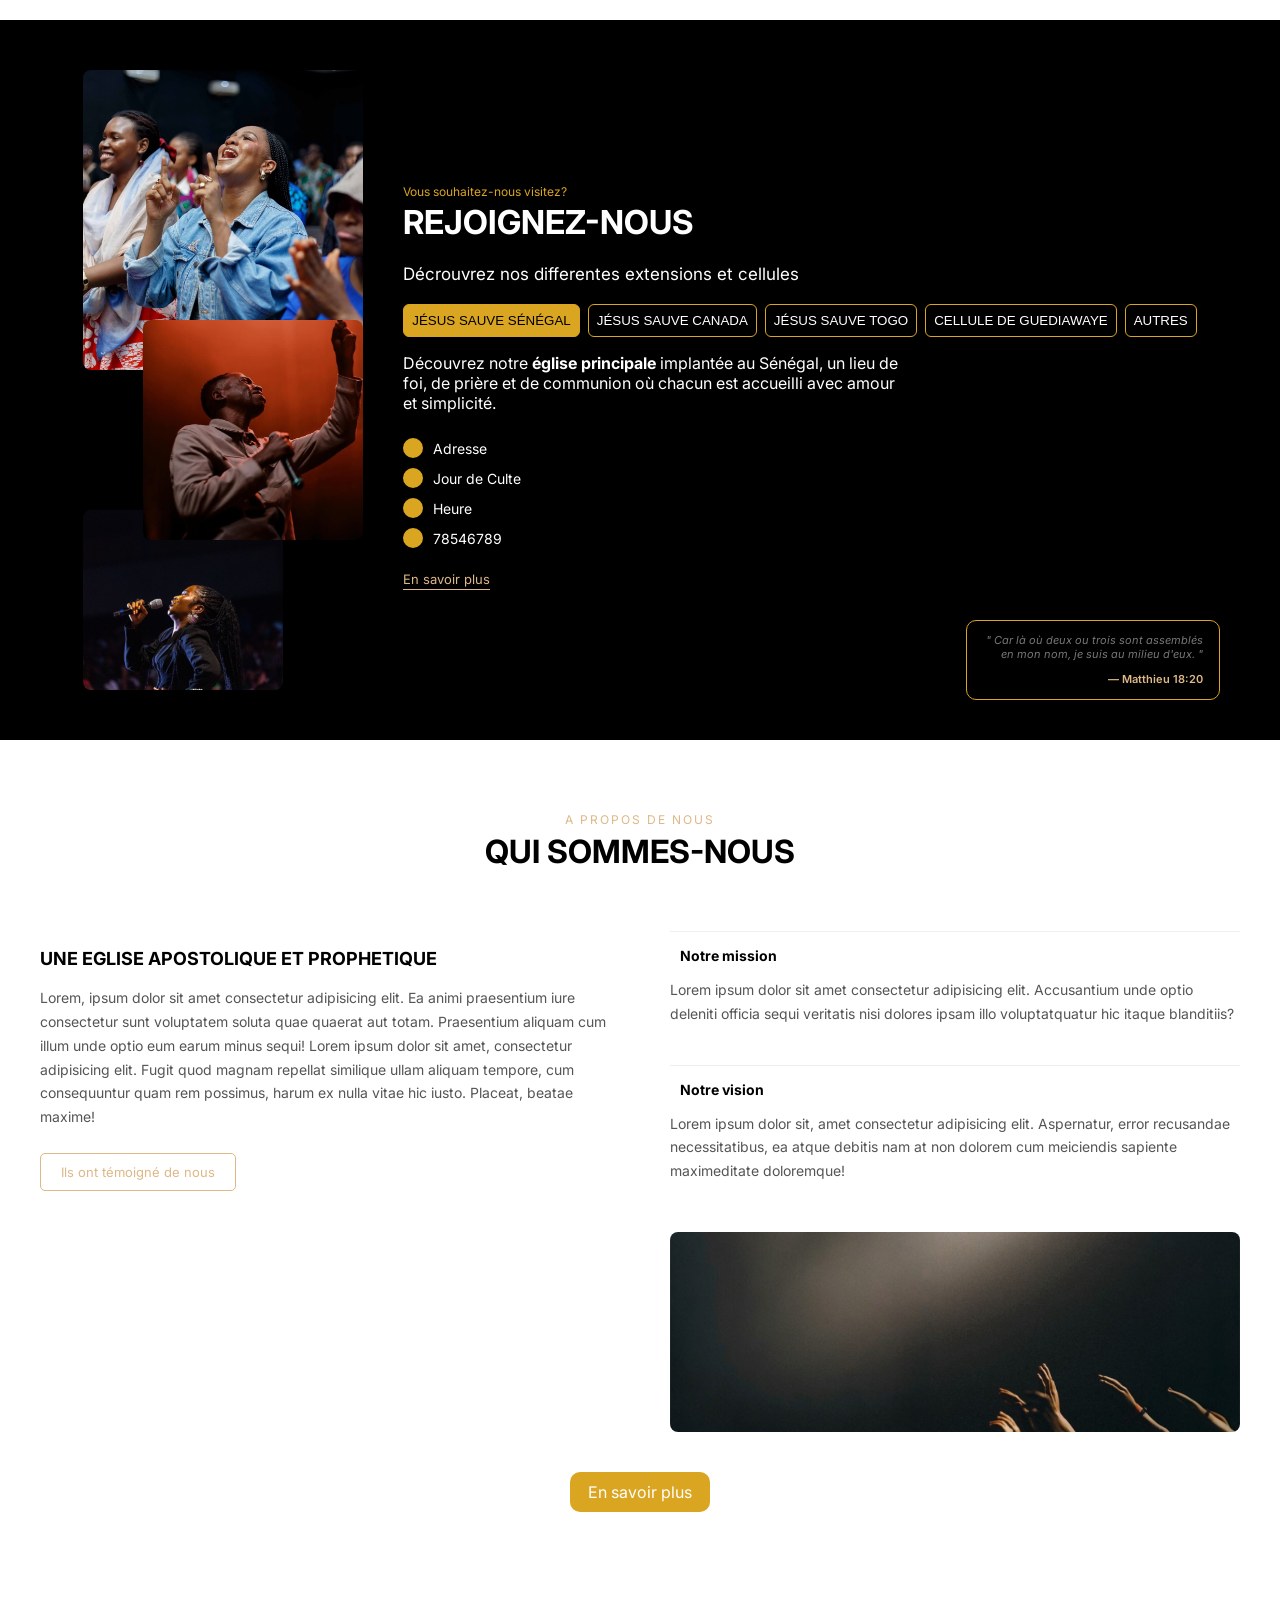
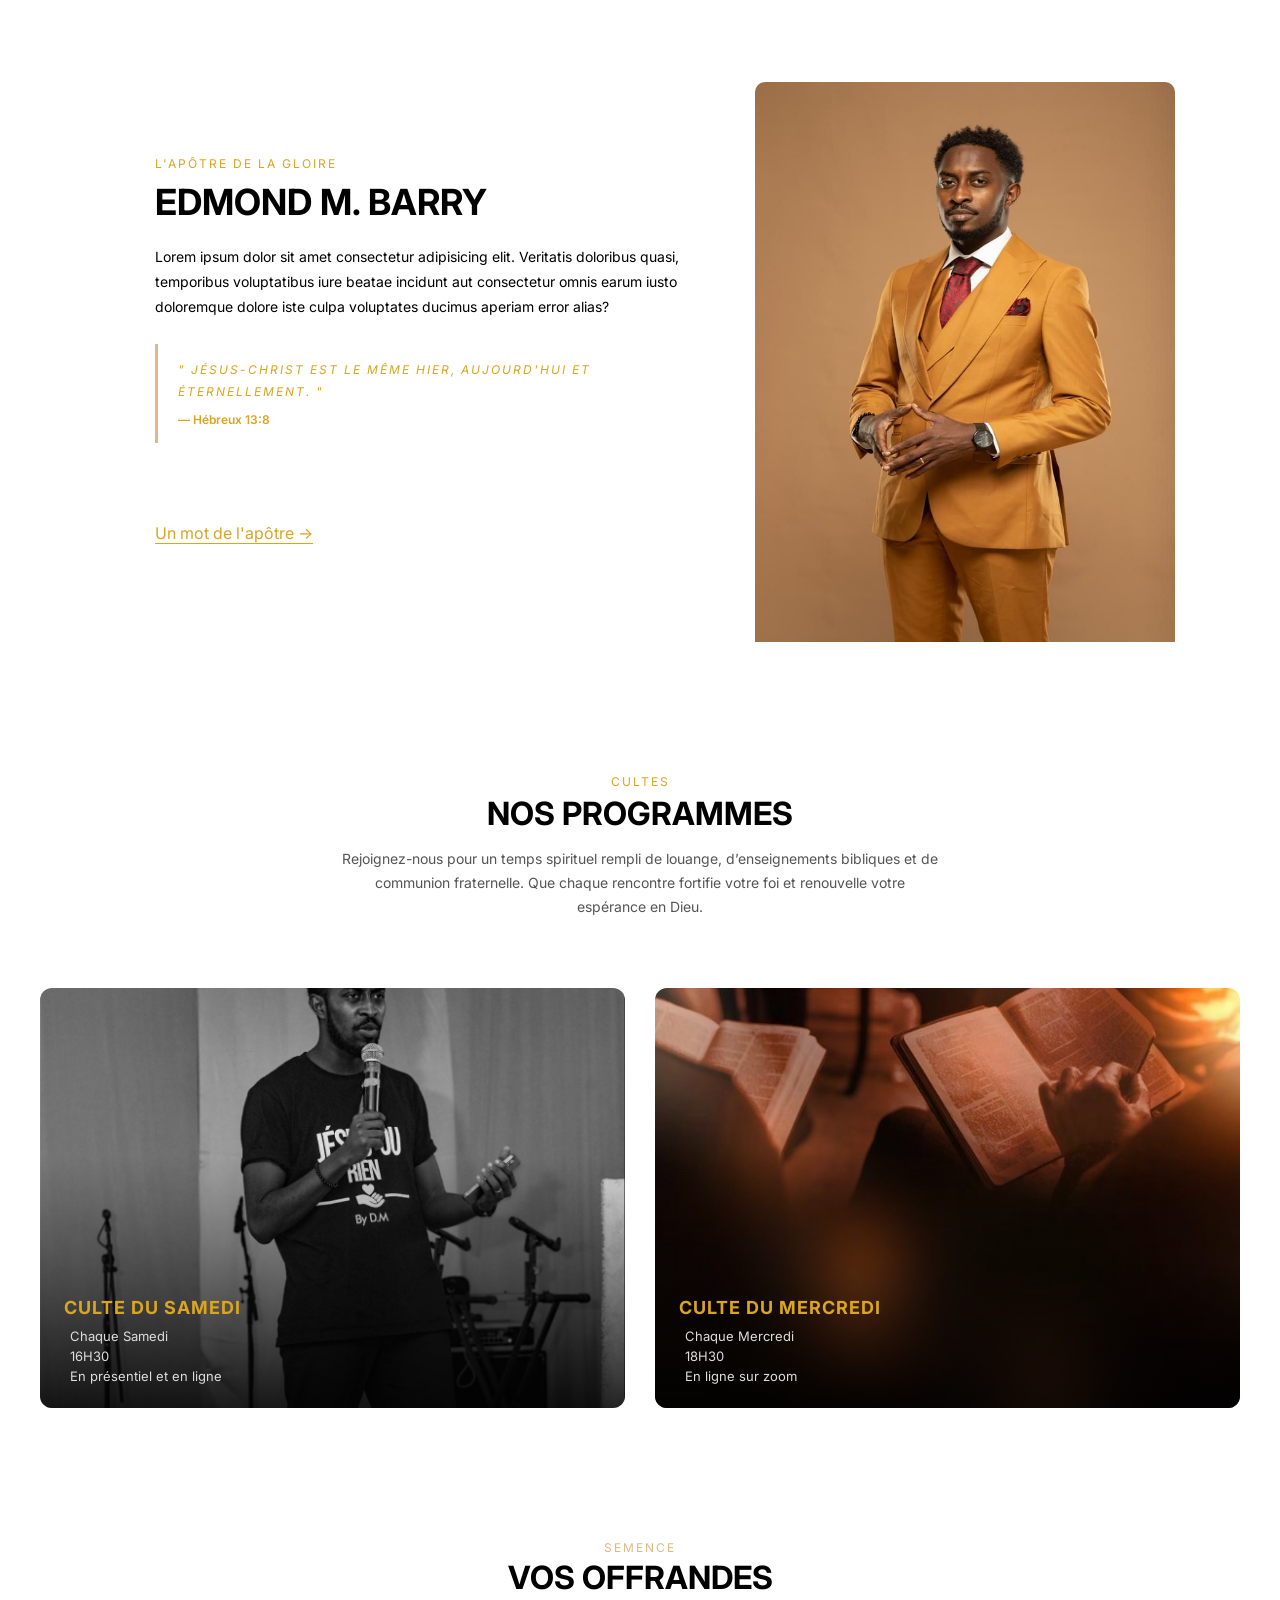
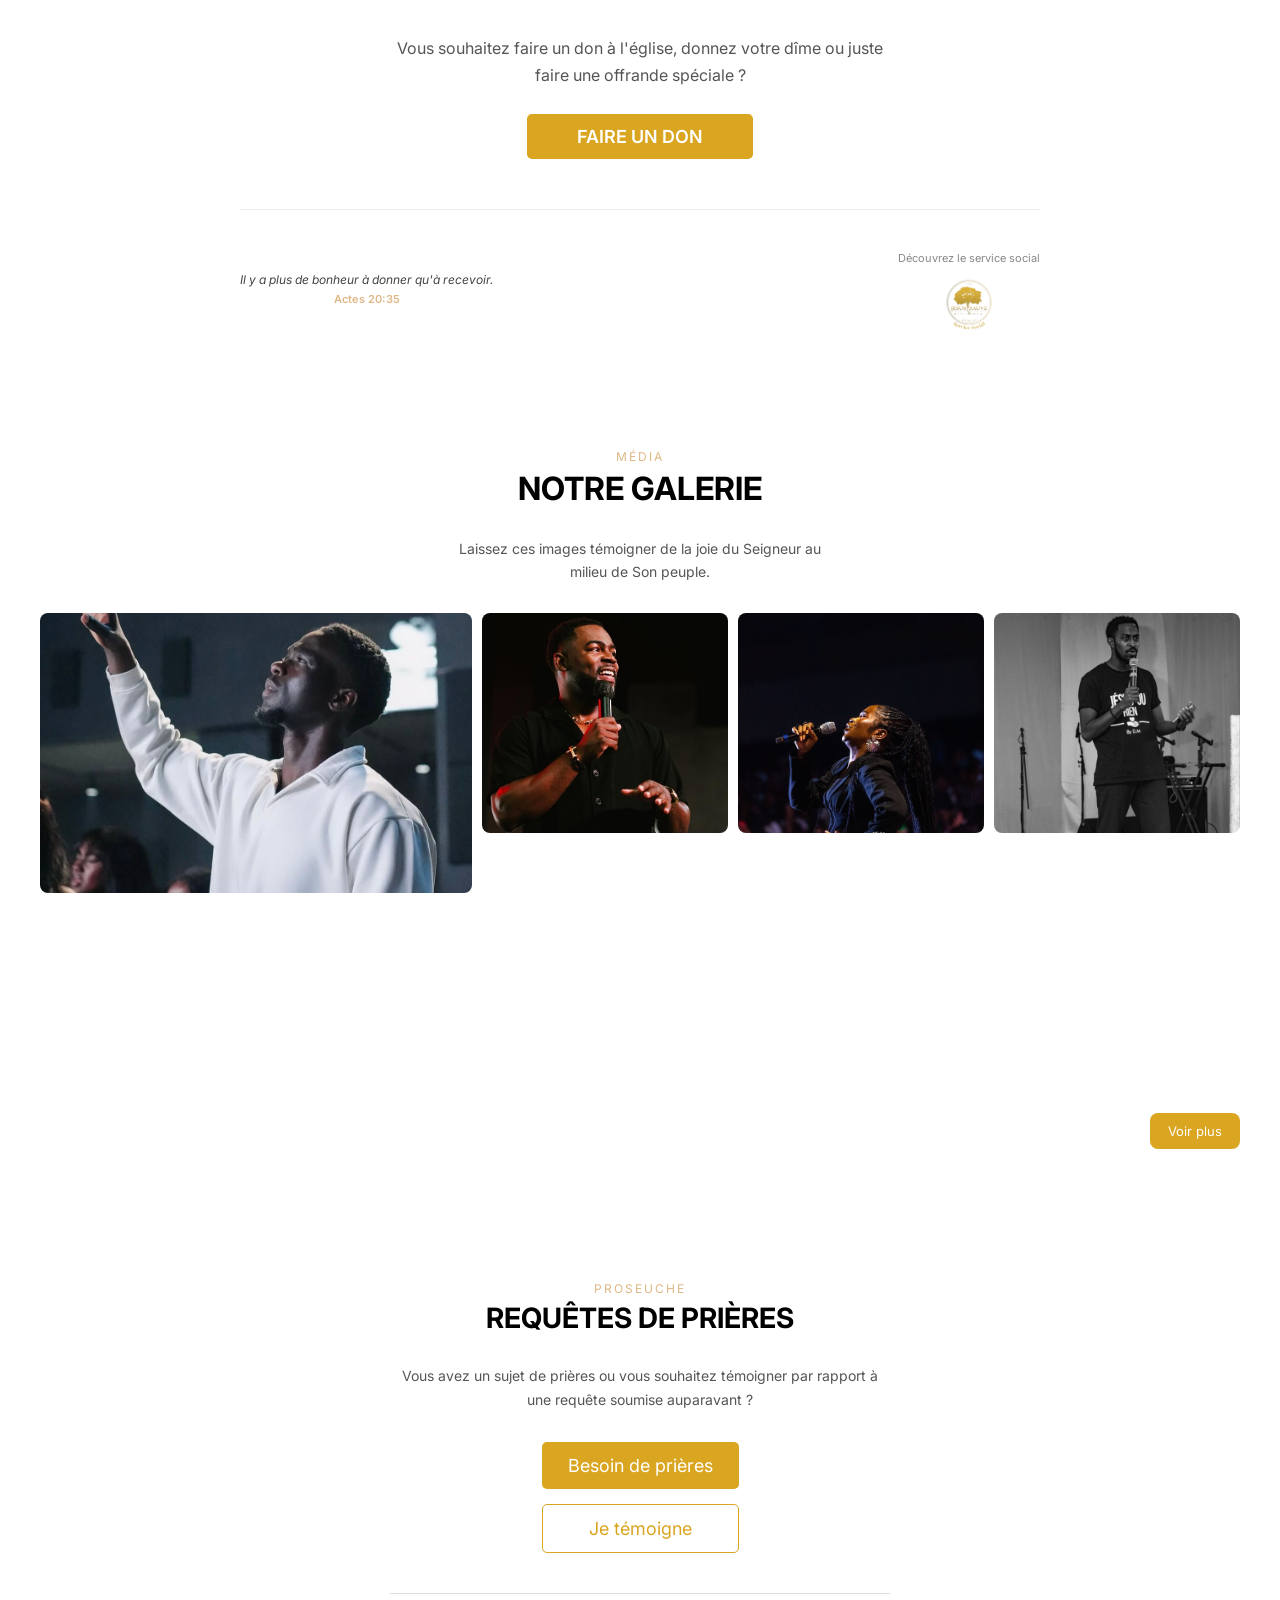
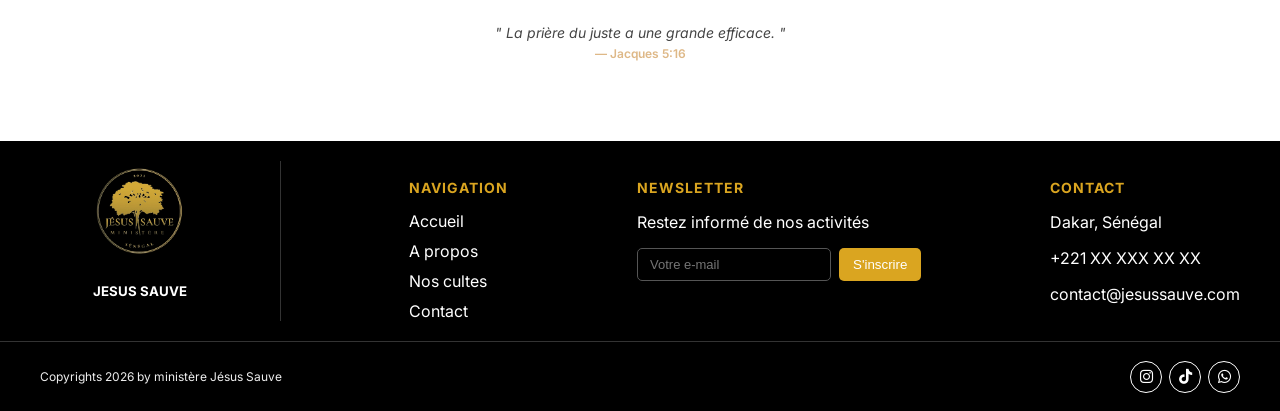
==== commit 2ddf156d: "gdvdgdgddghdvdgd" ====
--- a/index.html
+++ b/index.html
@@ -11,7 +11,6 @@
 <link href="https://fonts.googleapis.com/css2?family=Quicksand:wght@300..700&display=swap" rel="stylesheet">
 
 <link rel="stylesheet" href="style.css?v=20">
-<link rel="stylesheet" href="premium.css">
 
 <link rel="stylesheet" href="https://cdn.jsdelivr.net/npm/@splidejs/splide@4.1.4/dist/css/splide.min.css">
 <script src="https://cdn.jsdelivr.net/npm/@splidejs/splide@4.1.4/dist/js/splide.min.js"></script>
@@ -525,7 +524,6 @@
 <script src="script.js"></script>
 
         
-<script src="premium.js"></script>
 </body>
 
 
